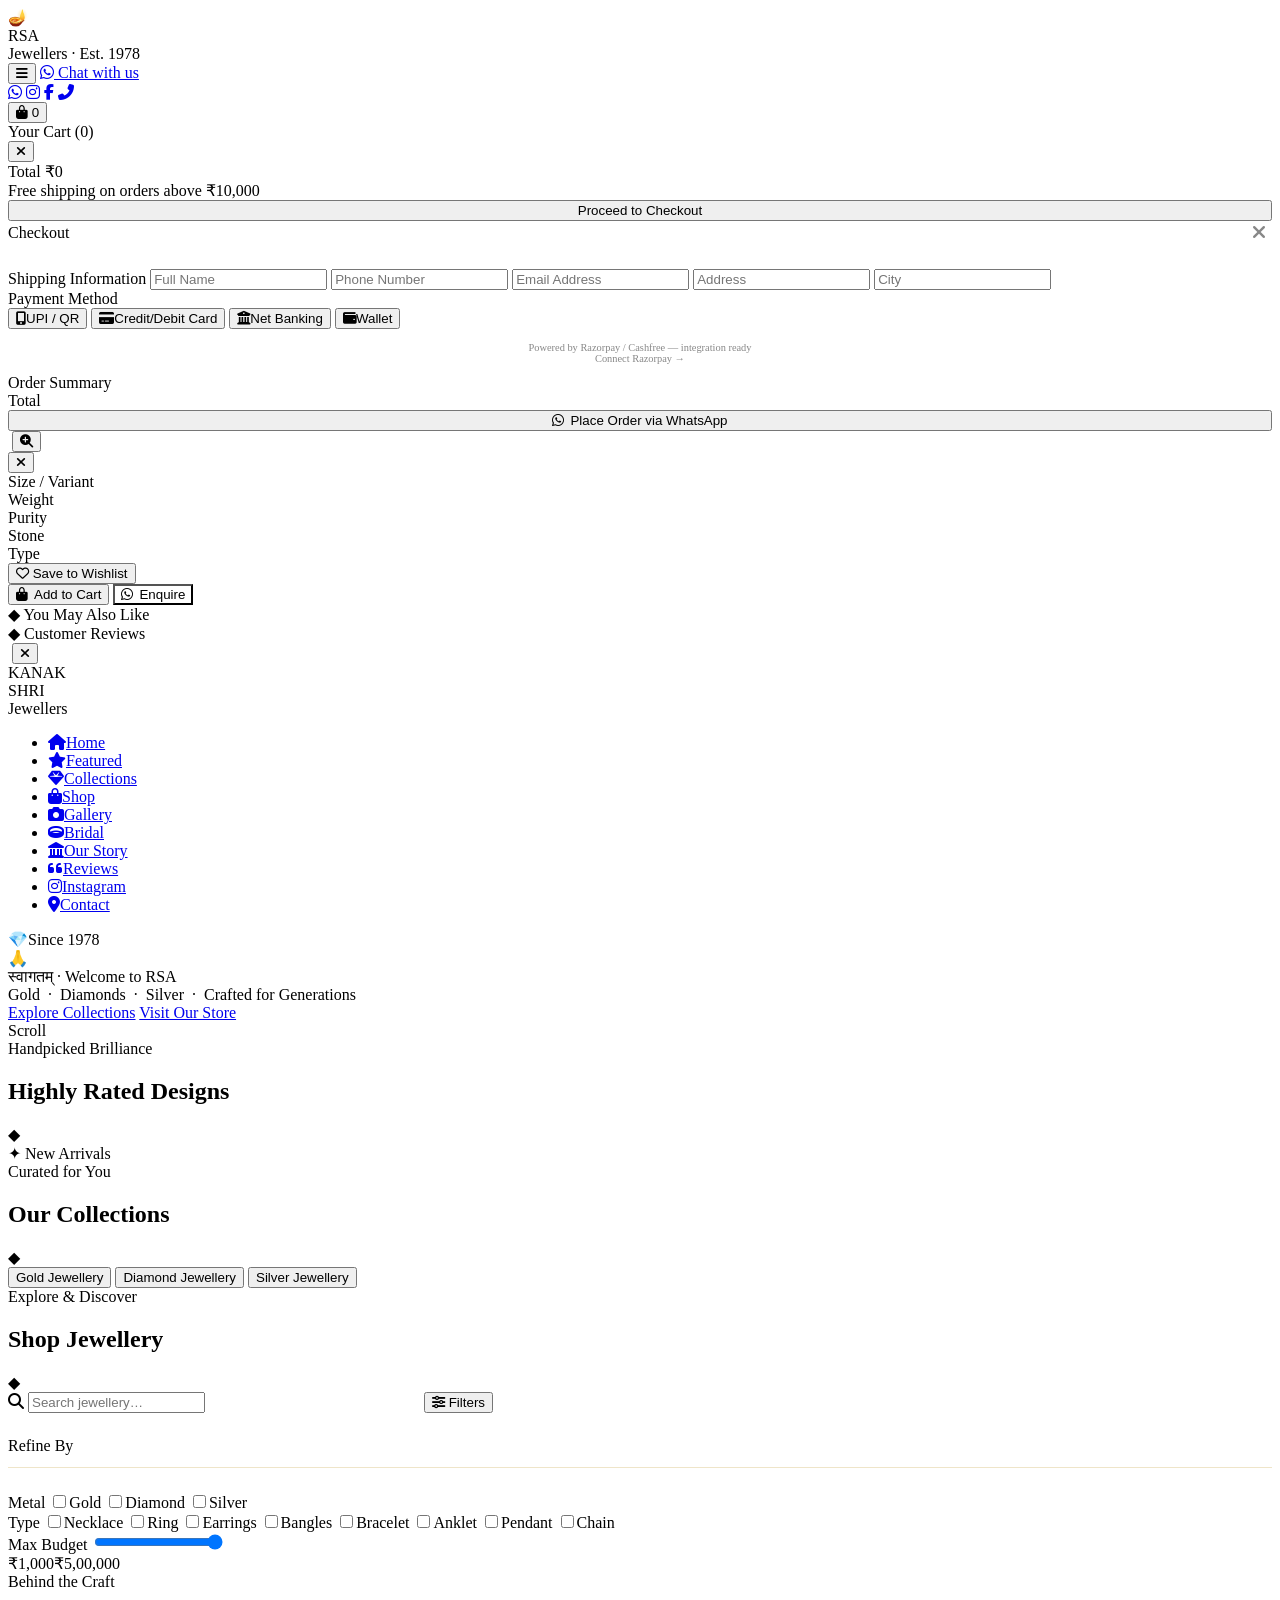
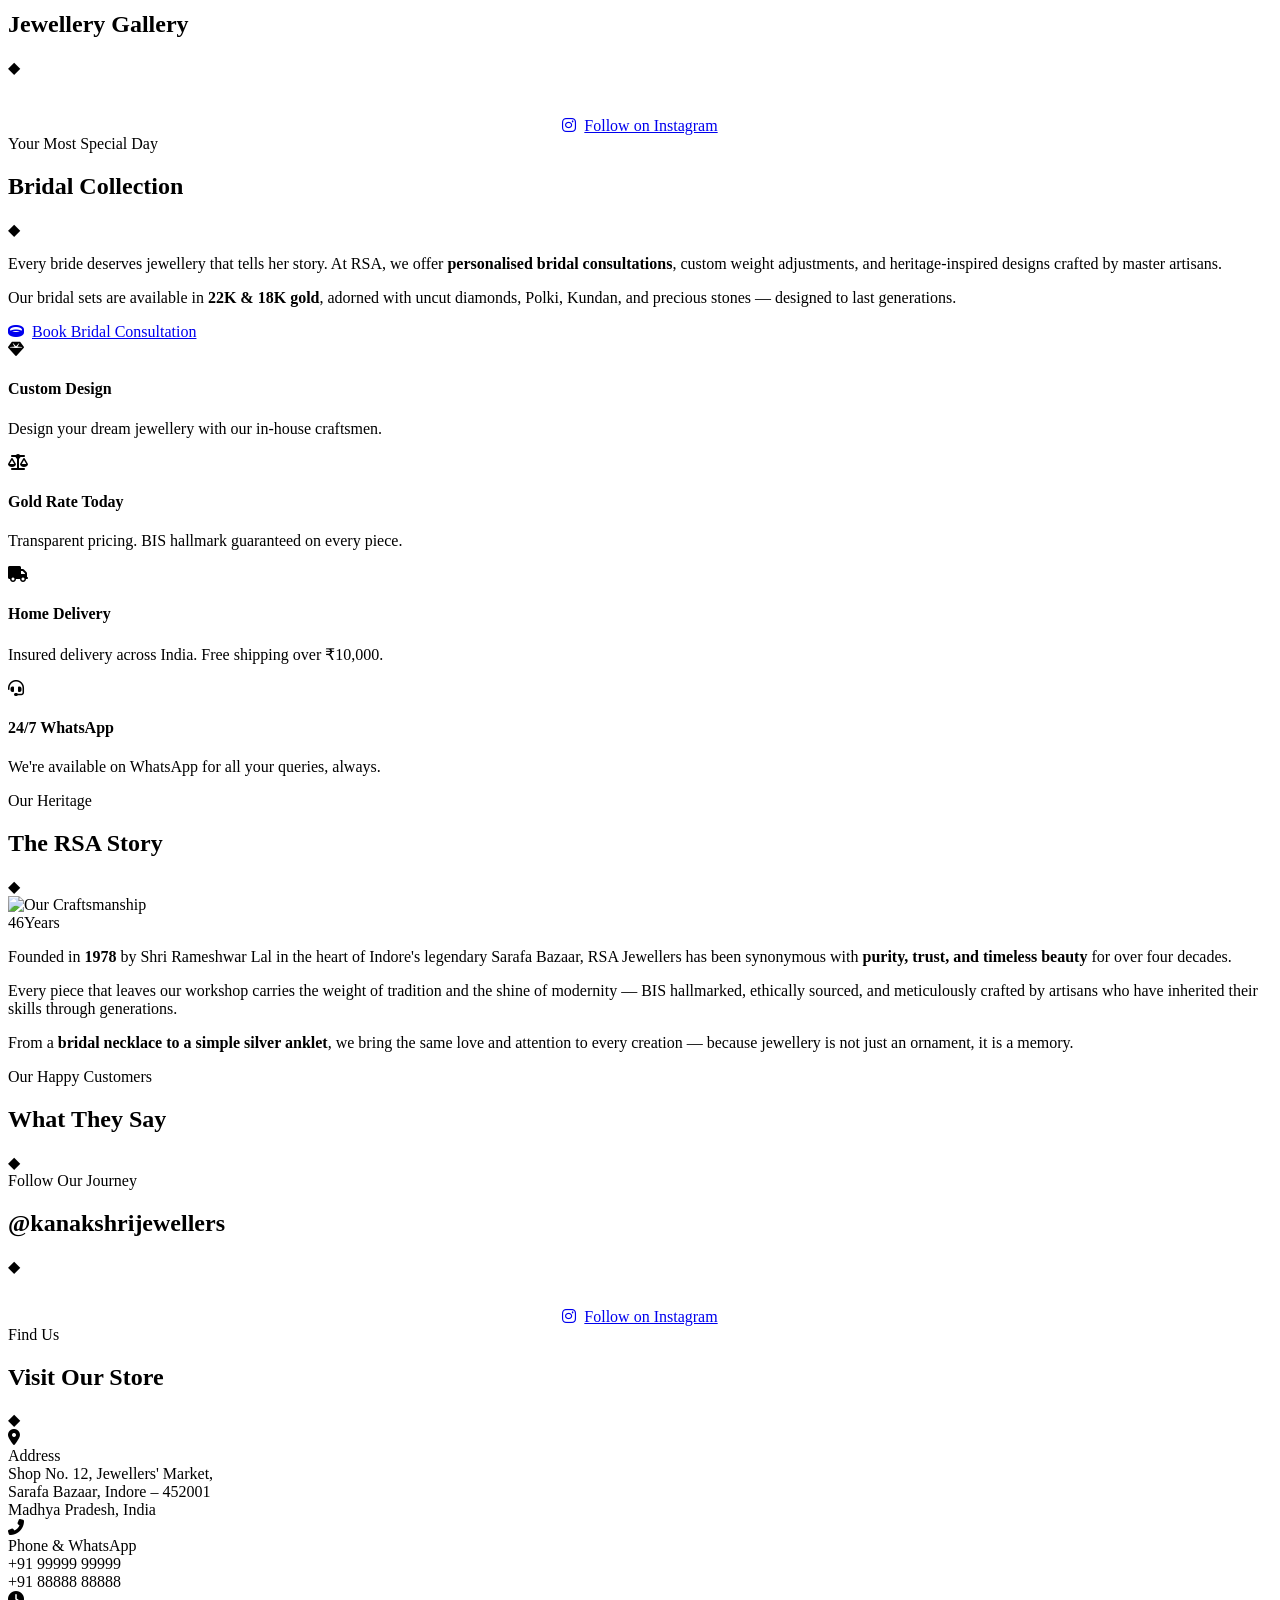
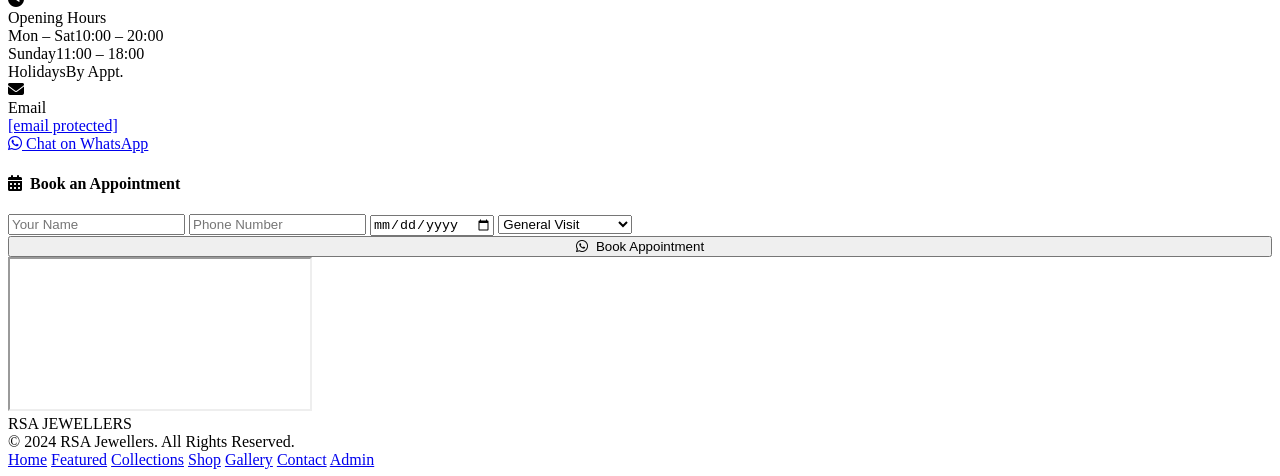
==== index.html @ d543070a "Add files via upload" ====
<!DOCTYPE html>
<html lang="en">
<head>
<meta charset="UTF-8">
<meta name="viewport" content="width=device-width, initial-scale=1.0">
<title>RSA Jewellers | Buy. Wear. Invest.</title>

<!-- SEO Meta Tags -->
<meta name="description" content="RSA Jewellers — premium gold, diamond and silver jewellery since 1978. Shop bridal sets, rings, necklaces, bangles and more. Located in Sarafa Bazaar, Indore.">
<meta name="keywords"    content="jewellers indore, gold jewellery, diamond rings, bridal set, RSA, Sarafa Bazaar">
<meta property="og:title"       content="RSA Jewellers | Buy. Wear. Invest.">
<meta property="og:description" content="Premium gold, diamond & silver jewellery since 1978. Indore's most trusted jewellers.">
<meta property="og:image"       content="https://images.unsplash.com/photo-1599643478524-fb66f4568e64?w=1200">
<meta property="og:type"        content="website">
<link rel="canonical" href="https://kanakshrijewellers.com/">

<!-- Fonts -->
<link rel="preconnect" href="https://fonts.googleapis.com">
<link rel="preconnect" href="https://fonts.gstatic.com" crossorigin>
<link href="https://fonts.googleapis.com/css2?family=Cormorant+Garamond:ital,wght@0,300;0,400;0,600;0,700;1,300;1,400&family=Montserrat:wght@200;300;400;500;600&family=Cinzel:wght@400;600;700&display=swap" rel="stylesheet">
<link rel="stylesheet" href="https://cdnjs.cloudflare.com/ajax/libs/font-awesome/6.4.0/css/all.min.css">
<link rel="stylesheet" href="https://cdn.jsdelivr.net/npm/swiper@11/swiper-bundle.min.css">

<!-- Stylesheet -->
<link rel="stylesheet" href="css/style.css">

<!-- Google Analytics placeholder -->
<!-- <script async src="https://www.googletagmanager.com/gtag/js?id=G-XXXXXXXXXX"></script> -->

<!-- Facebook Pixel placeholder -->
<!-- Paste Meta Pixel base code here -->

<!-- Razorpay / Cashfree / Stripe SDK placeholder -->
<!-- <script src="https://checkout.razorpay.com/v1/checkout.js"></script> -->

<!-- CDN Image Delivery hint (Cloudinary / imgix) -->
<!-- Replace img src with CDN URL for production -->
</head>
<body>

<!-- ── Page Transition Overlay ── -->
<div id="page-transition"></div>

<!-- ── Loader ── -->
<div id="loader">
  <div class="ld">🪔</div>
  <div class="ll">RSA</div>
  <div class="ls">Jewellers · Est. 1978</div>
  <div class="lb"></div>
</div>

<!-- ── Custom Cursor ── -->
<div id="cursor-o"></div>
<div id="cursor-i"></div>

<!-- ── Hamburger (mobile) ── -->
<button class="hbg" id="hbg"><i class="fas fa-bars"></i></button>

<!-- ── WhatsApp Float ── -->
<a href="https://wa.me/919999999999?text=Namaste!" class="wa-float" target="_blank" title="Chat on WhatsApp" id="wa-catalogue">
  <i class="fab fa-whatsapp"></i>
  <span class="wa-tooltip">Chat with us</span>
</a>

<!-- ── Social Float Bar ── -->
<div class="fsoc">
  <a href="https://wa.me/919999999999" class="sb" target="_blank" title="WhatsApp"><i class="fab fa-whatsapp"></i></a>
  <a href="#" class="sb" title="Instagram"><i class="fab fa-instagram"></i></a>
  <a href="#" class="sb" title="Facebook"><i class="fab fa-facebook-f"></i></a>
  <a href="tel:+919999999999" class="sb" title="Call"><i class="fas fa-phone-alt"></i></a>
</div>

<!-- ── Cart Trigger ── -->
<button class="cart-trigger" id="cart-trigger">
  <i class="fas fa-shopping-bag"></i>
  <span class="cart-count" id="cart-count">0</span>
</button>

<!-- ── Cart Drawer ── -->
<div class="cart-drawer" id="cart-drawer">
  <div class="cart-header">
    <div class="cart-title">Your Cart (<span id="cart-count-nav">0</span>)</div>
    <button class="cart-close" id="cart-close"><i class="fas fa-times"></i></button>
  </div>
  <div class="cart-body" id="cart-body"></div>
  <div class="cart-footer">
    <div class="cart-total-row">
      <span class="cart-total-label">Total</span>
      <span class="cart-total-val" id="cart-total-val">₹0</span>
    </div>
    <div class="cart-ship" id="cart-ship">Free shipping on orders above ₹10,000</div>
    <button class="btn-p" style="width:100%" id="cart-checkout-btn">Proceed to Checkout</button>
  </div>
</div>

<!-- ── Checkout Overlay ── -->
<div class="checkout-overlay" id="checkout-overlay">
  <div class="checkout-box">
    <div style="display:flex;justify-content:space-between;align-items:center;margin-bottom:1.5rem">
      <div class="checkout-title">Checkout</div>
      <button id="co-close" style="background:none;border:none;font-size:1.2rem;color:#888;cursor:pointer"><i class="fas fa-times"></i></button>
    </div>

    <div class="checkout-section">
      <span class="cs-label">Shipping Information</span>
      <input class="checkout-input" id="co-name"  type="text"  placeholder="Full Name">
      <input class="checkout-input" id="co-phone" type="tel"   placeholder="Phone Number">
      <input class="checkout-input" id="co-email" type="email" placeholder="Email Address">
      <input class="checkout-input" id="co-addr"  type="text"  placeholder="Address">
      <input class="checkout-input" id="co-city"  type="text"  placeholder="City">
    </div>

    <div class="checkout-section">
      <span class="cs-label">Payment Method</span>
      <div class="payment-methods">
        <button class="pay-method active" data-method="UPI"><i class="fas fa-mobile-alt"></i>UPI / QR</button>
        <button class="pay-method" data-method="Card"><i class="fas fa-credit-card"></i>Credit/Debit Card</button>
        <button class="pay-method" data-method="Net Banking"><i class="fas fa-university"></i>Net Banking</button>
        <button class="pay-method" data-method="Wallet"><i class="fas fa-wallet"></i>Wallet</button>
      </div>
      <p style="font-size:.65rem;color:#888;margin-top:.8rem;text-align:center">
        Powered by Razorpay / Cashfree — integration ready<br>
        <a href="https://razorpay.com" target="_blank" style="color:var(--gold);text-decoration:none">Connect Razorpay →</a>
      </p>
    </div>

    <div class="checkout-section">
      <span class="cs-label">Order Summary</span>
      <div class="checkout-summary">
        <div id="co-items"></div>
        <div class="cs-row total"><span>Total</span><span id="co-total"></span></div>
      </div>
    </div>

    <button class="btn-p" style="width:100%" id="co-place-order"><i class="fab fa-whatsapp" style="margin-right:6px"></i>Place Order via WhatsApp</button>
  </div>
</div>

<!-- ── Product Modal ── -->
<div class="movo" id="modal">
  <div class="mbox">
    <div class="mgallery">
      <img class="mimg" id="mi" src="" alt="">
      <button class="mzoom" id="mzoom" title="Zoom"><i class="fas fa-search-plus"></i></button>
    </div>
    <div class="mcon">
      <button class="mcls" id="mcls"><i class="fas fa-times"></i></button>
      <div class="mmet" id="mm"></div>
      <div class="mnam" id="mn"></div>
      <div class="mpri" id="mp"></div>

      <!-- Variants -->
      <div class="mvariants">
        <span class="mv-label">Size / Variant</span>
        <div class="mv-opts" id="mvar-opts"></div>
      </div>

      <div class="msps">
        <div><div class="slb">Weight</div><div class="svl" id="mw"></div></div>
        <div><div class="slb">Purity</div><div class="svl" id="mpu"></div></div>
        <div><div class="slb">Stone</div><div class="svl" id="ms"></div></div>
        <div><div class="slb">Type</div><div class="svl" id="mt"></div></div>
      </div>

      <button class="mwl-btn" id="mwl-btn"><i class="far fa-heart"></i>&nbsp;Save to Wishlist</button>

      <div class="mcta">
        <button class="btn-p" id="madd"><i class="fas fa-shopping-bag" style="margin-right:6px"></i>Add to Cart</button>
        <button class="btn-p" id="menq" style="background:var(--maroon)"><i class="fab fa-whatsapp" style="margin-right:6px"></i>Enquire</button>
      </div>
    </div>

    <!-- Related Products -->
    <div class="mrelated">
      <div class="mrel-title">◆ You May Also Like</div>
      <div class="mrel-grid" id="mrel-grid"></div>
    </div>

    <!-- Reviews -->
    <div class="mreviews">
      <div class="mrev-title">◆ Customer Reviews</div>
      <div id="mrev-list"></div>
    </div>
  </div>
</div>

<!-- ── Lightbox ── -->
<div class="lightbox" id="lightbox">
  <img id="lb-img" src="" alt="">
  <button class="lightbox-close"><i class="fas fa-times"></i></button>
</div>

<!-- ── Toast ── -->
<div class="toast" id="toast"></div>

<!-- ============================================================
     MAIN LAYOUT
     ============================================================ -->
<div class="wrap">

  <!-- ── Side Navigation ── -->
  <nav class="snav" id="snav">
    <div class="nlogo">
      <div class="nlm">KANAK<br>SHRI</div>
      <div class="nld"></div>
      <div class="nls">Jewellers</div>
    </div>
    <ul class="nmenu">
      <li><a href="#hero"         class="nl active"><i class="fas fa-home"></i>Home</a></li>
      <li><a href="#featured"     class="nl"><i class="fas fa-star"></i>Featured</a></li>
      <li><a href="#categories"   class="nl"><i class="fas fa-gem"></i>Collections</a></li>
      <li><a href="#shop"         class="nl"><i class="fas fa-shopping-bag"></i>Shop</a></li>
      <li><a href="#gallery"      class="nl"><i class="fas fa-camera"></i>Gallery</a></li>
      <li><a href="#bridal"       class="nl"><i class="fas fa-ring"></i>Bridal</a></li>
      <li><a href="#about"        class="nl"><i class="fas fa-landmark"></i>Our Story</a></li>
      <li><a href="#testimonials" class="nl"><i class="fas fa-quote-left"></i>Reviews</a></li>
      <li><a href="#instagram"    class="nl"><i class="fab fa-instagram"></i>Instagram</a></li>
      <li><a href="#contact"      class="nl"><i class="fas fa-map-marker-alt"></i>Contact</a></li>
    </ul>
    <div class="nbot"><span class="nbot-g">💎</span>Since 1978</div>
  </nav>

  <main class="mc">

    <!-- ══════════════════════════════════════
         SECTION 1 — HERO
    ══════════════════════════════════════ -->
    <section id="hero">
      <div class="hbg-img"></div>
      <div class="hov"></div>
      <div class="hparticles"></div>
      <div class="hcon">
        <div class="hnam">🙏</div>
        <div class="hwb">स्वागतम् · Welcome to RSA</div>
        <div class="htw"><span id="ht"></span><span class="tcur"></span></div>
        <div class="htag">Gold &nbsp;·&nbsp; Diamonds &nbsp;·&nbsp; Silver &nbsp;·&nbsp; Crafted for Generations</div>
        <div class="hcta">
          <a href="#featured" class="btn-p ripple-wrap">Explore Collections</a>
          <a href="#contact"  class="btn-o">Visit Our Store</a>
        </div>
      </div>
      <div class="hsh"><div class="sline"></div>Scroll</div>
    </section>

    <!-- ══════════════════════════════════════
         SECTION 2 — FEATURED
    ══════════════════════════════════════ -->
    <section id="featured">
      <div class="ey">Handpicked Brilliance</div>
      <h2 class="st">Highly Rated Designs</h2>
      <div class="sdiv"><span class="sdg">◆</span></div>
      <div class="swiper swiper-featured">
        <div class="swiper-wrapper" id="fs"></div>
        <div class="swiper-pagination"></div>
      </div>
    </section>

    <!-- ── New Arrivals strip ── -->
    <div class="nas">
      <div class="nast">✦ New Arrivals</div>
      <div class="nasc" id="nasc"></div>
    </div>

    <!-- ══════════════════════════════════════
         SECTION 3 — CATEGORIES
    ══════════════════════════════════════ -->
    <section id="categories">
      <div class="ey">Curated for You</div>
      <h2 class="st">Our Collections</h2>
      <div class="sdiv"><span class="sdg">◆</span></div>
      <div class="ctabs">
        <button class="ctab active" data-cat="gold">Gold Jewellery</button>
        <button class="ctab"        data-cat="diamond">Diamond Jewellery</button>
        <button class="ctab"        data-cat="silver">Silver Jewellery</button>
      </div>
      <div class="cgrid" id="cgrid"></div>
    </section>

    <!-- ══════════════════════════════════════
         SECTION 4 — SHOP
    ══════════════════════════════════════ -->
    <section id="shop">
      <div class="ey">Explore &amp; Discover</div>
      <h2 class="st">Shop Jewellery</h2>
      <div class="sdiv"><span class="sdg">◆</span></div>
      <div style="display:flex;gap:1rem;align-items:center;flex-wrap:wrap;margin-bottom:1.5rem">
        <div class="srch" style="flex:1;min-width:220px;max-width:400px;margin-bottom:0">
          <i class="fas fa-search"></i>
          <input type="text" id="si" placeholder="Search jewellery…">
        </div>
        <button class="ftoggle" id="ftog"><i class="fas fa-sliders-h"></i>&nbsp;Filters</button>
      </div>
      <div class="shlayout">
        <aside class="shfilt" id="shfilt">
          <div style="display:flex;justify-content:space-between;align-items:center;margin-bottom:1.5rem;border-bottom:1px solid rgba(201,168,76,.3);padding-bottom:.8rem">
            <span class="ftt" style="margin:0;border:none;padding:0">Refine By</span>
            <button id="fcls" style="display:none;background:none;border:none;color:var(--maroon);font-size:1.2rem;cursor:none"><i class="fas fa-times"></i></button>
          </div>
          <div class="fg">
            <span class="fgl">Metal</span>
            <label class="fo"><input type="checkbox" data-f="metal" value="gold"><label>Gold</label></label>
            <label class="fo"><input type="checkbox" data-f="metal" value="diamond"><label>Diamond</label></label>
            <label class="fo"><input type="checkbox" data-f="metal" value="silver"><label>Silver</label></label>
          </div>
          <div class="fg">
            <span class="fgl">Type</span>
            <label class="fo"><input type="checkbox" data-f="type" value="necklace"><label>Necklace</label></label>
            <label class="fo"><input type="checkbox" data-f="type" value="ring"><label>Ring</label></label>
            <label class="fo"><input type="checkbox" data-f="type" value="earring"><label>Earrings</label></label>
            <label class="fo"><input type="checkbox" data-f="type" value="bangle"><label>Bangles</label></label>
            <label class="fo"><input type="checkbox" data-f="type" value="bracelet"><label>Bracelet</label></label>
            <label class="fo"><input type="checkbox" data-f="type" value="anklet"><label>Anklet</label></label>
            <label class="fo"><input type="checkbox" data-f="type" value="pendant"><label>Pendant</label></label>
            <label class="fo"><input type="checkbox" data-f="type" value="chain"><label>Chain</label></label>
          </div>
          <div class="fg">
            <span class="fgl">Max Budget</span>
            <input type="range" class="psl" id="psl" min="1000" max="500000" step="1000" value="500000">
            <div class="prd"><span>₹1,000</span><span id="pdisp">₹5,00,000</span></div>
          </div>
        </aside>
        <div class="shm"><div class="pgrid" id="pgrid"></div></div>
      </div>
    </section>

    <!-- ══════════════════════════════════════
         SECTION 5 — GALLERY
    ══════════════════════════════════════ -->
    <section id="gallery">
      <div class="ey">Behind the Craft</div>
      <h2 class="st">Jewellery Gallery</h2>
      <div class="sdiv"><span class="sdg">◆</span></div>
      <div class="gal-grid" id="gal-grid"></div>
      <div style="text-align:center;margin-top:2.5rem">
        <a href="#instagram" class="btn-o"><i class="fab fa-instagram" style="margin-right:.5rem"></i>Follow on Instagram</a>
      </div>
    </section>

    <!-- ══════════════════════════════════════
         SECTION 6 — BRIDAL
    ══════════════════════════════════════ -->
    <section id="bridal">
      <div class="bridal-bg"></div>
      <div class="ey">Your Most Special Day</div>
      <h2 class="st">Bridal Collection</h2>
      <div class="sdiv"><span class="sdg">◆</span></div>
      <div class="bridal-content">
        <div>
          <p class="bridal-text">Every bride deserves jewellery that tells her story. At RSA, we offer <strong>personalised bridal consultations</strong>, custom weight adjustments, and heritage-inspired designs crafted by master artisans.</p>
          <p class="bridal-text">Our bridal sets are available in <strong>22K & 18K gold</strong>, adorned with uncut diamonds, Polki, Kundan, and precious stones — designed to last generations.</p>
          <a href="https://wa.me/919999999999?text=Namaste! I would like to book a bridal consultation." target="_blank" class="btn-p ripple-wrap" style="margin-top:1rem"><i class="fas fa-ring" style="margin-right:.5rem"></i>Book Bridal Consultation</a>
        </div>
        <div class="bridal-cards">
          <div class="bridal-card fi"><i class="fas fa-gem"></i><h4>Custom Design</h4><p>Design your dream jewellery with our in-house craftsmen.</p></div>
          <div class="bridal-card fi"><i class="fas fa-balance-scale"></i><h4>Gold Rate Today</h4><p>Transparent pricing. BIS hallmark guaranteed on every piece.</p></div>
          <div class="bridal-card fi"><i class="fas fa-truck"></i><h4>Home Delivery</h4><p>Insured delivery across India. Free shipping over ₹10,000.</p></div>
          <div class="bridal-card fi"><i class="fas fa-headset"></i><h4>24/7 WhatsApp</h4><p>We're available on WhatsApp for all your queries, always.</p></div>
        </div>
      </div>
    </section>

    <!-- ══════════════════════════════════════
         SECTION 7 — ABOUT / BRAND STORY
    ══════════════════════════════════════ -->
    <section id="about">
      <div class="ey">Our Heritage</div>
      <h2 class="st">The RSA Story</h2>
      <div class="sdiv"><span class="sdg">◆</span></div>
      <div class="about-grid">
        <div class="about-img-wrap fi">
          <img class="about-img" src="https://images.unsplash.com/photo-1611591437281-460bfbe1220a?w=800&auto=format&fit=crop" alt="Our Craftsmanship">
          <div class="about-badge"><span>46</span><span>Years</span></div>
        </div>
        <div>
          <p class="about-text fi">Founded in <strong>1978</strong> by Shri Rameshwar Lal in the heart of Indore's legendary Sarafa Bazaar, RSA Jewellers has been synonymous with <strong>purity, trust, and timeless beauty</strong> for over four decades.</p>
          <p class="about-text fi">Every piece that leaves our workshop carries the weight of tradition and the shine of modernity — BIS hallmarked, ethically sourced, and meticulously crafted by artisans who have inherited their skills through generations.</p>
          <p class="about-text fi">From a <strong>bridal necklace to a simple silver anklet</strong>, we bring the same love and attention to every creation — because jewellery is not just an ornament, it is a memory.</p>
          <!-- Heritage Timeline -->
          <div class="timeline" id="timeline"></div>
        </div>
      </div>
    </section>

    <!-- ══════════════════════════════════════
         SECTION 8 — TESTIMONIALS
    ══════════════════════════════════════ -->
    <section id="testimonials">
      <div class="ey">Our Happy Customers</div>
      <h2 class="st">What They Say</h2>
      <div class="sdiv"><span class="sdg">◆</span></div>
      <div class="test-grid" id="test-grid"></div>
    </section>

    <!-- ══════════════════════════════════════
         SECTION 9 — INSTAGRAM
    ══════════════════════════════════════ -->
    <section id="instagram">
      <div class="ey">Follow Our Journey</div>
      <h2 class="st">@kanakshrijewellers</h2>
      <div class="sdiv"><span class="sdg">◆</span></div>
      <div class="insta-grid" id="insta-grid"></div>
      <div style="text-align:center;margin-top:2rem">
        <a href="https://instagram.com" target="_blank" class="btn-o"><i class="fab fa-instagram" style="margin-right:.5rem"></i>Follow on Instagram</a>
      </div>
    </section>

    <!-- ══════════════════════════════════════
         SECTION 10 — CONTACT
    ══════════════════════════════════════ -->
    <section id="contact">
      <div class="ey">Find Us</div>
      <h2 class="st">Visit Our Store</h2>
      <div class="sdiv"><span class="sdg">◆</span></div>
      <div class="cgr">
        <div class="cib">
          <div class="cdet fi">
            <div class="cion"><i class="fas fa-map-marker-alt"></i></div>
            <div><span class="ctl">Address</span><div class="ctv">Shop No. 12, Jewellers' Market,<br>Sarafa Bazaar, Indore – 452001<br>Madhya Pradesh, India</div></div>
          </div>
          <div class="cdet fi">
            <div class="cion"><i class="fas fa-phone-alt"></i></div>
            <div><span class="ctl">Phone &amp; WhatsApp</span><div class="ctv">+91 99999 99999<br>+91 88888 88888</div></div>
          </div>
          <div class="cdet fi">
            <div class="cion"><i class="fas fa-clock"></i></div>
            <div>
              <span class="ctl">Opening Hours</span>
              <div class="hgr">
                <div class="hrow"><span>Mon – Sat</span><span>10:00 – 20:00</span></div>
                <div class="hrow"><span>Sunday</span><span>11:00 – 18:00</span></div>
                <div class="hrow"><span>Holidays</span><span>By Appt.</span></div>
              </div>
            </div>
          </div>
          <div class="cdet fi">
            <div class="cion"><i class="fas fa-envelope"></i></div>
            <div><span class="ctl">Email</span><div class="ctv"><a href="/cdn-cgi/l/email-protection" class="__cf_email__" data-cfemail="e881868e87a883898689839b809a81828d9f8d84848d9a9bc68b8785">[email&#160;protected]</a></div></div>
          </div>
          <a href="https://wa.me/919999999999?text=Namaste!" class="wabtn" target="_blank"><i class="fab fa-whatsapp"></i> Chat on WhatsApp</a>

          <!-- Appointment Booking -->
          <div class="appt-form fi">
            <h4><i class="fas fa-calendar-alt" style="margin-right:.5rem"></i>Book an Appointment</h4>
            <input class="appt-input" id="appt-name"  type="text"   placeholder="Your Name">
            <input class="appt-input" id="appt-phone" type="tel"    placeholder="Phone Number">
            <input class="appt-input" id="appt-date"  type="date">
            <select class="appt-input" id="appt-type">
              <option value="General Visit">General Visit</option>
              <option value="Bridal Consultation">Bridal Consultation</option>
              <option value="Custom Design">Custom Design</option>
              <option value="Repair / Service">Repair / Service</option>
            </select>
            <button class="btn-p" id="appt-submit" style="width:100%"><i class="fab fa-whatsapp" style="margin-right:.5rem"></i>Book Appointment</button>
          </div>
        </div>

        <!-- Google Map -->
        <div class="mapw fi">
          <iframe
            src="https://www.google.com/maps/embed?pb=!1m18!1m12!1m3!1d117898.73!2d75.74900!3d22.72400!2m3!1f0!2f0!3f0!3m2!1i1024!2i768!4f13.1!3m3!1m2!1s0x3962fcad1b410ddb%3A0x96ec4da356240f4!2sSarafa%20Bazaar%2C%20Indore!5e0!3m2!1sen!2sin!4v1700000000000"
            allowfullscreen loading="lazy" referrerpolicy="no-referrer-when-downgrade">
          </iframe>
        </div>
      </div>
    </section>

    <!-- ── Footer ── -->
    <footer>
      <div class="flogo">RSA JEWELLERS</div>
      <div class="fcp">© 2024 RSA Jewellers. All Rights Reserved.</div>
      <div class="flinks">
        <a href="#hero">Home</a>
        <a href="#featured">Featured</a>
        <a href="#categories">Collections</a>
        <a href="#shop">Shop</a>
        <a href="#gallery">Gallery</a>
        <a href="#contact">Contact</a>
        <a href="admin.html" target="_blank">Admin</a>
      </div>
    </footer>

  </main>
</div><!-- /.wrap -->

<!-- ── Scripts ── -->
<script src="https://cdn.jsdelivr.net/npm/swiper@11/swiper-bundle.min.js"></script>
<script src="js/data.js"></script>
<script type="module" src="js/app.js"></script>
</body>
</html>
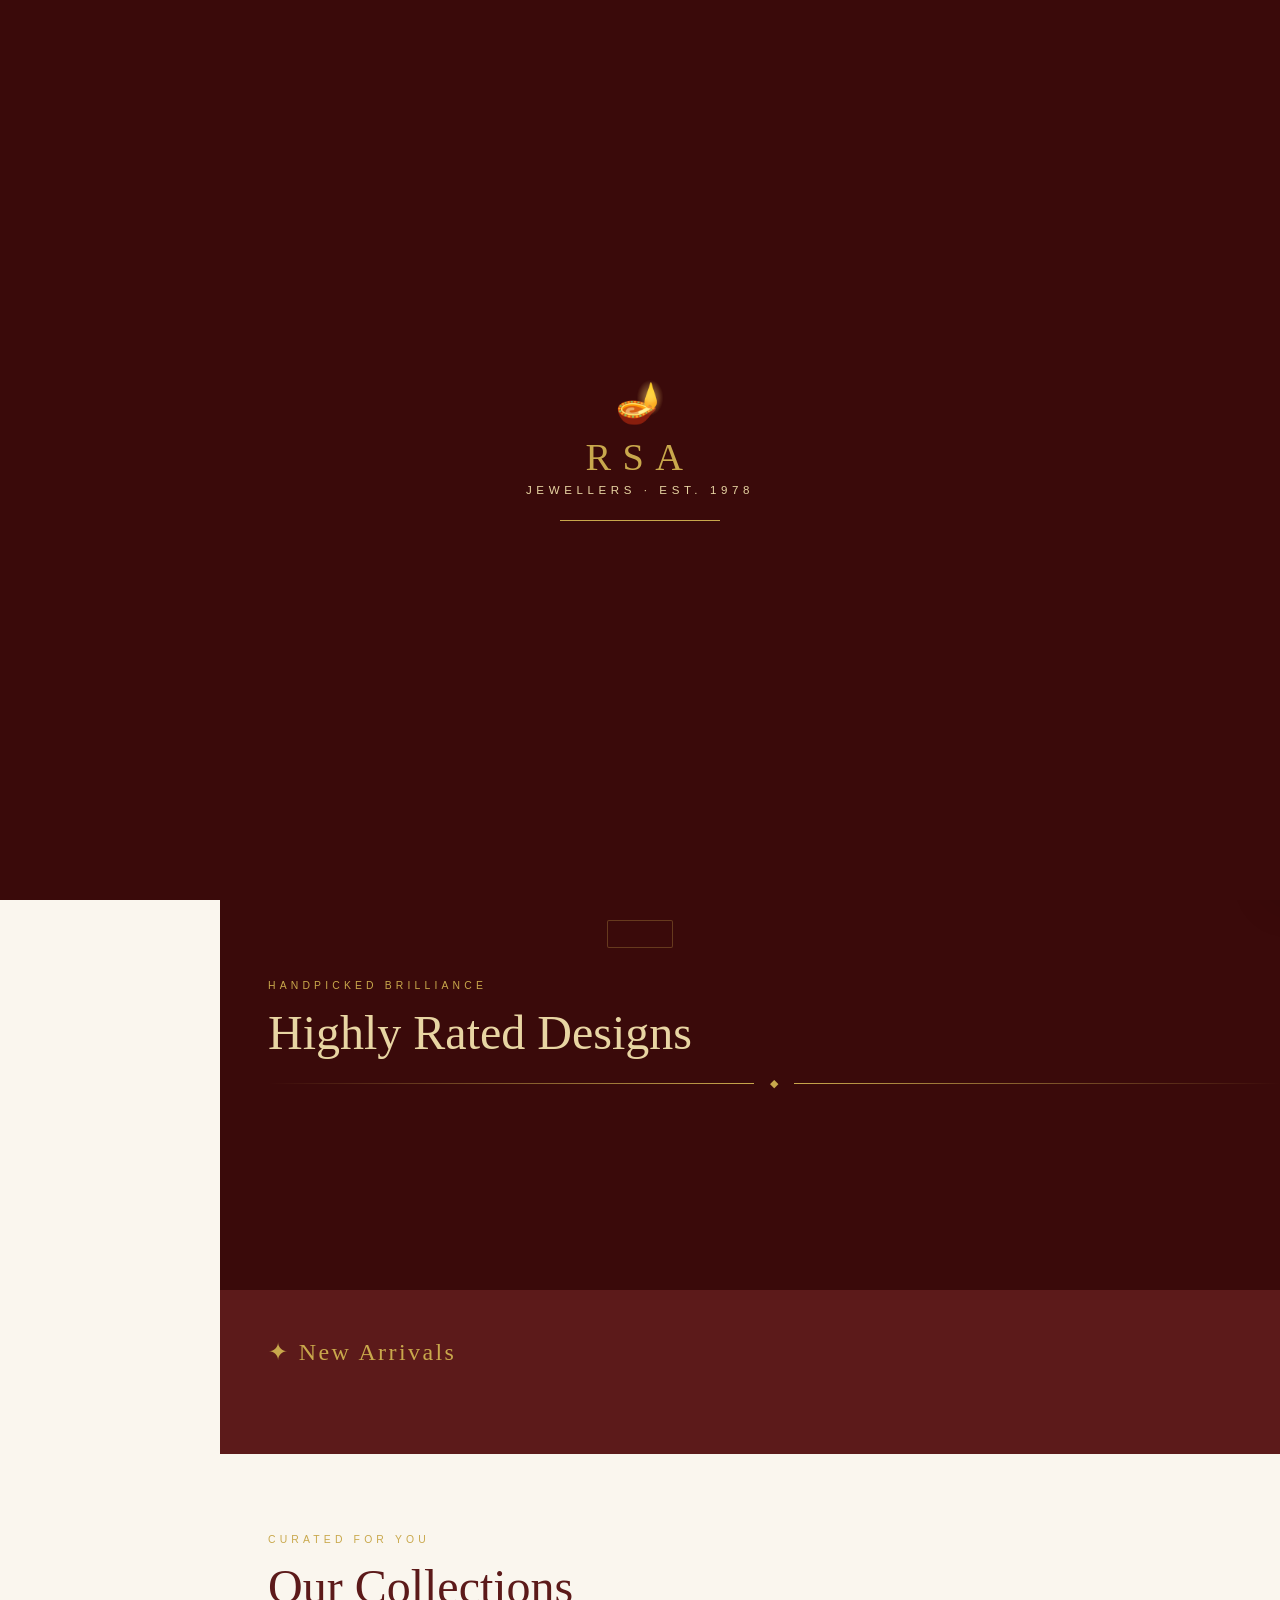
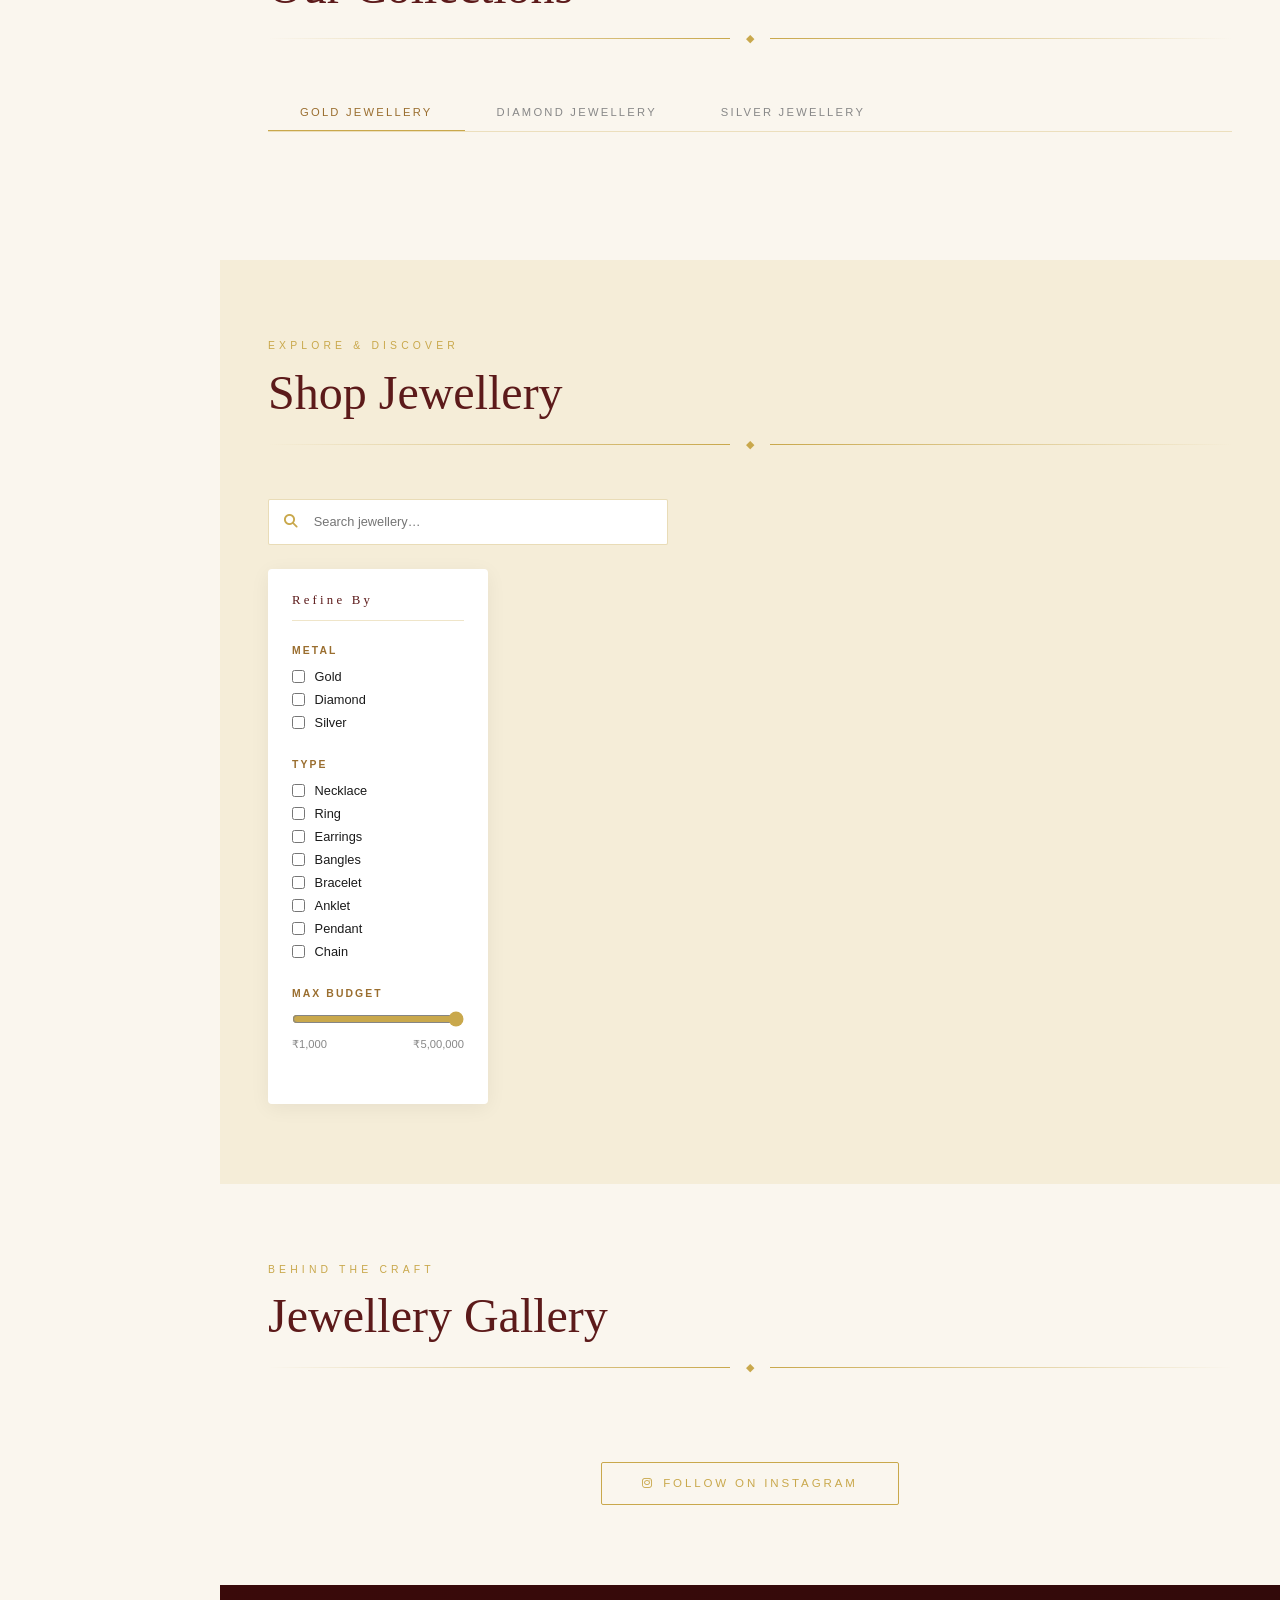
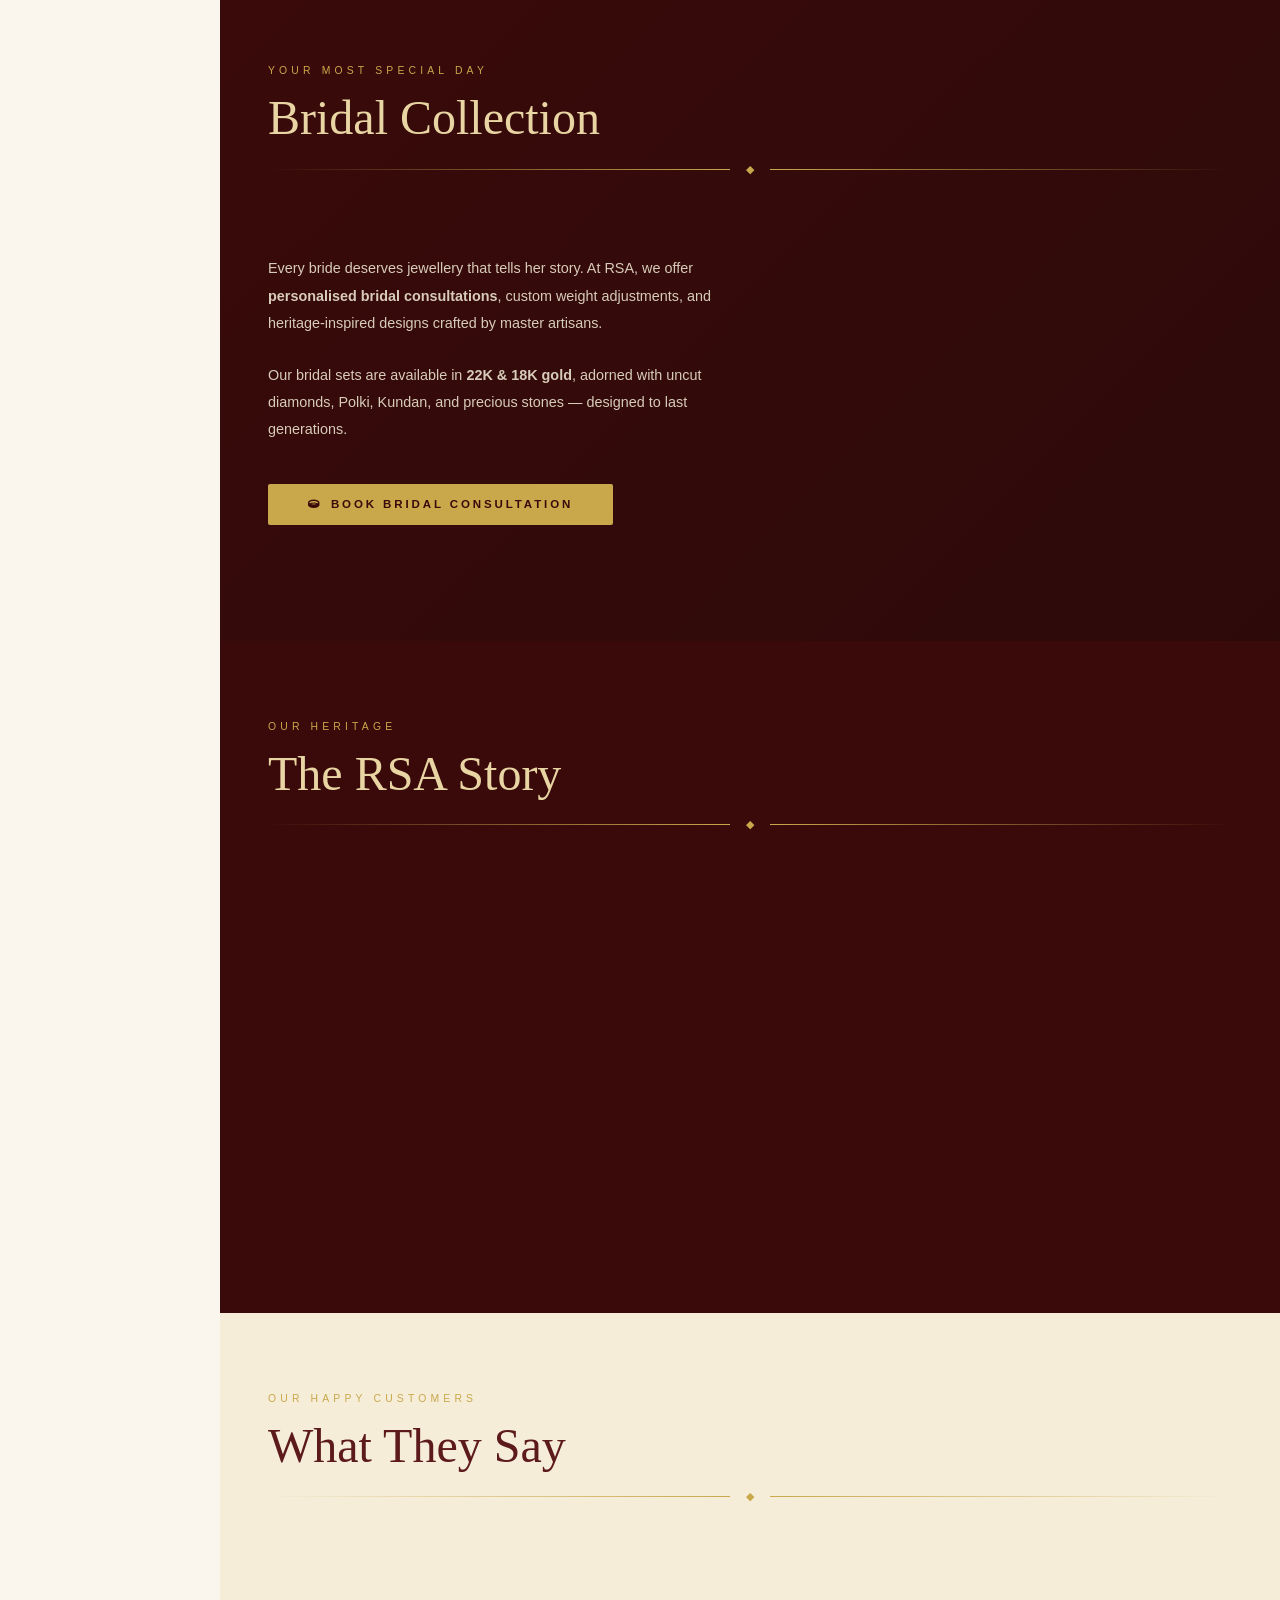
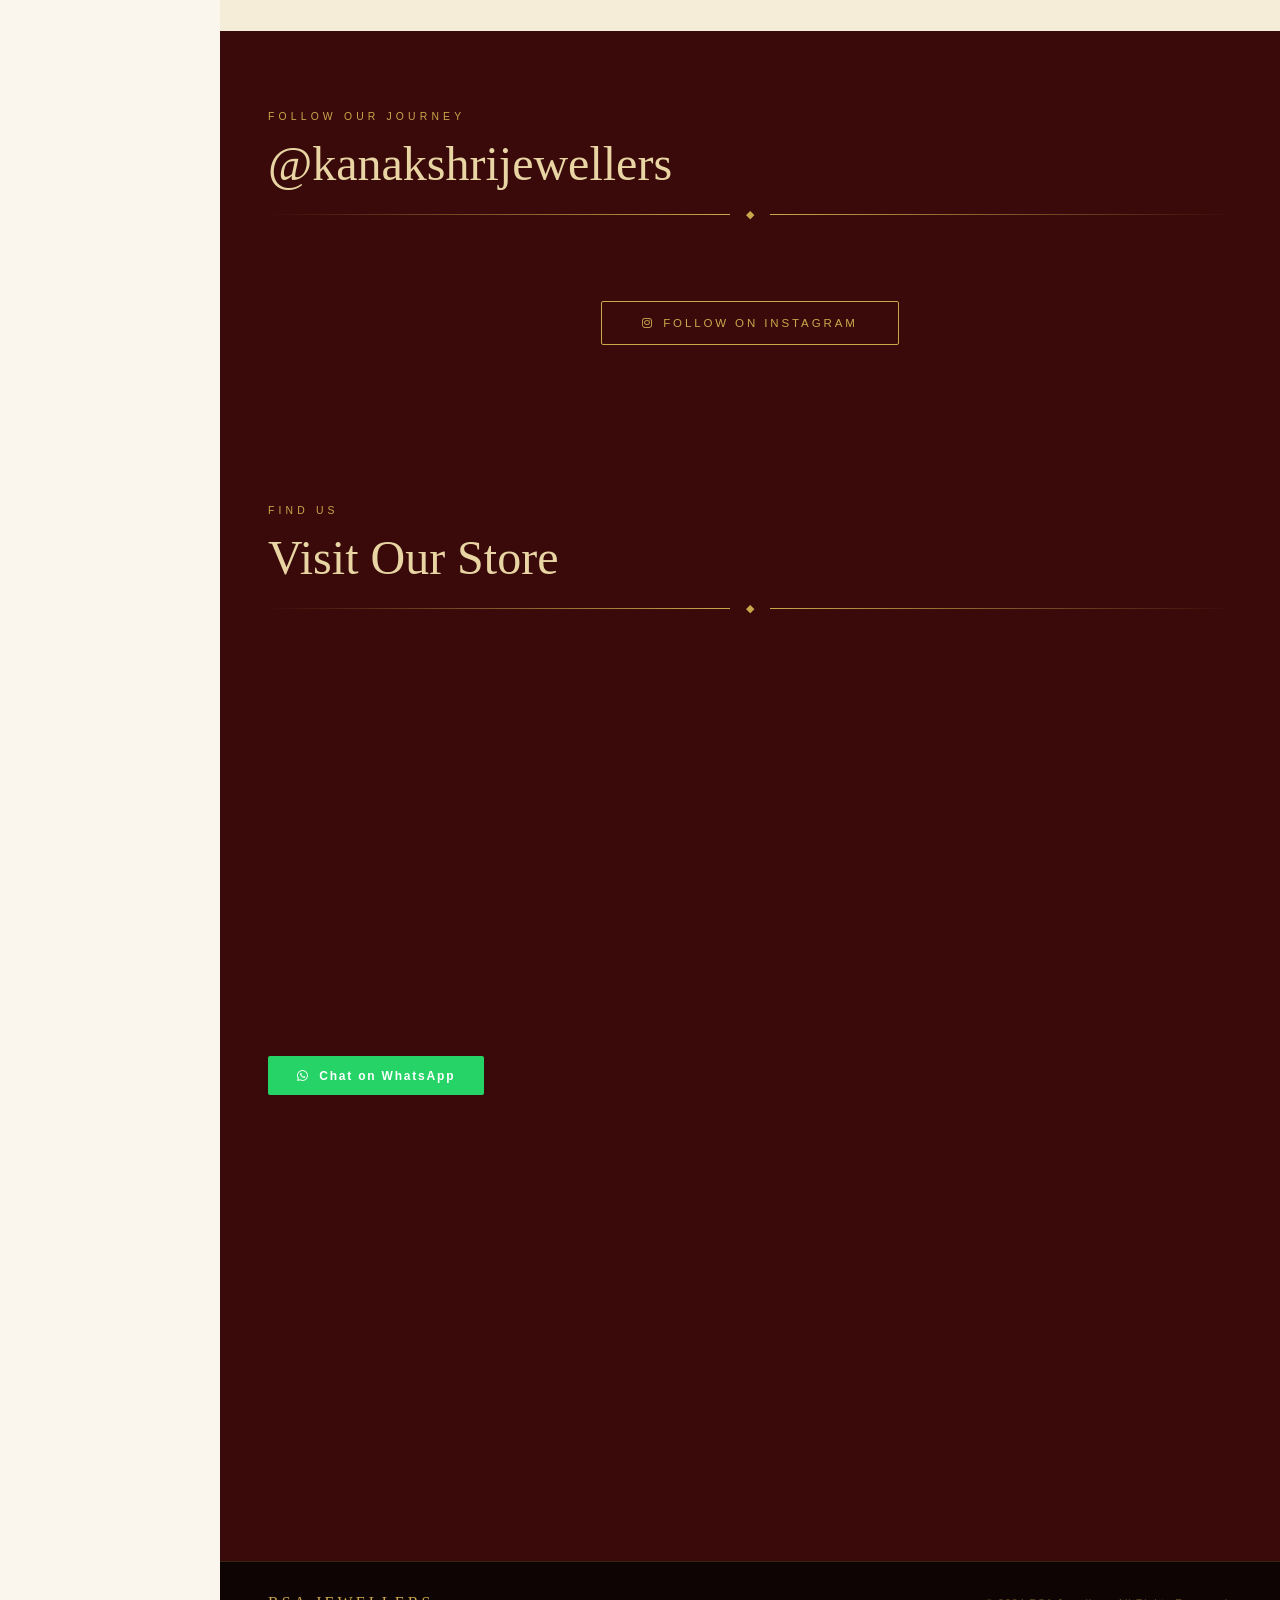
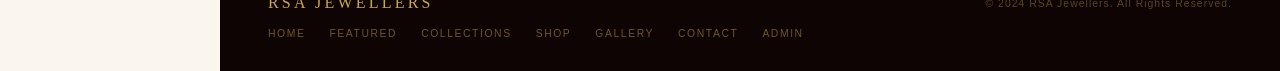
==== commit fec45d60: "Add files via upload" ====
--- a/index.html
+++ b/index.html
@@ -12,6 +12,7 @@
 <meta property="og:description" content="Premium gold, diamond & silver jewellery since 1978. Indore's most trusted jewellers.">
 <meta property="og:image"       content="https://images.unsplash.com/photo-1599643478524-fb66f4568e64?w=1200">
 <meta property="og:type"        content="website">
+<link rel="preload" as="image" href="https://images.unsplash.com/photo-1599643478524-fb66f4568e64?q=60&w=1200" fetchpriority="high">
 <link rel="canonical" href="https://kanakshrijewellers.com/">
 
 <!-- Fonts -->
@@ -22,6 +23,18 @@
 <link rel="stylesheet" href="https://cdn.jsdelivr.net/npm/swiper@11/swiper-bundle.min.css">
 
 <!-- Stylesheet -->
+
+<style>
+/* Critical: Above-the-fold styles to prevent FOUC */
+body{margin:0;background:#FAF6EE;font-family:'Montserrat',sans-serif;overflow-x:hidden}
+#loader{position:fixed;inset:0;background:#3A0A0A;z-index:99998;display:flex;flex-direction:column;align-items:center;justify-content:center}
+#hero{height:100svh;min-height:560px;background:#3A0A0A;display:flex;align-items:center;justify-content:center;text-align:center;position:relative;overflow:hidden}
+.wrap{display:flex;min-height:100vh}
+.mc{margin-left:0;flex:1;width:100%}
+.snav{position:fixed;width:100vw;max-width:280px;height:100%;top:0;left:0;background:#3A0A0A;transform:translateX(-100%);z-index:500}
+.hbg{display:flex;position:fixed;top:12px;left:12px;z-index:600;background:#3A0A0A;border:1px solid #C9A84C;color:#C9A84C;width:46px;height:46px;border-radius:6px;align-items:center;justify-content:center;font-size:1.1rem}
+#cursor-o,#cursor-i{display:none}
+</style>
 <link rel="stylesheet" href="css/style.css">
 
 <!-- Google Analytics placeholder -->
@@ -140,7 +153,7 @@
 <div class="movo" id="modal">
   <div class="mbox">
     <div class="mgallery">
-      <img class="mimg" id="mi" src="" alt="">
+      <img loading="lazy" class="mimg" id="mi" src="" alt="">
       <button class="mzoom" id="mzoom" title="Zoom"><i class="fas fa-search-plus"></i></button>
     </div>
     <div class="mcon">
@@ -186,7 +199,7 @@
 
 <!-- ── Lightbox ── -->
 <div class="lightbox" id="lightbox">
-  <img id="lb-img" src="" alt="">
+  <img loading="lazy" id="lb-img" src="" alt="">
   <button class="lightbox-close"><i class="fas fa-times"></i></button>
 </div>
 
@@ -219,6 +232,7 @@
     </ul>
     <div class="nbot"><span class="nbot-g">💎</span>Since 1978</div>
   </nav>
+  <div class="snav-overlay" id="snav-overlay"></div>
 
   <main class="mc">
 
@@ -294,7 +308,7 @@
         <aside class="shfilt" id="shfilt">
           <div style="display:flex;justify-content:space-between;align-items:center;margin-bottom:1.5rem;border-bottom:1px solid rgba(201,168,76,.3);padding-bottom:.8rem">
             <span class="ftt" style="margin:0;border:none;padding:0">Refine By</span>
-            <button id="fcls" style="display:none;background:none;border:none;color:var(--maroon);font-size:1.2rem;cursor:none"><i class="fas fa-times"></i></button>
+            <button id="fcls" style="display:none;background:none;border:none;color:var(--maroon);font-size:1.2rem;cursor:pointer"><i class="fas fa-times"></i></button>
           </div>
           <div class="fg">
             <span class="fgl">Metal</span>
@@ -368,7 +382,7 @@
       <div class="sdiv"><span class="sdg">◆</span></div>
       <div class="about-grid">
         <div class="about-img-wrap fi">
-          <img class="about-img" src="https://images.unsplash.com/photo-1611591437281-460bfbe1220a?w=800&auto=format&fit=crop" alt="Our Craftsmanship">
+          <img loading="lazy" class="about-img" src="https://images.unsplash.com/photo-1611591437281-460bfbe1220a?w=800&auto=format&fit=crop" alt="Our Craftsmanship">
           <div class="about-badge"><span>46</span><span>Years</span></div>
         </div>
         <div>
@@ -486,5 +500,17 @@
 <script src="https://cdn.jsdelivr.net/npm/swiper@11/swiper-bundle.min.js"></script>
 <script src="js/data.js"></script>
 <script type="module" src="js/app.js"></script>
+
+<script>
+// Mobile nav overlay click-to-close
+document.getElementById('snav-overlay')?.addEventListener('click', () => {
+  document.getElementById('snav')?.classList.remove('open');
+  document.getElementById('snav-overlay')?.classList.remove('open');
+});
+// Ensure touch cursor is auto
+if ('ontouchstart' in window) {
+  document.body.style.cursor = 'auto';
+}
+</script>
 </body>
 </html>
--- a/css/style.css
+++ b/css/style.css
@@ -0,0 +1,714 @@
+/* ============================================================
+   KANAK SHRI JEWELLERS — style.css
+   Premium luxury jewellery website stylesheet
+   ============================================================ */
+
+/* ── CSS Variables ── */
+:root {
+  --gold:        #C9A84C;
+  --gold-light:  #E8D5A3;
+  --gold-dark:   #9A6E2F;
+  --gold-vivid:  #F0C040;
+  --ivory:       #FAF6EE;
+  --cream:       #F5EDD8;
+  --maroon:      #5C1A1A;
+  --maroon-dark: #3A0A0A;
+  --charcoal:    #1A1A1A;
+  --muted:       #888;
+  --white:       #FFFFFF;
+  --gold-shadow: rgba(201,168,76,0.3);
+  --ease:        cubic-bezier(0.25,0.46,0.45,0.94);
+  --ease-out:    cubic-bezier(0.16,1,0.3,1);
+  --transition:  0.35s;
+}
+
+/* ── Reset ── */
+*, *::before, *::after { margin:0; padding:0; box-sizing:border-box; }
+html { scroll-behavior: smooth; }
+body {
+  font-family: 'Montserrat', sans-serif;
+  background: var(--ivory);
+  color: var(--charcoal);
+  overflow-x: hidden;
+  cursor: none;
+}
+h1, h2, h3, h4 { font-family: 'Cormorant Garamond', serif; }
+
+/* ── Scrollbar ── */
+::-webkit-scrollbar { width: 6px; }
+::-webkit-scrollbar-track { background: var(--ivory); }
+::-webkit-scrollbar-thumb { background: var(--gold); border-radius: 3px; }
+::-webkit-scrollbar-thumb:hover { background: var(--gold-dark); }
+
+/* ── Page Transition Overlay ── */
+#page-transition {
+  position: fixed; inset: 0;
+  background: var(--maroon-dark);
+  z-index: 99997;
+  pointer-events: none;
+  transform: scaleY(0);
+  transform-origin: bottom;
+}
+#page-transition.entering {
+  transform: scaleY(1);
+  transition: transform 0.5s var(--ease);
+  transform-origin: bottom;
+}
+#page-transition.leaving {
+  transform: scaleY(0);
+  transition: transform 0.5s var(--ease);
+  transform-origin: top;
+}
+
+/* ── Custom Cursor ── */
+#cursor-o {
+  width: 36px; height: 36px;
+  border: 1.5px solid var(--gold);
+  border-radius: 50%;
+  position: fixed;
+  pointer-events: none;
+  z-index: 99999;
+  transform: translate(-50%,-50%);
+  transition: width .35s, height .35s, background .35s;
+}
+#cursor-i {
+  width: 6px; height: 6px;
+  background: var(--gold);
+  border-radius: 50%;
+  position: fixed;
+  pointer-events: none;
+  z-index: 99999;
+  transform: translate(-50%,-50%);
+}
+body.ch #cursor-o { width: 56px; height: 56px; background: rgba(201,168,76,.12); }
+@media(max-width:768px) { #cursor-o, #cursor-i { display:none; } * { cursor: auto !important; } }
+
+/* ── Loader ── */
+#loader {
+  position: fixed; inset: 0;
+  background: var(--maroon-dark);
+  z-index: 99998;
+  display: flex; flex-direction: column; align-items: center; justify-content: center;
+  transition: opacity .8s, visibility .8s;
+}
+#loader.hide { opacity: 0; visibility: hidden; pointer-events: none; }
+.ld { font-size: 2.5rem; opacity: 0; animation: lfu 1s .2s var(--ease-out) forwards, dip 2s 1.5s infinite alternate; }
+.ll { font-family: 'Cinzel', serif; font-size: 2.4rem; color: var(--gold); letter-spacing: .3em; margin: .6rem 0 .3rem; opacity: 0; animation: lfu 1s .5s var(--ease-out) forwards; }
+.ls { font-size: .72rem; letter-spacing: .4em; text-transform: uppercase; color: var(--gold-light); font-family: 'Montserrat', sans-serif; opacity: 0; animation: lfu 1s .8s var(--ease-out) forwards; }
+.lb { width: 0; height: 1px; background: var(--gold); margin-top: 1.5rem; animation: llw 1.4s .6s var(--ease-out) forwards; }
+
+/* ── Keyframes ── */
+@keyframes lfu  { from { opacity:0; transform:translateY(20px); } to { opacity:1; transform:translateY(0); } }
+@keyframes llw  { to { width: 160px; } }
+@keyframes dip  { from { filter:brightness(1); } to { filter:brightness(1.6) drop-shadow(0 0 10px var(--gold)); } }
+@keyframes fsu  { from { opacity:0; transform:translateY(24px); } to { opacity:1; transform:translateY(0); } }
+@keyframes blink { 0%,50% { opacity:1; } 51%,100% { opacity:0; } }
+@keyframes hzoom { from { transform:scale(1.05); } to { transform:scale(1.15); } }
+@keyframes scrl {
+  0%   { transform:scaleY(0); transform-origin:top; }
+  50%  { transform:scaleY(1); transform-origin:top; }
+  51%  { transform:scaleY(1); transform-origin:bottom; }
+  100% { transform:scaleY(0); transform-origin:bottom; }
+}
+@keyframes shimmer { 0% { background-position:-200% 0; } 100% { background-position:200% 0; } }
+@keyframes ripple  { 0% { transform:scale(0); opacity:.6; } 100% { transform:scale(2.5); opacity:0; } }
+@keyframes float   { 0%,100% { transform:translateY(0); } 50% { transform:translateY(-8px); } }
+@keyframes glowPulse { 0%,100% { box-shadow:0 0 20px var(--gold-shadow); } 50% { box-shadow:0 0 40px rgba(201,168,76,.5); } }
+@keyframes parallaxBg { 0% { background-position: 50% 0%; } 100% { background-position: 50% 100%; } }
+
+/* ── Layout Wrap ── */
+.wrap { display: flex; min-height: 100vh; }
+
+/* ── Side Navigation ── */
+.snav {
+  width: 220px; background: var(--maroon-dark);
+  position: fixed; height: 100vh;
+  display: flex; flex-direction: column; align-items: center;
+  padding: 2.5rem 1.2rem; z-index: 500;
+  border-right: 1px solid rgba(201,168,76,.3);
+  transition: transform .4s var(--ease);
+  overflow-y: auto;
+}
+.nlogo { text-align: center; margin-bottom: 2.5rem; }
+.nlm { font-family: 'Cinzel', serif; font-size: 1.3rem; color: var(--gold); letter-spacing: .15em; line-height: 1.4; }
+.nld { width: 60px; height: 1px; background: linear-gradient(to right,transparent,var(--gold),transparent); margin: .6rem auto; }
+.nls { font-size: .6rem; letter-spacing: .35em; text-transform: uppercase; color: var(--gold-light); font-family: 'Montserrat',sans-serif; font-weight: 300; }
+.nmenu { list-style: none; width: 100%; }
+.nmenu li { margin-bottom: .3rem; }
+.nmenu a {
+  display: flex; align-items: center; gap: .8rem;
+  padding: .7rem 1rem; color: rgba(245,237,216,.7);
+  text-decoration: none; font-size: .72rem; letter-spacing: .2em;
+  text-transform: uppercase; font-weight: 500; border-radius: 4px;
+  transition: all .3s; border-left: 2px solid transparent;
+}
+.nmenu a i { font-size: .85rem; width: 16px; color: var(--gold); opacity: .7; transition: opacity .3s; }
+.nmenu a:hover, .nmenu a.active { color: var(--gold); background: rgba(201,168,76,.08); border-left-color: var(--gold); }
+.nmenu a:hover i, .nmenu a.active i { opacity: 1; }
+.nbot { margin-top: auto; text-align: center; font-size: .6rem; letter-spacing: .15em; color: rgba(201,168,76,.4); font-family: 'Montserrat',sans-serif; padding-top: 1rem; }
+.nbot-g { font-size: 1.2rem; display: block; margin-bottom: .5rem; }
+
+/* Hamburger */
+.hbg {
+  display: none; position: fixed; top: 16px; left: 16px; z-index: 600;
+  background: var(--maroon-dark); border: 1px solid var(--gold);
+  color: var(--gold); width: 42px; height: 42px; border-radius: 6px;
+  align-items: center; justify-content: center; font-size: 1rem;
+}
+
+/* ── Main Content ── */
+.mc { margin-left: 220px; flex: 1; width: calc(100% - 220px); }
+section { padding: 5rem 3rem; }
+
+/* ── Section Eyebrow / Title ── */
+.ey { font-size: .65rem; letter-spacing: .4em; text-transform: uppercase; color: var(--gold); margin-bottom: .8rem; font-family: 'Montserrat',sans-serif; }
+.st { font-family: 'Cormorant Garamond',serif; font-size: clamp(2rem,4vw,3rem); color: var(--maroon); font-weight: 300; line-height: 1.2; margin-bottom: 1rem; }
+.sdiv { display: flex; align-items: center; gap: 1rem; margin-bottom: 3rem; }
+.sdiv::before, .sdiv::after { content:''; flex:1; height:1px; background:linear-gradient(to right,transparent,var(--gold)); }
+.sdiv::after { background: linear-gradient(to left,transparent,var(--gold)); }
+.sdg { color: var(--gold); font-size: .7rem; }
+
+/* ── Hero Section ── */
+#hero {
+  height: 100vh; padding: 0; position: relative; overflow: hidden;
+  background: var(--maroon-dark);
+  display: flex; align-items: center; justify-content: center; text-align: center;
+}
+.hbg-img {
+  position: absolute; inset: 0;
+  background: url('https://images.unsplash.com/photo-1599643478524-fb66f4568e64?q=80&w=2000') center/cover;
+  opacity: .2;
+  animation: hzoom 20s ease-in-out infinite alternate;
+  will-change: transform;
+}
+/* Parallax enhancement */
+.hbg-img.parallax { transform: translateY(calc(var(--scroll-pct, 0) * 80px)); }
+.hov {
+  position: absolute; inset: 0;
+  background: radial-gradient(ellipse at center, rgba(92,26,26,.3) 0%, rgba(30,8,8,.88) 100%);
+}
+/* Floating particles */
+.hparticles { position:absolute; inset:0; pointer-events:none; z-index:1; overflow:hidden; }
+.hparticle {
+  position: absolute; width: 2px; height: 2px;
+  background: var(--gold); border-radius: 50%;
+  animation: float calc(3s + var(--d,0s)) calc(var(--delay,0s)) infinite ease-in-out;
+  opacity: .4;
+}
+.hcon { position: relative; z-index: 2; padding: 2rem; }
+.hnam  { font-size: 2rem; margin-bottom: .5rem; opacity:0; animation:fsu 1s 2.2s forwards; }
+.hwb   { background:rgba(201,168,76,.1); border:1px solid rgba(201,168,76,.3); border-radius:30px; padding:.4rem 1.5rem; display:inline-block; margin-bottom:2rem; font-size:.7rem; letter-spacing:.35em; text-transform:uppercase; color:var(--gold-light); font-family:'Montserrat',sans-serif; font-weight:300; opacity:0; animation:fsu 1s 2.5s forwards; }
+.htw   { font-family:'Cormorant Garamond',serif; font-size:clamp(2.8rem,7vw,6rem); font-weight:300; color:var(--gold-light); line-height:1.1; min-height:1.3em; margin-bottom:1.5rem; }
+.tcur  { display:inline-block; width:3px; background:var(--gold); animation:blink .8s infinite; margin-left:2px; vertical-align:middle; height:.85em; }
+.htag  { font-size:1rem; letter-spacing:.2em; color:rgba(245,237,216,.7); font-family:'Montserrat',sans-serif; font-weight:200; opacity:0; animation:fsu 1s 3s forwards; }
+.hcta  { margin-top:2.5rem; display:flex; gap:1rem; justify-content:center; flex-wrap:wrap; opacity:0; animation:fsu 1s 3.3s forwards; }
+.hsh   { position:absolute; bottom:2rem; left:50%; transform:translateX(-50%); display:flex; flex-direction:column; align-items:center; gap:.5rem; color:rgba(201,168,76,.5); font-size:.6rem; letter-spacing:.3em; text-transform:uppercase; font-family:'Montserrat',sans-serif; opacity:0; animation:fsu 1s 3.8s forwards; }
+.sline { width:1px; height:50px; background:linear-gradient(to bottom,var(--gold),transparent); animation:scrl 2s infinite; }
+
+/* ── Buttons ── */
+.btn-p {
+  padding:.9rem 2.5rem; background:var(--gold); color:var(--maroon-dark);
+  border:none; font-family:'Montserrat',sans-serif; font-size:.72rem;
+  letter-spacing:.25em; text-transform:uppercase; font-weight:600;
+  text-decoration:none; border-radius:2px; transition:all .3s;
+  display:inline-block; cursor:none; position:relative; overflow:hidden;
+}
+.btn-p::after {
+  content:''; position:absolute; inset:0;
+  background:linear-gradient(120deg,transparent 30%,rgba(255,255,255,.3) 50%,transparent 70%);
+  background-size:200% 100%; transform:translateX(-100%);
+  transition:transform .5s;
+}
+.btn-p:hover::after { transform:translateX(100%); }
+.btn-p:hover { background:var(--gold-light); transform:translateY(-2px); box-shadow:0 8px 24px var(--gold-shadow); }
+.btn-o {
+  padding:.9rem 2.5rem; background:transparent; color:var(--gold);
+  border:1px solid var(--gold); font-family:'Montserrat',sans-serif;
+  font-size:.72rem; letter-spacing:.25em; text-transform:uppercase;
+  font-weight:500; text-decoration:none; border-radius:2px;
+  transition:all .3s; display:inline-block; cursor:none;
+}
+.btn-o:hover { background:rgba(201,168,76,.1); transform:translateY(-2px); }
+
+/* Ripple effect container */
+.ripple-wrap { position:relative; overflow:hidden; }
+.ripple-effect {
+  position:absolute; border-radius:50%;
+  background:rgba(201,168,76,.3);
+  width:10px; height:10px;
+  transform:scale(0); opacity:.6;
+  animation:ripple .6s linear;
+  pointer-events:none;
+}
+
+/* ── Featured Swiper ── */
+#featured { background:var(--maroon-dark); padding:5rem 0 5rem 3rem; }
+#featured .st  { color:var(--gold-light); }
+#featured .ey  { color:var(--gold); }
+#featured .sdiv::before { background:linear-gradient(to right,transparent,var(--gold)); }
+#featured .sdiv::after  { background:linear-gradient(to left,transparent,var(--gold)); }
+.swiper-featured { padding:1.5rem 0 3rem !important; }
+.swiper-featured .swiper-slide { width:280px; height:380px; border-radius:4px; overflow:hidden; position:relative; }
+.sli { width:100%; height:100%; object-fit:cover; transition:transform .6s var(--ease); }
+.swiper-featured .swiper-slide:hover .sli { transform:scale(1.06); }
+.sinf {
+  position:absolute; bottom:0; left:0; right:0;
+  background:linear-gradient(to top,rgba(30,8,8,.97),transparent);
+  padding:2.5rem 1.2rem 1.2rem;
+  transform:translateY(40px); transition:transform .4s var(--ease);
+}
+.swiper-featured .swiper-slide:hover .sinf { transform:translateY(0); }
+.snam { font-family:'Cormorant Garamond',serif; font-size:1.2rem; color:var(--gold-light); margin-bottom:.3rem; }
+.spri { font-size:.75rem; letter-spacing:.1em; color:var(--gold); font-weight:500; }
+.stag { display:inline-block; padding:.2rem .7rem; background:var(--gold); color:var(--maroon-dark); font-size:.55rem; letter-spacing:.2em; text-transform:uppercase; border-radius:2px; margin-bottom:.5rem; font-weight:600; }
+.swiper-pagination-bullet       { background:var(--gold-light) !important; opacity:.5; }
+.swiper-pagination-bullet-active { opacity:1 !important; background:var(--gold) !important; }
+
+/* ── New Arrivals ── */
+.nas  { background:var(--maroon); padding:3rem; overflow:hidden; }
+.nast { font-family:'Cormorant Garamond',serif; font-size:1.5rem; color:var(--gold); margin-bottom:1.5rem; letter-spacing:.1em; }
+.nasc { display:flex; gap:1.5rem; overflow-x:auto; padding-bottom:1rem; scrollbar-width:none; }
+.nasc::-webkit-scrollbar { display:none; }
+.nac  { flex-shrink:0; width:180px; border-radius:4px; overflow:hidden; background:rgba(255,255,255,.05); border:1px solid rgba(201,168,76,.2); cursor:none; transition:all .3s; }
+.nac:hover { border-color:var(--gold); transform:translateY(-4px); box-shadow:0 12px 28px rgba(201,168,76,.15); }
+.nac img  { width:100%; height:160px; object-fit:cover; }
+.naci { padding:.8rem; }
+.nacn { font-family:'Cormorant Garamond',serif; font-size:.95rem; color:var(--gold-light); }
+.nacp { font-size:.7rem; color:var(--gold); margin-top:.2rem; font-weight:500; }
+
+/* ── Categories ── */
+#categories { background:var(--ivory); }
+.ctabs { display:flex; border-bottom:1px solid rgba(201,168,76,.3); margin-bottom:3rem; overflow-x:auto; scrollbar-width:none; }
+.ctabs::-webkit-scrollbar { display:none; }
+.ctab {
+  padding:.8rem 2rem; background:none; border:none;
+  border-bottom:2px solid transparent;
+  font-family:'Montserrat',sans-serif; font-size:.7rem;
+  letter-spacing:.2em; text-transform:uppercase; color:var(--muted);
+  cursor:none; transition:all .3s; white-space:nowrap; margin-bottom:-1px;
+}
+.ctab.active, .ctab:hover { color:var(--gold-dark); border-bottom-color:var(--gold); }
+.cgrid { display:grid; grid-template-columns:repeat(auto-fill,minmax(200px,1fr)); gap:1.5rem; }
+.ccard {
+  aspect-ratio:3/4; border-radius:4px; overflow:hidden; position:relative;
+  background:var(--cream); cursor:none; box-shadow:0 4px 20px rgba(0,0,0,.06);
+  transition:transform .4s var(--ease), box-shadow .4s;
+}
+.ccard:hover { transform:translateY(-6px); box-shadow:0 16px 40px rgba(0,0,0,.12); }
+.ccard img  { width:100%; height:100%; object-fit:cover; transition:transform .6s var(--ease); }
+.ccard:hover img { transform:scale(1.04); }
+.cclab { position:absolute; bottom:0; left:0; right:0; padding:2rem 1rem 1rem; background:linear-gradient(to top,rgba(30,8,8,.9),transparent); }
+.ccn { font-family:'Cormorant Garamond',serif; font-size:1.1rem; color:var(--gold-light); }
+.ccc { font-size:.6rem; letter-spacing:.2em; color:rgba(201,168,76,.7); font-family:'Montserrat',sans-serif; }
+
+/* ── Shop / Products ── */
+#shop { background:var(--cream); }
+.shlayout { display:flex; gap:2rem; }
+.shfilt {
+  width:220px; flex-shrink:0; position:sticky; top:2rem; align-self:flex-start;
+  background:white; border-radius:4px; padding:1.5rem;
+  box-shadow:0 4px 20px rgba(0,0,0,.06);
+}
+.ftt  { font-family:'Cinzel',serif; font-size:.8rem; letter-spacing:.25em; color:var(--maroon); margin-bottom:1.5rem; border-bottom:1px solid rgba(201,168,76,.3); padding-bottom:.8rem; }
+.fg   { margin-bottom:1.8rem; }
+.fgl  { font-size:.65rem; letter-spacing:.2em; text-transform:uppercase; color:var(--gold-dark); font-weight:600; margin-bottom:.8rem; display:block; }
+.fo   { display:flex; align-items:center; gap:.6rem; margin-bottom:.5rem; cursor:none; }
+.fo input[type=checkbox] { accent-color:var(--gold); }
+.fo label { font-size:.8rem; color:var(--charcoal); cursor:none; }
+.psl  { width:100%; accent-color:var(--gold); }
+.prd  { display:flex; justify-content:space-between; font-size:.7rem; color:var(--muted); margin-top:.4rem; }
+.srch { position:relative; margin-bottom:2rem; }
+.srch input { width:100%; padding:.9rem 1rem .9rem 2.8rem; border:1px solid rgba(201,168,76,.4); border-radius:2px; background:white; font-family:'Montserrat',sans-serif; font-size:.8rem; color:var(--charcoal); outline:none; transition:border-color .3s; }
+.srch input:focus { border-color:var(--gold); }
+.srch i { position:absolute; left:1rem; top:50%; transform:translateY(-50%); color:var(--gold); font-size:.85rem; }
+.shm  { flex:1; }
+.pgrid { display:grid; grid-template-columns:repeat(auto-fill,minmax(220px,1fr)); gap:1.5rem; }
+.pcard {
+  background:white; border-radius:4px; overflow:hidden;
+  cursor:none; box-shadow:0 2px 12px rgba(0,0,0,.06);
+  transition:all .4s var(--ease); position:relative;
+}
+.pcard:hover { transform:translateY(-8px); box-shadow:0 20px 40px rgba(0,0,0,.1); }
+/* Glow effect on hover */
+.pcard::before {
+  content:''; position:absolute; inset:0; opacity:0; z-index:0;
+  box-shadow:inset 0 0 0 1px var(--gold);
+  transition:opacity .3s; border-radius:4px;
+}
+.pcard:hover::before { opacity:1; }
+.pbadge { position:absolute; top:.8rem; left:.8rem; background:var(--maroon); color:var(--gold-light); font-size:.55rem; letter-spacing:.15em; text-transform:uppercase; padding:.3rem .7rem; border-radius:2px; z-index:2; }
+.pbadge.nb { background:var(--gold); color:var(--maroon-dark); }
+.pwl {
+  position:absolute; top:.8rem; right:.8rem;
+  width:32px; height:32px; background:white; border-radius:50%;
+  display:flex; align-items:center; justify-content:center;
+  color:var(--muted); z-index:2; transition:all .3s;
+  opacity:0; cursor:none; border:none; box-shadow:0 2px 8px rgba(0,0,0,.1);
+}
+.pcard:hover .pwl { opacity:1; }
+.pwl.active { color:#e74c3c; opacity:1; }
+.piw  { position:relative; overflow:hidden; height:260px; background:var(--cream); }
+.pim  { width:100%; height:100%; object-fit:cover; transition:transform .6s var(--ease); }
+.pcard:hover .pim { transform:scale(1.05); }
+.pqv {
+  position:absolute; bottom:0; left:0; right:0;
+  background:rgba(92,26,26,.9); color:var(--gold); text-align:center;
+  padding:.7rem; font-size:.65rem; letter-spacing:.2em; text-transform:uppercase;
+  font-weight:600; font-family:'Montserrat',sans-serif;
+  transform:translateY(100%); transition:transform .3s var(--ease);
+  cursor:none; border:none; width:100%;
+}
+.pcard:hover .pqv { transform:translateY(0); }
+.pbd  { padding:1.2rem; }
+.pmet { font-size:.6rem; letter-spacing:.2em; text-transform:uppercase; color:var(--gold-dark); font-weight:600; margin-bottom:.3rem; }
+.pnm  { font-family:'Cormorant Garamond',serif; font-size:1.1rem; color:var(--charcoal); margin-bottom:.5rem; line-height:1.3; }
+.ppr  { font-size:.9rem; color:var(--maroon); font-weight:600; }
+.pwt  { font-size:.65rem; color:var(--muted); margin-top:.2rem; }
+/* Rating stars */
+.prating { display:flex; gap:2px; margin-top:.4rem; }
+.prating i { font-size:.65rem; color:var(--gold); }
+.prating i.empty { color:var(--cream); }
+.nores { grid-column:1/-1; text-align:center; padding:4rem 2rem; color:var(--muted); }
+.nores i { font-size:2rem; color:var(--gold-light); margin-bottom:1rem; display:block; }
+.ftoggle { display:none; align-items:center; gap:.5rem; padding:.7rem 1.4rem; background:var(--maroon); color:var(--gold); border:1px solid var(--gold); border-radius:2px; font-family:'Montserrat',sans-serif; font-size:.7rem; letter-spacing:.15em; cursor:none; }
+
+/* ── Product Popup/Modal ── */
+.movo {
+  position:fixed; inset:0; background:rgba(10,2,2,.88);
+  z-index:1000; display:flex; align-items:center; justify-content:center;
+  padding:2rem; opacity:0; visibility:hidden; transition:all .3s;
+}
+.movo.open { opacity:1; visibility:visible; }
+.mbox {
+  background:white; border-radius:4px; max-width:820px; width:100%;
+  max-height:90vh; overflow-y:auto;
+  display:grid; grid-template-columns:1fr 1fr;
+  transform:scale(.95); transition:transform .3s var(--ease-out);
+}
+.movo.open .mbox { transform:scale(1); }
+/* Image gallery inside modal */
+.mgallery { position:relative; overflow:hidden; }
+.mimg { height:100%; min-height:350px; object-fit:cover; width:100%; display:block; }
+.mzoom { position:absolute; top:.8rem; right:.8rem; background:rgba(255,255,255,.8); border:none; width:32px; height:32px; border-radius:50%; display:flex; align-items:center; justify-content:center; color:var(--maroon); font-size:.9rem; cursor:none; }
+.mcon  { padding:2rem; display:flex; flex-direction:column; }
+.mcls  { align-self:flex-end; background:none; border:none; font-size:1.3rem; color:var(--muted); cursor:none; margin-bottom:1rem; transition:color .2s; }
+.mcls:hover { color:var(--maroon); }
+.mmet  { font-size:.6rem; letter-spacing:.25em; text-transform:uppercase; color:var(--gold-dark); font-weight:600; margin-bottom:.5rem; }
+.mnam  { font-family:'Cormorant Garamond',serif; font-size:1.8rem; color:var(--charcoal); margin-bottom:.5rem; }
+.mpri  { font-size:1.3rem; font-weight:600; color:var(--maroon); margin-bottom:.8rem; }
+/* Product variants (size/weight) */
+.mvariants { margin-bottom:1.2rem; }
+.mv-label  { font-size:.6rem; letter-spacing:.2em; text-transform:uppercase; color:var(--muted); margin-bottom:.5rem; display:block; }
+.mv-opts   { display:flex; gap:.4rem; flex-wrap:wrap; }
+.mv-opt {
+  padding:.3rem .8rem; border:1px solid rgba(201,168,76,.4);
+  border-radius:2px; font-size:.7rem; color:var(--charcoal);
+  cursor:none; transition:all .2s;
+  background:none; font-family:'Montserrat',sans-serif;
+}
+.mv-opt:hover, .mv-opt.active { border-color:var(--gold); background:rgba(201,168,76,.1); color:var(--maroon); }
+.msps  { display:grid; grid-template-columns:1fr 1fr; gap:.8rem; margin-bottom:1.2rem; }
+.slb   { font-size:.6rem; letter-spacing:.15em; text-transform:uppercase; color:var(--muted); }
+.svl   { font-size:.85rem; color:var(--charcoal); font-weight:500; }
+/* Wishlist in modal */
+.mwl-btn { display:flex; align-items:center; gap:.4rem; background:none; border:1px solid rgba(0,0,0,.1); border-radius:2px; padding:.5rem 1rem; font-size:.7rem; color:var(--muted); cursor:none; font-family:'Montserrat',sans-serif; transition:all .3s; margin-bottom:1rem; }
+.mwl-btn.active { color:#e74c3c; border-color:#e74c3c; }
+.mcta  { display:flex; gap:.8rem; margin-top:auto; flex-wrap:wrap; }
+/* Related products in modal */
+.mrelated { padding:1.5rem 2rem; border-top:1px solid rgba(0,0,0,.05); grid-column:1/-1; }
+.mrel-title { font-family:'Cinzel',serif; font-size:.7rem; letter-spacing:.2em; color:var(--gold-dark); margin-bottom:1rem; }
+.mrel-grid  { display:grid; grid-template-columns:repeat(4,1fr); gap:.8rem; }
+.mrel-item  { cursor:none; }
+.mrel-item img { width:100%; aspect-ratio:1; object-fit:cover; border-radius:2px; transition:opacity .2s; }
+.mrel-item:hover img { opacity:.8; }
+.mrel-item p { font-size:.65rem; color:var(--muted); margin-top:.3rem; font-family:'Cormorant Garamond',serif; }
+/* Reviews */
+.mreviews { padding:0 2rem 1.5rem; }
+.mrev-title { font-family:'Cinzel',serif; font-size:.7rem; letter-spacing:.2em; color:var(--gold-dark); margin-bottom:1rem; }
+.mrev-item  { padding:.8rem 0; border-bottom:1px solid rgba(0,0,0,.05); }
+.mrev-stars { display:flex; gap:2px; margin-bottom:.3rem; }
+.mrev-stars i { font-size:.7rem; color:var(--gold); }
+.mrev-text { font-size:.8rem; color:var(--charcoal); font-style:italic; margin-bottom:.2rem; }
+.mrev-auth  { font-size:.65rem; color:var(--muted); }
+
+/* ── Cart Sidebar ── */
+.cart-drawer {
+  position:fixed; right:0; top:0; bottom:0; width:380px;
+  background:white; z-index:1100; transform:translateX(100%);
+  transition:transform .4s var(--ease-out);
+  display:flex; flex-direction:column;
+  box-shadow:-8px 0 40px rgba(0,0,0,.15);
+}
+.cart-drawer.open { transform:translateX(0); }
+.cart-header { padding:1.5rem; border-bottom:1px solid rgba(0,0,0,.08); display:flex; align-items:center; justify-content:space-between; }
+.cart-title  { font-family:'Cinzel',serif; font-size:.9rem; letter-spacing:.2em; color:var(--maroon); }
+.cart-close  { background:none; border:none; font-size:1.2rem; color:var(--muted); cursor:none; }
+.cart-body   { flex:1; overflow-y:auto; padding:1.5rem; }
+.cart-item   { display:flex; gap:1rem; padding:1rem 0; border-bottom:1px solid rgba(0,0,0,.05); }
+.cart-item img { width:70px; height:70px; object-fit:cover; border-radius:2px; flex-shrink:0; }
+.ci-info { flex:1; }
+.ci-name  { font-family:'Cormorant Garamond',serif; font-size:1rem; color:var(--charcoal); margin-bottom:.2rem; }
+.ci-meta  { font-size:.65rem; color:var(--muted); }
+.ci-price { font-size:.85rem; font-weight:600; color:var(--maroon); margin-top:.3rem; }
+.ci-qty   { display:flex; align-items:center; gap:.5rem; margin-top:.5rem; }
+.ci-qty button { width:24px; height:24px; background:var(--cream); border:none; cursor:none; border-radius:2px; font-size:.8rem; color:var(--charcoal); }
+.ci-qty span { font-size:.8rem; min-width:20px; text-align:center; }
+.ci-del   { background:none; border:none; color:var(--muted); font-size:.8rem; cursor:none; padding:.2rem; transition:color .2s; }
+.ci-del:hover { color:#e74c3c; }
+.cart-footer { padding:1.5rem; border-top:1px solid rgba(0,0,0,.08); }
+.cart-total-row { display:flex; justify-content:space-between; margin-bottom:1rem; }
+.cart-total-label { font-size:.7rem; letter-spacing:.15em; text-transform:uppercase; color:var(--muted); }
+.cart-total-val   { font-family:'Cormorant Garamond',serif; font-size:1.4rem; color:var(--maroon); font-weight:600; }
+.cart-ship { font-size:.65rem; color:var(--muted); margin-bottom:1rem; }
+.cart-empty { text-align:center; padding:3rem 1rem; }
+.cart-empty i { font-size:2.5rem; color:var(--gold-light); margin-bottom:1rem; display:block; }
+.cart-empty p { font-size:.85rem; color:var(--muted); }
+
+/* Cart icon button in nav */
+.cart-trigger {
+  position:fixed; bottom:5rem; right:1.5rem; z-index:400;
+  width:52px; height:52px; background:var(--maroon-dark);
+  border:1px solid var(--gold); border-radius:50%;
+  display:flex; align-items:center; justify-content:center;
+  color:var(--gold); font-size:1.1rem; cursor:none;
+  transition:all .3s; box-shadow:0 4px 20px rgba(0,0,0,.2);
+}
+.cart-trigger:hover { background:var(--gold); color:var(--maroon-dark); transform:scale(1.1); }
+.cart-count {
+  position:absolute; top:-4px; right:-4px;
+  background:var(--gold); color:var(--maroon-dark);
+  width:18px; height:18px; border-radius:50%;
+  font-size:.6rem; font-weight:700;
+  display:flex; align-items:center; justify-content:center;
+}
+
+/* ── Payment / Checkout Overlay ── */
+.checkout-overlay {
+  position:fixed; inset:0; background:rgba(10,2,2,.92);
+  z-index:1200; display:flex; align-items:center; justify-content:center;
+  padding:2rem; opacity:0; visibility:hidden; transition:all .3s;
+}
+.checkout-overlay.open { opacity:1; visibility:visible; }
+.checkout-box {
+  background:white; border-radius:4px; max-width:580px; width:100%;
+  max-height:90vh; overflow-y:auto; padding:2.5rem;
+}
+.checkout-title { font-family:'Cinzel',serif; font-size:1.1rem; letter-spacing:.2em; color:var(--maroon); margin-bottom:2rem; }
+.checkout-section { margin-bottom:2rem; }
+.cs-label { font-size:.65rem; letter-spacing:.2em; text-transform:uppercase; color:var(--gold-dark); font-weight:600; display:block; margin-bottom:1rem; }
+.checkout-input {
+  width:100%; padding:.8rem 1rem;
+  border:1px solid rgba(0,0,0,.12); border-radius:2px;
+  font-family:'Montserrat',sans-serif; font-size:.8rem;
+  color:var(--charcoal); outline:none; margin-bottom:.8rem;
+  transition:border-color .3s;
+}
+.checkout-input:focus { border-color:var(--gold); }
+.payment-methods { display:grid; grid-template-columns:1fr 1fr; gap:.8rem; }
+.pay-method {
+  border:1px solid rgba(0,0,0,.12); border-radius:2px; padding:.8rem;
+  cursor:none; text-align:center; transition:all .2s; background:none;
+  font-family:'Montserrat',sans-serif; font-size:.7rem; color:var(--charcoal);
+}
+.pay-method:hover, .pay-method.active { border-color:var(--gold); background:rgba(201,168,76,.05); color:var(--maroon); }
+.pay-method i { display:block; font-size:1.2rem; margin-bottom:.3rem; color:var(--gold); }
+.checkout-summary { background:var(--cream); border-radius:2px; padding:1rem; margin-bottom:1.5rem; }
+.cs-row { display:flex; justify-content:space-between; font-size:.8rem; color:var(--charcoal); padding:.3rem 0; }
+.cs-row.total { font-weight:600; color:var(--maroon); border-top:1px solid rgba(0,0,0,.08); margin-top:.5rem; padding-top:.8rem; }
+
+/* ── WhatsApp Automation ── */
+.wa-float {
+  position:fixed; left:1.5rem; bottom:2rem; z-index:400;
+  background:#25D366; color:white; width:52px; height:52px;
+  border-radius:50%; display:flex; align-items:center; justify-content:center;
+  font-size:1.4rem; text-decoration:none; cursor:none;
+  transition:all .3s; box-shadow:0 4px 16px rgba(37,211,102,.3);
+  animation:glowPulse 3s ease-in-out infinite;
+}
+.wa-float:hover { transform:scale(1.15); background:#128c5e; }
+.wa-tooltip {
+  position:absolute; left:65px; background:var(--charcoal); color:white;
+  padding:.4rem .9rem; border-radius:2px; font-size:.65rem;
+  letter-spacing:.1em; white-space:nowrap; opacity:0;
+  transition:opacity .2s; pointer-events:none;
+}
+.wa-float:hover .wa-tooltip { opacity:1; }
+
+/* ── Contact Section ── */
+#contact { background:var(--maroon-dark); }
+#contact .st   { color:var(--gold-light); }
+#contact .ey   { color:var(--gold); }
+#contact .sdiv::before { background:linear-gradient(to right,transparent,var(--gold)); }
+#contact .sdiv::after  { background:linear-gradient(to left,transparent,var(--gold)); }
+.cgr  { display:grid; grid-template-columns:1fr 1fr; gap:3rem; }
+.cib  { display:flex; flex-direction:column; gap:2rem; }
+.cdet { display:flex; gap:1.2rem; align-items:flex-start; }
+.cion { width:44px; height:44px; background:rgba(201,168,76,.1); border:1px solid rgba(201,168,76,.3); border-radius:4px; display:flex; align-items:center; justify-content:center; color:var(--gold); font-size:1rem; flex-shrink:0; }
+.ctl  { font-size:.6rem; letter-spacing:.25em; text-transform:uppercase; color:var(--gold); font-weight:500; margin-bottom:.3rem; font-family:'Montserrat',sans-serif; display:block; }
+.ctv  { font-family:'Cormorant Garamond',serif; font-size:1.1rem; color:var(--gold-light); line-height:1.5; }
+.hgr  { display:grid; grid-template-columns:1fr 1fr; gap:.5rem 1.5rem; margin-top:.5rem; }
+.hrow { display:flex; justify-content:space-between; font-size:.8rem; color:rgba(245,237,216,.7); }
+.hrow span:last-child { color:var(--gold); }
+.wabtn { display:inline-flex; align-items:center; gap:.6rem; background:#25D366; color:white; padding:.8rem 1.8rem; border-radius:2px; text-decoration:none; font-size:.75rem; letter-spacing:.15em; font-weight:600; font-family:'Montserrat',sans-serif; transition:all .3s; align-self:flex-start; }
+.wabtn:hover { background:#128c5e; transform:translateY(-2px); }
+.mapw { border-radius:4px; overflow:hidden; border:1px solid rgba(201,168,76,.2); }
+.mapw iframe { display:block; width:100%; height:100%; min-height:420px; border:none; }
+
+/* Appointment booking form */
+.appt-form { background:rgba(201,168,76,.06); border:1px solid rgba(201,168,76,.2); border-radius:4px; padding:1.5rem; margin-top:1rem; }
+.appt-form h4 { font-family:'Cinzel',serif; font-size:.8rem; letter-spacing:.2em; color:var(--gold); margin-bottom:1.2rem; }
+.appt-input { width:100%; padding:.7rem .9rem; background:rgba(255,255,255,.07); border:1px solid rgba(201,168,76,.3); border-radius:2px; color:var(--gold-light); font-family:'Montserrat',sans-serif; font-size:.8rem; outline:none; margin-bottom:.8rem; transition:border-color .3s; }
+.appt-input:focus { border-color:var(--gold); }
+.appt-input option { background:var(--maroon-dark); color:var(--gold-light); }
+
+/* ── Social Float ── */
+.fsoc { position:fixed; right:1.5rem; top:50%; transform:translateY(-50%); display:flex; flex-direction:column; gap:.6rem; z-index:400; }
+.sb   { width:44px; height:44px; background:white; border-radius:6px; display:flex; align-items:center; justify-content:center; color:var(--maroon); font-size:1.1rem; text-decoration:none; box-shadow:0 4px 16px rgba(0,0,0,.12); border:1px solid rgba(201,168,76,.3); transition:all .3s var(--ease); }
+.sb:hover { background:var(--gold); color:white; transform:translateX(-4px); box-shadow:0 6px 20px var(--gold-shadow); }
+
+/* ── Gallery Section ── */
+#gallery { background:var(--ivory); }
+.gal-grid { display:grid; grid-template-columns:repeat(3,1fr); gap:1rem; }
+.gal-item { position:relative; overflow:hidden; border-radius:4px; aspect-ratio:1; cursor:none; }
+.gal-item img { width:100%; height:100%; object-fit:cover; transition:transform .6s var(--ease); }
+.gal-item:hover img { transform:scale(1.08); }
+.gal-item:first-child { grid-column:span 2; aspect-ratio:auto; min-height:300px; }
+.gal-overlay { position:absolute; inset:0; background:rgba(30,8,8,0); transition:background .3s; display:flex; align-items:center; justify-content:center; }
+.gal-item:hover .gal-overlay { background:rgba(30,8,8,.4); }
+.gal-icon { color:white; font-size:1.4rem; opacity:0; transform:scale(.8); transition:all .3s; }
+.gal-item:hover .gal-icon { opacity:1; transform:scale(1); }
+
+/* Lightbox */
+.lightbox { position:fixed; inset:0; background:rgba(0,0,0,.95); z-index:2000; display:flex; align-items:center; justify-content:center; opacity:0; visibility:hidden; transition:all .3s; }
+.lightbox.open { opacity:1; visibility:visible; }
+.lightbox img { max-width:90vw; max-height:85vh; object-fit:contain; border-radius:2px; }
+.lightbox-close { position:absolute; top:1.5rem; right:1.5rem; background:none; border:none; color:white; font-size:1.5rem; cursor:none; }
+
+/* ── About / Brand Story ── */
+#about { background:var(--maroon-dark); overflow:hidden; }
+#about .st  { color:var(--gold-light); }
+#about .ey  { color:var(--gold); }
+#about .sdiv::before { background:linear-gradient(to right,transparent,var(--gold)); }
+#about .sdiv::after  { background:linear-gradient(to left,transparent,var(--gold)); }
+.about-grid { display:grid; grid-template-columns:1fr 1fr; gap:4rem; align-items:center; }
+.about-img-wrap { position:relative; }
+.about-img { width:100%; border-radius:4px; object-fit:cover; height:450px; }
+.about-badge {
+  position:absolute; bottom:-1.5rem; right:-1.5rem;
+  background:var(--gold); color:var(--maroon-dark);
+  width:110px; height:110px; border-radius:50%;
+  display:flex; flex-direction:column; align-items:center; justify-content:center;
+  font-family:'Cinzel',serif; text-align:center;
+}
+.about-badge span:first-child { font-size:1.6rem; font-weight:700; line-height:1; }
+.about-badge span:last-child  { font-size:.5rem; letter-spacing:.15em; }
+.about-text { color:rgba(245,237,216,.8); line-height:1.9; font-size:.9rem; margin-bottom:1.5rem; }
+.about-text strong { color:var(--gold); }
+/* Heritage timeline */
+.timeline { margin-top:2rem; }
+.tl-item { display:flex; gap:1.5rem; padding-bottom:1.5rem; position:relative; }
+.tl-item::before { content:''; position:absolute; left:14px; top:30px; bottom:0; width:1px; background:rgba(201,168,76,.2); }
+.tl-item:last-child::before { display:none; }
+.tl-dot { width:30px; height:30px; border-radius:50%; background:rgba(201,168,76,.15); border:1px solid var(--gold); display:flex; align-items:center; justify-content:center; flex-shrink:0; margin-top:.2rem; }
+.tl-dot i { font-size:.65rem; color:var(--gold); }
+.tl-year { font-family:'Cinzel',serif; font-size:.75rem; color:var(--gold); letter-spacing:.15em; margin-bottom:.2rem; }
+.tl-desc { font-size:.8rem; color:rgba(245,237,216,.65); line-height:1.6; }
+
+/* ── Testimonials ── */
+#testimonials { background:var(--cream); }
+.test-grid { display:grid; grid-template-columns:repeat(auto-fill,minmax(280px,1fr)); gap:1.5rem; }
+.test-card { background:white; border-radius:4px; padding:1.8rem; box-shadow:0 2px 16px rgba(0,0,0,.06); border-top:3px solid var(--gold); transition:transform .3s; }
+.test-card:hover { transform:translateY(-4px); }
+.test-quote { font-family:'Cormorant Garamond',serif; font-size:1rem; color:var(--charcoal); line-height:1.7; margin-bottom:1rem; font-style:italic; }
+.test-stars { display:flex; gap:3px; margin-bottom:.8rem; }
+.test-stars i { font-size:.7rem; color:var(--gold); }
+.test-author { display:flex; align-items:center; gap:.8rem; }
+.test-avatar { width:36px; height:36px; border-radius:50%; background:var(--cream); border:2px solid var(--gold); display:flex; align-items:center; justify-content:center; color:var(--gold); font-size:.8rem; }
+.test-name { font-size:.75rem; font-weight:600; color:var(--maroon); }
+.test-loc  { font-size:.65rem; color:var(--muted); }
+
+/* ── Instagram Feed ── */
+#instagram { background:var(--maroon-dark); }
+#instagram .st  { color:var(--gold-light); }
+#instagram .ey  { color:var(--gold); }
+.insta-grid { display:grid; grid-template-columns:repeat(6,1fr); gap:.5rem; }
+.insta-item { aspect-ratio:1; overflow:hidden; border-radius:2px; cursor:none; position:relative; }
+.insta-item img { width:100%; height:100%; object-fit:cover; transition:transform .4s; }
+.insta-item:hover img { transform:scale(1.1); }
+.insta-ov { position:absolute; inset:0; background:rgba(201,168,76,.0); display:flex; align-items:center; justify-content:center; transition:background .3s; }
+.insta-item:hover .insta-ov { background:rgba(201,168,76,.3); }
+.insta-ov i { color:white; font-size:1.2rem; opacity:0; transition:opacity .3s; }
+.insta-item:hover .insta-ov i { opacity:1; }
+
+/* ── Bridal Section ── */
+#bridal { background: linear-gradient(135deg, var(--maroon-dark) 0%, #2d0a0a 100%); overflow:hidden; position:relative; }
+#bridal .st  { color:var(--gold-light); }
+#bridal .ey  { color:var(--gold); }
+.bridal-bg { position:absolute; inset:0; background:url('https://images.unsplash.com/photo-1599643478524-fb66f4568e64?q=80&w=2000') center/cover; opacity:.07; }
+.bridal-content { position:relative; z-index:2; display:grid; grid-template-columns:1fr 1fr; gap:4rem; align-items:center; }
+.bridal-text  { color:rgba(245,237,216,.85); line-height:1.9; font-size:.9rem; margin-bottom:1.5rem; }
+.bridal-cards { display:grid; grid-template-columns:1fr 1fr; gap:1rem; }
+.bridal-card  { background:rgba(201,168,76,.07); border:1px solid rgba(201,168,76,.2); border-radius:4px; padding:1.5rem; transition:all .3s; }
+.bridal-card:hover { background:rgba(201,168,76,.12); transform:translateY(-3px); }
+.bridal-card i { font-size:1.4rem; color:var(--gold); margin-bottom:.8rem; display:block; }
+.bridal-card h4 { font-family:'Cormorant Garamond',serif; font-size:1.1rem; color:var(--gold-light); margin-bottom:.4rem; }
+.bridal-card p  { font-size:.75rem; color:rgba(245,237,216,.6); line-height:1.6; }
+
+/* ── SEO / Analytics placeholders ── */
+/* These are invisible helpers for Google/Meta tracking */
+.seo-meta-placeholder { display:none; }
+
+/* ── Footer ── */
+footer { background:#0f0404; padding:2rem 3rem; display:flex; align-items:center; justify-content:space-between; flex-wrap:wrap; gap:1rem; border-top:1px solid rgba(201,168,76,.2); }
+.flogo  { font-family:'Cinzel',serif; font-size:1rem; color:var(--gold); letter-spacing:.2em; }
+.fcp    { font-size:.65rem; color:rgba(201,168,76,.4); font-family:'Montserrat',sans-serif; letter-spacing:.1em; }
+.flinks { display:flex; gap:1.5rem; }
+.flinks a { font-size:.65rem; color:rgba(201,168,76,.5); text-decoration:none; letter-spacing:.15em; text-transform:uppercase; transition:color .3s; }
+.flinks a:hover { color:var(--gold); }
+
+/* ── Fade-in animation utility ── */
+.fi { opacity:0; transform:translateY(24px); transition:opacity .6s var(--ease-out), transform .6s var(--ease-out); }
+.fi.vis { opacity:1; transform:none; }
+
+/* ── Shimmer loading skeleton ── */
+.skel { background:linear-gradient(90deg,var(--cream) 25%,var(--ivory) 50%,var(--cream) 75%); background-size:200% 100%; animation:shimmer 1.5s infinite; border-radius:4px; }
+
+/* ── Toast notification ── */
+.toast {
+  position:fixed; bottom:2rem; left:50%; transform:translateX(-50%) translateY(80px);
+  background:var(--maroon-dark); color:var(--gold-light);
+  padding:.8rem 2rem; border-radius:2px; border:1px solid rgba(201,168,76,.3);
+  font-size:.75rem; letter-spacing:.1em; z-index:9999;
+  transition:transform .4s var(--ease-out); white-space:nowrap;
+}
+.toast.show { transform:translateX(-50%) translateY(0); }
+
+/* ── Responsive ── */
+@media(max-width:1024px) { .cgr { grid-template-columns:1fr; } .about-grid { grid-template-columns:1fr; } .bridal-content { grid-template-columns:1fr; } }
+@media(max-width:900px) {
+  .snav { transform:translateX(-100%); width:240px; }
+  .snav.open { transform:translateX(0); }
+  .hbg { display:flex; }
+  .mc  { margin-left:0; width:100%; }
+  .shfilt { display:none; position:fixed; inset:0; z-index:800; overflow-y:auto; padding:2rem; border-radius:0; box-shadow:none; }
+  .shfilt.open { display:block; }
+  .ftoggle { display:flex; }
+  .mbox { grid-template-columns:1fr; }
+  .mimg { height:250px; min-height:unset; }
+  section { padding:3.5rem 1.5rem; }
+  #featured { padding:3.5rem 0 3.5rem 1.5rem; }
+  .fsoc { bottom:1rem; top:auto; right:50%; transform:translateX(50%); flex-direction:row; }
+  .cart-drawer { width:100%; }
+  .insta-grid { grid-template-columns:repeat(3,1fr); }
+  .mrel-grid { grid-template-columns:repeat(3,1fr); }
+}
+@media(max-width:600px) {
+  .htw { font-size:2.8rem; }
+  .pgrid { grid-template-columns:1fr 1fr; }
+  .cgrid { grid-template-columns:1fr 1fr; }
+  footer { flex-direction:column; text-align:center; }
+  .gal-grid { grid-template-columns:1fr 1fr; }
+  .bridal-cards { grid-template-columns:1fr; }
+  .insta-grid { grid-template-columns:repeat(3,1fr); }
+}
+@media(max-width:400px) { .pgrid { grid-template-columns:1fr; } }
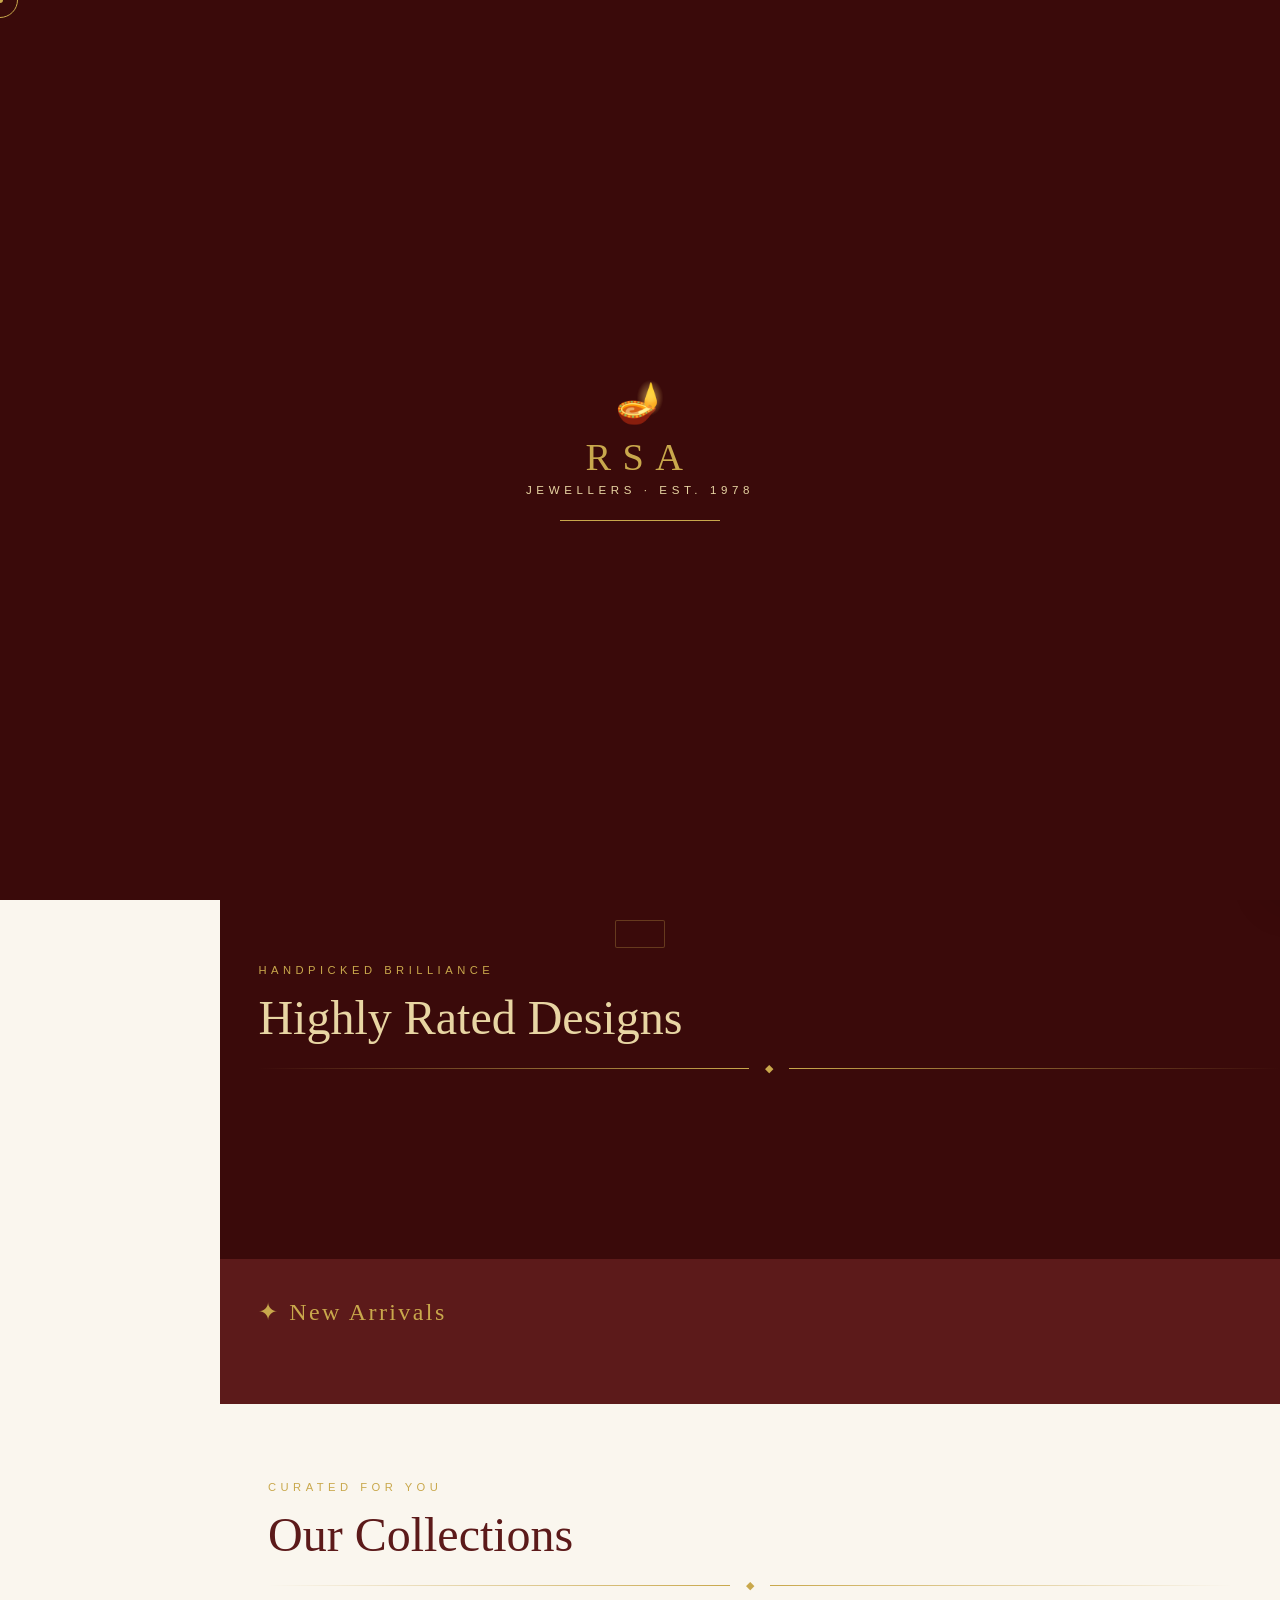
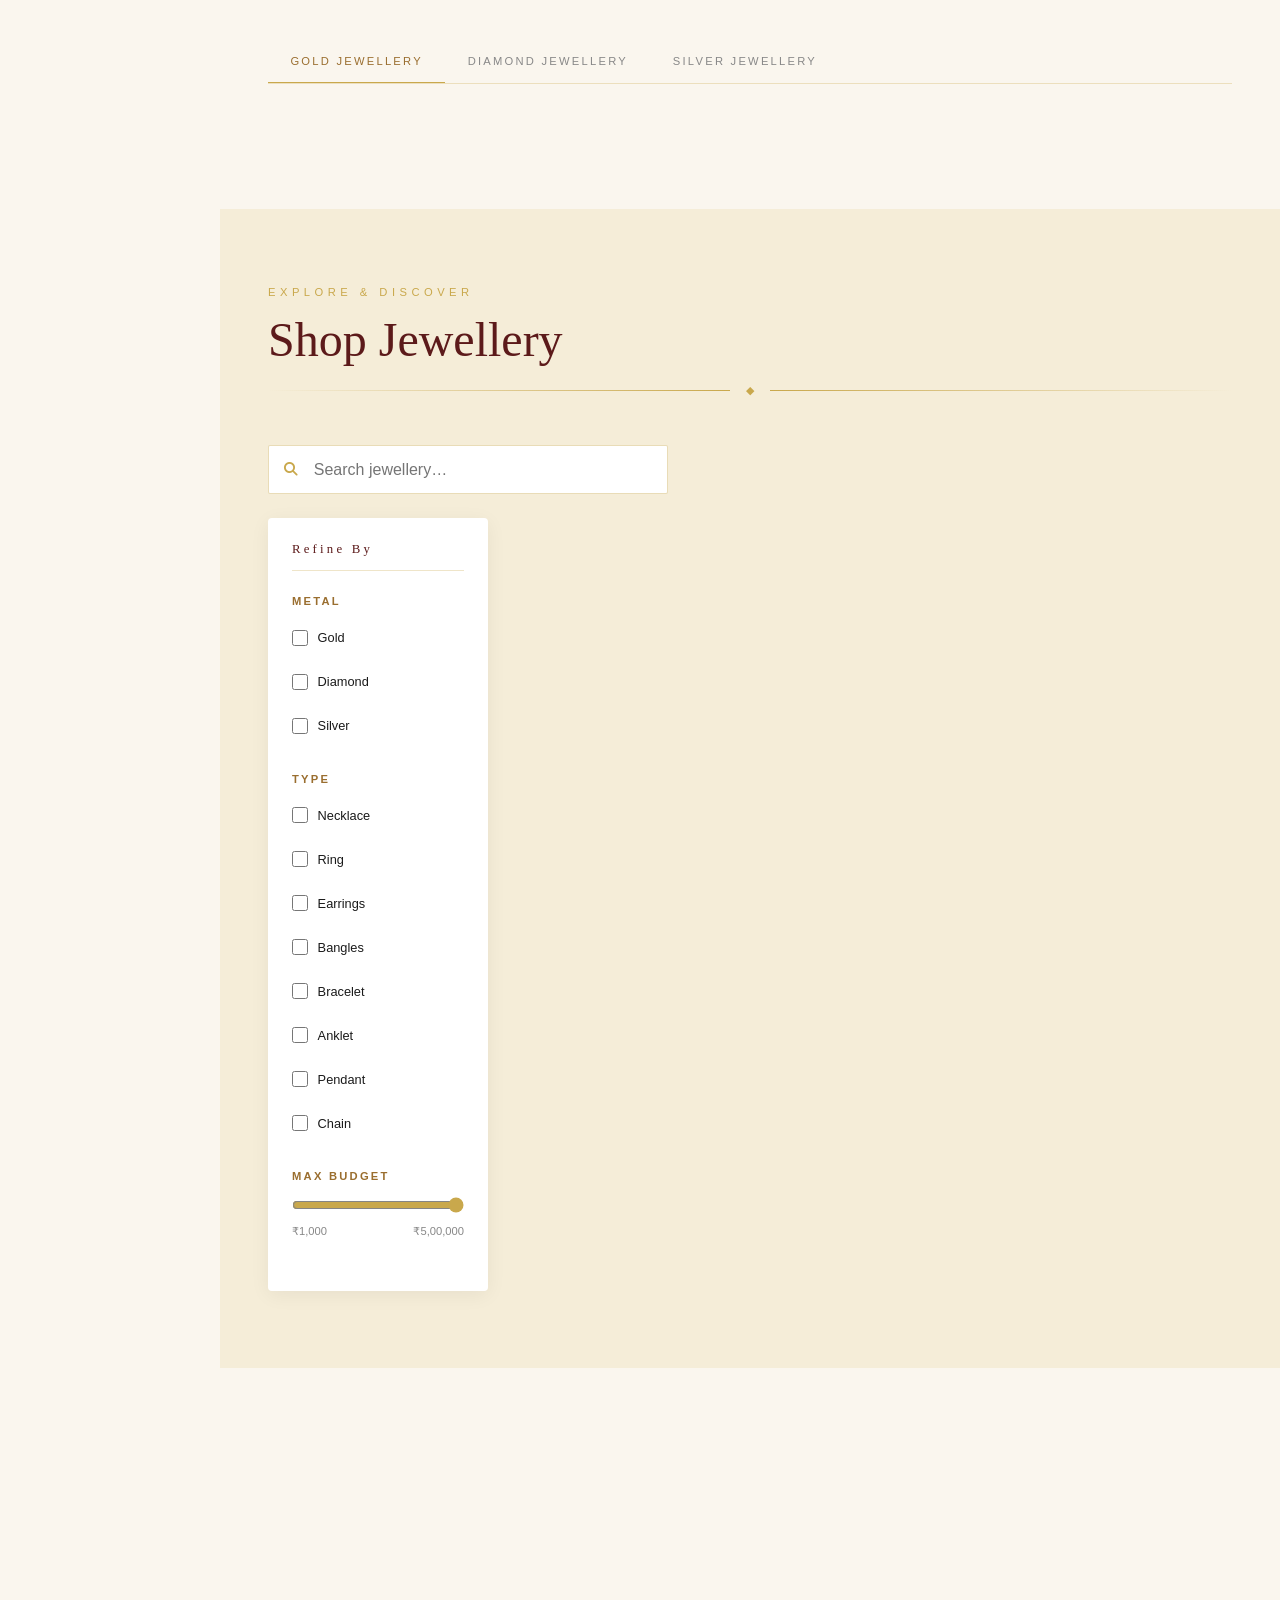
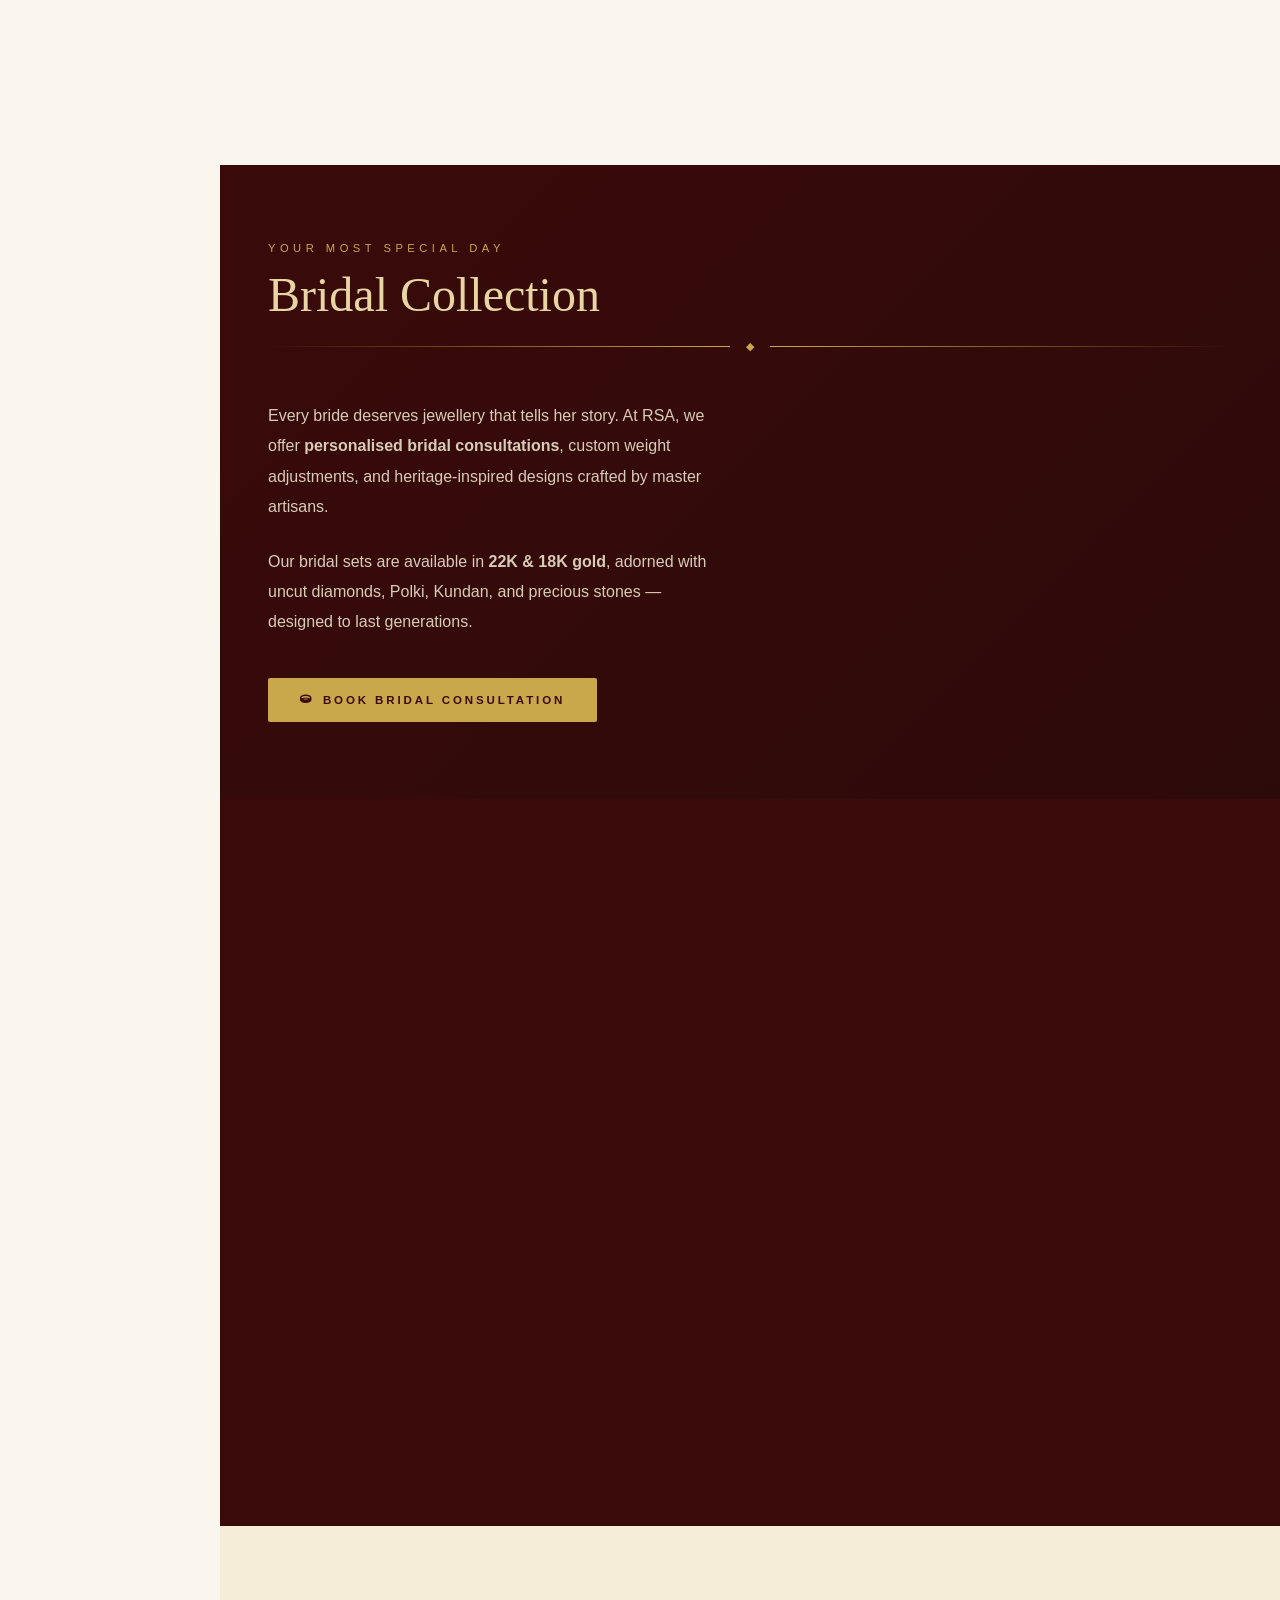
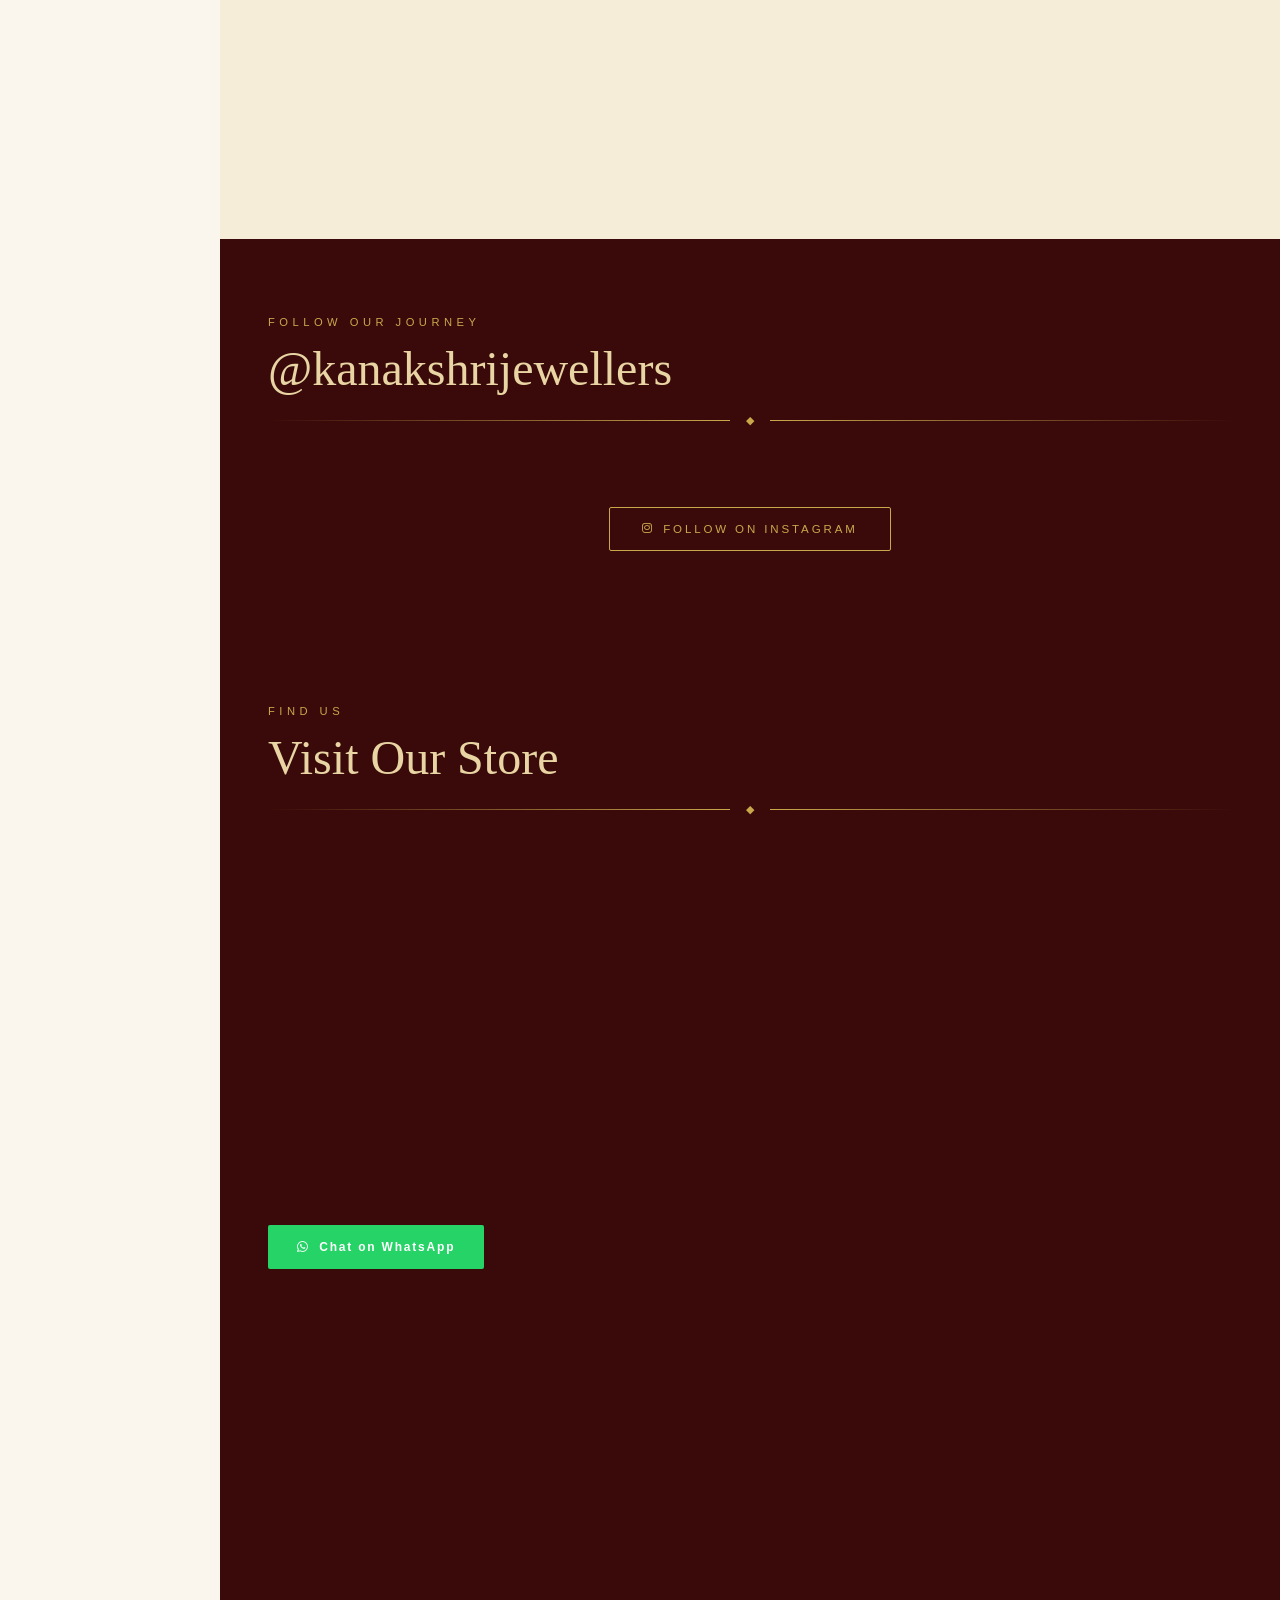
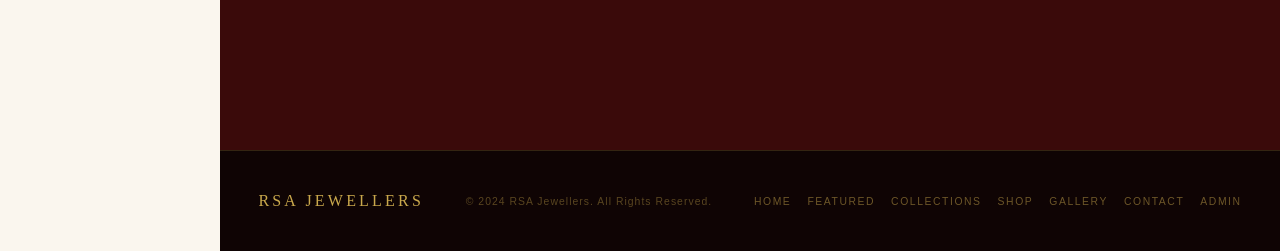
==== commit 9f4a6740: "Add files via upload" ====
--- a/index.html
+++ b/index.html
@@ -25,15 +25,26 @@
 <!-- Stylesheet -->
 
 <style>
-/* Critical: Above-the-fold styles to prevent FOUC */
-body{margin:0;background:#FAF6EE;font-family:'Montserrat',sans-serif;overflow-x:hidden}
+/* Critical: Above-the-fold — MOBILE FIRST */
+*{box-sizing:border-box}
+body{margin:0;background:#FAF6EE;font-family:'Montserrat',sans-serif;overflow-x:hidden;font-size:16px}
 #loader{position:fixed;inset:0;background:#3A0A0A;z-index:99998;display:flex;flex-direction:column;align-items:center;justify-content:center}
 #hero{height:100svh;min-height:560px;background:#3A0A0A;display:flex;align-items:center;justify-content:center;text-align:center;position:relative;overflow:hidden}
-.wrap{display:flex;min-height:100vh}
-.mc{margin-left:0;flex:1;width:100%}
-.snav{position:fixed;width:100vw;max-width:280px;height:100%;top:0;left:0;background:#3A0A0A;transform:translateX(-100%);z-index:500}
-.hbg{display:flex;position:fixed;top:12px;left:12px;z-index:600;background:#3A0A0A;border:1px solid #C9A84C;color:#C9A84C;width:46px;height:46px;border-radius:6px;align-items:center;justify-content:center;font-size:1.1rem}
+.wrap{display:block;min-height:100vh}
+/* Nav HIDDEN on mobile by default */
+.snav{position:fixed;width:280px;height:100%;top:0;left:0;background:#3A0A0A;transform:translateX(-100%);z-index:500;transition:transform .38s ease}
+.snav.open{transform:translateX(0)}
+/* Main content FULL WIDTH on mobile */
+.mc{margin-left:0!important;width:100%!important;display:block}
+.hbg{display:flex;position:fixed;top:12px;left:12px;z-index:600;background:#3A0A0A;border:1px solid #C9A84C;color:#C9A84C;width:46px;height:46px;border-radius:6px;align-items:center;justify-content:center;font-size:1.1rem;cursor:pointer}
 #cursor-o,#cursor-i{display:none}
+/* Desktop: nav visible, content offset */
+@media(min-width:900px){
+  .wrap{display:flex}
+  .snav{transform:translateX(0)!important;width:220px}
+  .mc{margin-left:220px!important;width:calc(100% - 220px)!important}
+  .hbg{display:none!important}
+}
 </style>
 <link rel="stylesheet" href="css/style.css">
 
--- a/css/style.css
+++ b/css/style.css
@@ -1,6 +1,5 @@
 /* ============================================================
-   KANAK SHRI JEWELLERS — style.css
-   Premium luxury jewellery website stylesheet
+   KANAK SHRI JEWELLERS — style.css  (Mobile-First Optimized)
    ============================================================ */
 
 /* ── CSS Variables ── */
@@ -20,6 +19,7 @@
   --ease:        cubic-bezier(0.25,0.46,0.45,0.94);
   --ease-out:    cubic-bezier(0.16,1,0.3,1);
   --transition:  0.35s;
+  --section-pad: clamp(3rem, 6vw, 5rem) clamp(1.5rem, 4vw, 3rem);
 }
 
 /* ── Reset ── */
@@ -27,12 +27,18 @@
 html { scroll-behavior: smooth; }
 body {
   font-family: 'Montserrat', sans-serif;
+  font-size: 16px;
   background: var(--ivory);
   color: var(--charcoal);
   overflow-x: hidden;
-  cursor: none;
+  cursor: auto;
 }
 h1, h2, h3, h4 { font-family: 'Cormorant Garamond', serif; }
+
+/* ── Desktop cursor (pointer device only) ── */
+@media (hover: hover) and (pointer: fine) {
+  body { cursor: none; }
+}
 
 /* ── Scrollbar ── */
 ::-webkit-scrollbar { width: 6px; }
@@ -60,28 +66,33 @@
   transform-origin: top;
 }
 
-/* ── Custom Cursor ── */
-#cursor-o {
-  width: 36px; height: 36px;
-  border: 1.5px solid var(--gold);
-  border-radius: 50%;
-  position: fixed;
-  pointer-events: none;
-  z-index: 99999;
-  transform: translate(-50%,-50%);
-  transition: width .35s, height .35s, background .35s;
-}
-#cursor-i {
-  width: 6px; height: 6px;
-  background: var(--gold);
-  border-radius: 50%;
-  position: fixed;
-  pointer-events: none;
-  z-index: 99999;
-  transform: translate(-50%,-50%);
-}
-body.ch #cursor-o { width: 56px; height: 56px; background: rgba(201,168,76,.12); }
-@media(max-width:768px) { #cursor-o, #cursor-i { display:none; } * { cursor: auto !important; } }
+/* ── Custom Cursor — desktop pointer devices only ── */
+#cursor-o, #cursor-i { display: none; }
+
+@media (hover: hover) and (pointer: fine) {
+  #cursor-o {
+    display: block;
+    width: 36px; height: 36px;
+    border: 1.5px solid var(--gold);
+    border-radius: 50%;
+    position: fixed;
+    pointer-events: none;
+    z-index: 99999;
+    transform: translate(-50%,-50%);
+    transition: width .35s, height .35s, background .35s;
+  }
+  #cursor-i {
+    display: block;
+    width: 6px; height: 6px;
+    background: var(--gold);
+    border-radius: 50%;
+    position: fixed;
+    pointer-events: none;
+    z-index: 99999;
+    transform: translate(-50%,-50%);
+  }
+  body.ch #cursor-o { width: 56px; height: 56px; background: rgba(201,168,76,.12); }
+}
 
 /* ── Loader ── */
 #loader {
@@ -93,7 +104,7 @@
 }
 #loader.hide { opacity: 0; visibility: hidden; pointer-events: none; }
 .ld { font-size: 2.5rem; opacity: 0; animation: lfu 1s .2s var(--ease-out) forwards, dip 2s 1.5s infinite alternate; }
-.ll { font-family: 'Cinzel', serif; font-size: 2.4rem; color: var(--gold); letter-spacing: .3em; margin: .6rem 0 .3rem; opacity: 0; animation: lfu 1s .5s var(--ease-out) forwards; }
+.ll { font-family: 'Cinzel', serif; font-size: clamp(2rem, 5vw, 2.4rem); color: var(--gold); letter-spacing: .3em; margin: .6rem 0 .3rem; opacity: 0; animation: lfu 1s .5s var(--ease-out) forwards; }
 .ls { font-size: .72rem; letter-spacing: .4em; text-transform: uppercase; color: var(--gold-light); font-family: 'Montserrat', sans-serif; opacity: 0; animation: lfu 1s .8s var(--ease-out) forwards; }
 .lb { width: 0; height: 1px; background: var(--gold); margin-top: 1.5rem; animation: llw 1.4s .6s var(--ease-out) forwards; }
 
@@ -114,21 +125,53 @@
 @keyframes ripple  { 0% { transform:scale(0); opacity:.6; } 100% { transform:scale(2.5); opacity:0; } }
 @keyframes float   { 0%,100% { transform:translateY(0); } 50% { transform:translateY(-8px); } }
 @keyframes glowPulse { 0%,100% { box-shadow:0 0 20px var(--gold-shadow); } 50% { box-shadow:0 0 40px rgba(201,168,76,.5); } }
-@keyframes parallaxBg { 0% { background-position: 50% 0%; } 100% { background-position: 50% 100%; } }
-
-/* ── Layout Wrap ── */
-.wrap { display: flex; min-height: 100vh; }
-
-/* ── Side Navigation ── */
+
+/* ── Reduced Motion ── */
+@media (prefers-reduced-motion: reduce) {
+  *, *::before, *::after {
+    animation-duration: 0.01ms !important;
+    animation-iteration-count: 1 !important;
+    transition-duration: 0.01ms !important;
+  }
+  .hbg-img, .hparticle, .wa-float, .sline { animation: none !important; }
+  .fi { opacity: 1 !important; transform: none !important; transition: none !important; }
+}
+
+/* ── Layout ── */
+.wrap { display: block; min-height: 100vh; }
+
+/* ── Side Navigation — Mobile-First (full-width slide-in) ── */
 .snav {
-  width: 220px; background: var(--maroon-dark);
-  position: fixed; height: 100vh;
+  width: 100vw;
+  max-width: 280px;
+  background: var(--maroon-dark);
+  position: fixed;
+  height: 100%;
+  top: 0; left: 0;
   display: flex; flex-direction: column; align-items: center;
-  padding: 2.5rem 1.2rem; z-index: 500;
+  padding: 2.5rem 1.2rem;
+  z-index: 500;
   border-right: 1px solid rgba(201,168,76,.3);
-  transition: transform .4s var(--ease);
+  transform: translateX(-100%) !important;
+  transition: transform .38s var(--ease-out);
   overflow-y: auto;
-}
+  -webkit-overflow-scrolling: touch;
+  will-change: transform;
+}
+.snav.open { transform: translateX(0) !important; }
+
+/* Dark overlay behind open nav */
+.snav::after {
+  content: '';
+  display: none;
+  position: fixed;
+  inset: 0;
+  left: 280px;
+  background: rgba(10,2,2,.6);
+  z-index: -1;
+}
+.snav.open::after { display: block; }
+
 .nlogo { text-align: center; margin-bottom: 2.5rem; }
 .nlm { font-family: 'Cinzel', serif; font-size: 1.3rem; color: var(--gold); letter-spacing: .15em; line-height: 1.4; }
 .nld { width: 60px; height: 1px; background: linear-gradient(to right,transparent,var(--gold),transparent); margin: .6rem auto; }
@@ -137,7 +180,9 @@
 .nmenu li { margin-bottom: .3rem; }
 .nmenu a {
   display: flex; align-items: center; gap: .8rem;
-  padding: .7rem 1rem; color: rgba(245,237,216,.7);
+  min-height: 44px;
+  padding: .7rem 1rem;
+  color: rgba(245,237,216,.7);
   text-decoration: none; font-size: .72rem; letter-spacing: .2em;
   text-transform: uppercase; font-weight: 500; border-radius: 4px;
   transition: all .3s; border-left: 2px solid transparent;
@@ -150,44 +195,61 @@
 
 /* Hamburger */
 .hbg {
-  display: none; position: fixed; top: 16px; left: 16px; z-index: 600;
+  display: flex;
+  position: fixed; top: 12px; left: 12px; z-index: 600;
   background: var(--maroon-dark); border: 1px solid var(--gold);
-  color: var(--gold); width: 42px; height: 42px; border-radius: 6px;
-  align-items: center; justify-content: center; font-size: 1rem;
-}
-
-/* ── Main Content ── */
-.mc { margin-left: 220px; flex: 1; width: calc(100% - 220px); }
-section { padding: 5rem 3rem; }
-
-/* ── Section Eyebrow / Title ── */
-.ey { font-size: .65rem; letter-spacing: .4em; text-transform: uppercase; color: var(--gold); margin-bottom: .8rem; font-family: 'Montserrat',sans-serif; }
-.st { font-family: 'Cormorant Garamond',serif; font-size: clamp(2rem,4vw,3rem); color: var(--maroon); font-weight: 300; line-height: 1.2; margin-bottom: 1rem; }
-.sdiv { display: flex; align-items: center; gap: 1rem; margin-bottom: 3rem; }
+  color: var(--gold);
+  width: 46px; height: 46px;
+  border-radius: 6px;
+  align-items: center; justify-content: center;
+  font-size: 1.1rem; cursor: pointer;
+  -webkit-tap-highlight-color: transparent;
+}
+
+/* Main Content */
+.mc { margin-left: 0 !important; width: 100% !important; display: block; }
+section { padding: var(--section-pad); }
+
+/* ── Desktop: fixed sidebar ── */
+@media (min-width: 900px) {
+  .snav {
+    width: 220px; max-width: none;
+    transform: translateX(0) !important;
+    position: fixed;
+  }
+  .snav.open::after { display: none; }
+  .hbg { display: none; }
+  .wrap { display: flex; min-height: 100vh; }
+  .mc { margin-left: 220px !important; width: calc(100% - 220px) !important; }
+}
+
+/* ── Section Titles ── */
+.ey { font-size: .7rem; letter-spacing: .4em; text-transform: uppercase; color: var(--gold); margin-bottom: .8rem; font-family: 'Montserrat',sans-serif; }
+.st { font-family: 'Cormorant Garamond',serif; font-size: clamp(2rem, 4vw, 3rem); color: var(--maroon); font-weight: 300; line-height: 1.2; margin-bottom: 1rem; }
+.sdiv { display: flex; align-items: center; gap: 1rem; margin-bottom: clamp(1.5rem, 4vw, 3rem); }
 .sdiv::before, .sdiv::after { content:''; flex:1; height:1px; background:linear-gradient(to right,transparent,var(--gold)); }
 .sdiv::after { background: linear-gradient(to left,transparent,var(--gold)); }
 .sdg { color: var(--gold); font-size: .7rem; }
 
-/* ── Hero Section ── */
+/* ── Hero ── */
 #hero {
-  height: 100vh; padding: 0; position: relative; overflow: hidden;
+  height: 100svh; min-height: 560px;
+  padding: 0; position: relative; overflow: hidden;
   background: var(--maroon-dark);
   display: flex; align-items: center; justify-content: center; text-align: center;
 }
 .hbg-img {
   position: absolute; inset: 0;
-  background: url('https://images.unsplash.com/photo-1599643478524-fb66f4568e64?q=80&w=2000') center/cover;
+  background: url('https://images.unsplash.com/photo-1599643478524-fb66f4568e64?q=60&w=1200') center/cover;
   opacity: .2;
   animation: hzoom 20s ease-in-out infinite alternate;
   will-change: transform;
 }
-/* Parallax enhancement */
 .hbg-img.parallax { transform: translateY(calc(var(--scroll-pct, 0) * 80px)); }
 .hov {
   position: absolute; inset: 0;
   background: radial-gradient(ellipse at center, rgba(92,26,26,.3) 0%, rgba(30,8,8,.88) 100%);
 }
-/* Floating particles */
 .hparticles { position:absolute; inset:0; pointer-events:none; z-index:1; overflow:hidden; }
 .hparticle {
   position: absolute; width: 2px; height: 2px;
@@ -195,23 +257,26 @@
   animation: float calc(3s + var(--d,0s)) calc(var(--delay,0s)) infinite ease-in-out;
   opacity: .4;
 }
-.hcon { position: relative; z-index: 2; padding: 2rem; }
-.hnam  { font-size: 2rem; margin-bottom: .5rem; opacity:0; animation:fsu 1s 2.2s forwards; }
-.hwb   { background:rgba(201,168,76,.1); border:1px solid rgba(201,168,76,.3); border-radius:30px; padding:.4rem 1.5rem; display:inline-block; margin-bottom:2rem; font-size:.7rem; letter-spacing:.35em; text-transform:uppercase; color:var(--gold-light); font-family:'Montserrat',sans-serif; font-weight:300; opacity:0; animation:fsu 1s 2.5s forwards; }
-.htw   { font-family:'Cormorant Garamond',serif; font-size:clamp(2.8rem,7vw,6rem); font-weight:300; color:var(--gold-light); line-height:1.1; min-height:1.3em; margin-bottom:1.5rem; }
+.hcon { position: relative; z-index: 2; padding: clamp(1rem, 4vw, 2rem); width: 100%; }
+.hnam  { font-size: clamp(1.8rem, 4vw, 2rem); margin-bottom: .5rem; opacity:0; animation:fsu 1s 2.2s forwards; }
+.hwb   { background:rgba(201,168,76,.1); border:1px solid rgba(201,168,76,.3); border-radius:30px; padding:.4rem 1.2rem; display:inline-block; margin-bottom:1.5rem; font-size:.7rem; letter-spacing:.2em; text-transform:uppercase; color:var(--gold-light); font-family:'Montserrat',sans-serif; font-weight:300; opacity:0; animation:fsu 1s 2.5s forwards; }
+.htw   { font-family:'Cormorant Garamond',serif; font-size:clamp(2.8rem,7vw,6rem); font-weight:300; color:var(--gold-light); line-height:1.1; min-height:1.3em; margin-bottom:1.2rem; }
 .tcur  { display:inline-block; width:3px; background:var(--gold); animation:blink .8s infinite; margin-left:2px; vertical-align:middle; height:.85em; }
-.htag  { font-size:1rem; letter-spacing:.2em; color:rgba(245,237,216,.7); font-family:'Montserrat',sans-serif; font-weight:200; opacity:0; animation:fsu 1s 3s forwards; }
-.hcta  { margin-top:2.5rem; display:flex; gap:1rem; justify-content:center; flex-wrap:wrap; opacity:0; animation:fsu 1s 3.3s forwards; }
-.hsh   { position:absolute; bottom:2rem; left:50%; transform:translateX(-50%); display:flex; flex-direction:column; align-items:center; gap:.5rem; color:rgba(201,168,76,.5); font-size:.6rem; letter-spacing:.3em; text-transform:uppercase; font-family:'Montserrat',sans-serif; opacity:0; animation:fsu 1s 3.8s forwards; }
-.sline { width:1px; height:50px; background:linear-gradient(to bottom,var(--gold),transparent); animation:scrl 2s infinite; }
-
-/* ── Buttons ── */
+.htag  { font-size:clamp(.85rem,2vw,1rem); letter-spacing:.15em; color:rgba(245,237,216,.7); font-family:'Montserrat',sans-serif; font-weight:200; opacity:0; animation:fsu 1s 3s forwards; }
+.hcta  { margin-top:2rem; display:flex; gap:1rem; justify-content:center; flex-wrap:wrap; opacity:0; animation:fsu 1s 3.3s forwards; }
+.hsh   { position:absolute; bottom:1.5rem; left:50%; transform:translateX(-50%); display:flex; flex-direction:column; align-items:center; gap:.5rem; color:rgba(201,168,76,.5); font-size:.6rem; letter-spacing:.3em; text-transform:uppercase; font-family:'Montserrat',sans-serif; opacity:0; animation:fsu 1s 3.8s forwards; }
+.sline { width:1px; height:40px; background:linear-gradient(to bottom,var(--gold),transparent); animation:scrl 2s infinite; }
+
+/* ── Buttons — 44px min touch target ── */
 .btn-p {
-  padding:.9rem 2.5rem; background:var(--gold); color:var(--maroon-dark);
+  min-height: 44px;
+  padding:.7rem 2rem; background:var(--gold); color:var(--maroon-dark);
   border:none; font-family:'Montserrat',sans-serif; font-size:.72rem;
   letter-spacing:.25em; text-transform:uppercase; font-weight:600;
   text-decoration:none; border-radius:2px; transition:all .3s;
-  display:inline-block; cursor:none; position:relative; overflow:hidden;
+  display:inline-flex; align-items:center; justify-content:center;
+  cursor:pointer; position:relative; overflow:hidden;
+  -webkit-tap-highlight-color: transparent;
 }
 .btn-p::after {
   content:''; position:absolute; inset:0;
@@ -222,33 +287,30 @@
 .btn-p:hover::after { transform:translateX(100%); }
 .btn-p:hover { background:var(--gold-light); transform:translateY(-2px); box-shadow:0 8px 24px var(--gold-shadow); }
 .btn-o {
-  padding:.9rem 2.5rem; background:transparent; color:var(--gold);
+  min-height: 44px;
+  padding:.7rem 2rem; background:transparent; color:var(--gold);
   border:1px solid var(--gold); font-family:'Montserrat',sans-serif;
   font-size:.72rem; letter-spacing:.25em; text-transform:uppercase;
   font-weight:500; text-decoration:none; border-radius:2px;
-  transition:all .3s; display:inline-block; cursor:none;
+  transition:all .3s; display:inline-flex; align-items:center; justify-content:center;
+  cursor:pointer; -webkit-tap-highlight-color: transparent;
 }
 .btn-o:hover { background:rgba(201,168,76,.1); transform:translateY(-2px); }
-
-/* Ripple effect container */
 .ripple-wrap { position:relative; overflow:hidden; }
 .ripple-effect {
   position:absolute; border-radius:50%;
-  background:rgba(201,168,76,.3);
-  width:10px; height:10px;
-  transform:scale(0); opacity:.6;
-  animation:ripple .6s linear;
-  pointer-events:none;
+  background:rgba(201,168,76,.3); width:10px; height:10px;
+  transform:scale(0); opacity:.6; animation:ripple .6s linear; pointer-events:none;
 }
 
 /* ── Featured Swiper ── */
-#featured { background:var(--maroon-dark); padding:5rem 0 5rem 3rem; }
+#featured { background:var(--maroon-dark); padding:clamp(2.5rem,5vw,5rem) 0 clamp(2.5rem,5vw,5rem) clamp(1rem,3vw,3rem); }
 #featured .st  { color:var(--gold-light); }
 #featured .ey  { color:var(--gold); }
 #featured .sdiv::before { background:linear-gradient(to right,transparent,var(--gold)); }
 #featured .sdiv::after  { background:linear-gradient(to left,transparent,var(--gold)); }
 .swiper-featured { padding:1.5rem 0 3rem !important; }
-.swiper-featured .swiper-slide { width:280px; height:380px; border-radius:4px; overflow:hidden; position:relative; }
+.swiper-featured .swiper-slide { width:clamp(200px,60vw,280px); height:clamp(280px,50vw,380px); border-radius:4px; overflow:hidden; position:relative; }
 .sli { width:100%; height:100%; object-fit:cover; transition:transform .6s var(--ease); }
 .swiper-featured .swiper-slide:hover .sli { transform:scale(1.06); }
 .sinf {
@@ -257,6 +319,7 @@
   padding:2.5rem 1.2rem 1.2rem;
   transform:translateY(40px); transition:transform .4s var(--ease);
 }
+@media (hover: none) { .sinf { transform: translateY(0); } }
 .swiper-featured .swiper-slide:hover .sinf { transform:translateY(0); }
 .snam { font-family:'Cormorant Garamond',serif; font-size:1.2rem; color:var(--gold-light); margin-bottom:.3rem; }
 .spri { font-size:.75rem; letter-spacing:.1em; color:var(--gold); font-weight:500; }
@@ -265,33 +328,36 @@
 .swiper-pagination-bullet-active { opacity:1 !important; background:var(--gold) !important; }
 
 /* ── New Arrivals ── */
-.nas  { background:var(--maroon); padding:3rem; overflow:hidden; }
-.nast { font-family:'Cormorant Garamond',serif; font-size:1.5rem; color:var(--gold); margin-bottom:1.5rem; letter-spacing:.1em; }
-.nasc { display:flex; gap:1.5rem; overflow-x:auto; padding-bottom:1rem; scrollbar-width:none; }
+.nas  { background:var(--maroon); padding:clamp(1.5rem,3vw,3rem); overflow:hidden; }
+.nast { font-family:'Cormorant Garamond',serif; font-size:clamp(1.3rem,3vw,1.5rem); color:var(--gold); margin-bottom:1.5rem; letter-spacing:.1em; }
+.nasc { display:flex; gap:1.5rem; overflow-x:auto; padding-bottom:1rem; scrollbar-width:none; -webkit-overflow-scrolling: touch; }
 .nasc::-webkit-scrollbar { display:none; }
-.nac  { flex-shrink:0; width:180px; border-radius:4px; overflow:hidden; background:rgba(255,255,255,.05); border:1px solid rgba(201,168,76,.2); cursor:none; transition:all .3s; }
+.nac  { flex-shrink:0; width:clamp(140px,38vw,180px); border-radius:4px; overflow:hidden; background:rgba(255,255,255,.05); border:1px solid rgba(201,168,76,.2); cursor:pointer; transition:all .3s; }
 .nac:hover { border-color:var(--gold); transform:translateY(-4px); box-shadow:0 12px 28px rgba(201,168,76,.15); }
-.nac img  { width:100%; height:160px; object-fit:cover; }
+.nac img  { width:100%; height:clamp(130px,30vw,160px); object-fit:cover; }
 .naci { padding:.8rem; }
 .nacn { font-family:'Cormorant Garamond',serif; font-size:.95rem; color:var(--gold-light); }
 .nacp { font-size:.7rem; color:var(--gold); margin-top:.2rem; font-weight:500; }
 
 /* ── Categories ── */
 #categories { background:var(--ivory); }
-.ctabs { display:flex; border-bottom:1px solid rgba(201,168,76,.3); margin-bottom:3rem; overflow-x:auto; scrollbar-width:none; }
+.ctabs { display:flex; border-bottom:1px solid rgba(201,168,76,.3); margin-bottom:clamp(1.5rem,4vw,3rem); overflow-x:auto; scrollbar-width:none; -webkit-overflow-scrolling: touch; }
 .ctabs::-webkit-scrollbar { display:none; }
 .ctab {
-  padding:.8rem 2rem; background:none; border:none;
+  min-height: 44px;
+  padding:.6rem 1.4rem; background:none; border:none;
   border-bottom:2px solid transparent;
   font-family:'Montserrat',sans-serif; font-size:.7rem;
   letter-spacing:.2em; text-transform:uppercase; color:var(--muted);
-  cursor:none; transition:all .3s; white-space:nowrap; margin-bottom:-1px;
+  cursor:pointer; transition:all .3s; white-space:nowrap; margin-bottom:-1px;
+  -webkit-tap-highlight-color: transparent;
 }
 .ctab.active, .ctab:hover { color:var(--gold-dark); border-bottom-color:var(--gold); }
-.cgrid { display:grid; grid-template-columns:repeat(auto-fill,minmax(200px,1fr)); gap:1.5rem; }
+.cgrid { display:grid; grid-template-columns:repeat(2,1fr); gap:1rem; }
+@media (min-width: 500px) { .cgrid { grid-template-columns:repeat(auto-fill,minmax(180px,1fr)); gap:1.5rem; } }
 .ccard {
   aspect-ratio:3/4; border-radius:4px; overflow:hidden; position:relative;
-  background:var(--cream); cursor:none; box-shadow:0 4px 20px rgba(0,0,0,.06);
+  background:var(--cream); cursor:pointer; box-shadow:0 4px 20px rgba(0,0,0,.06);
   transition:transform .4s var(--ease), box-shadow .4s;
 }
 .ccard:hover { transform:translateY(-6px); box-shadow:0 16px 40px rgba(0,0,0,.12); }
@@ -311,119 +377,129 @@
 }
 .ftt  { font-family:'Cinzel',serif; font-size:.8rem; letter-spacing:.25em; color:var(--maroon); margin-bottom:1.5rem; border-bottom:1px solid rgba(201,168,76,.3); padding-bottom:.8rem; }
 .fg   { margin-bottom:1.8rem; }
-.fgl  { font-size:.65rem; letter-spacing:.2em; text-transform:uppercase; color:var(--gold-dark); font-weight:600; margin-bottom:.8rem; display:block; }
-.fo   { display:flex; align-items:center; gap:.6rem; margin-bottom:.5rem; cursor:none; }
-.fo input[type=checkbox] { accent-color:var(--gold); }
-.fo label { font-size:.8rem; color:var(--charcoal); cursor:none; }
-.psl  { width:100%; accent-color:var(--gold); }
+.fgl  { font-size:.7rem; letter-spacing:.2em; text-transform:uppercase; color:var(--gold-dark); font-weight:600; margin-bottom:.8rem; display:block; }
+.fo   { display:flex; align-items:center; gap:.6rem; margin-bottom:.5rem; cursor:pointer; min-height:36px; }
+.fo input[type=checkbox] { accent-color:var(--gold); width:16px; height:16px; }
+.fo label { font-size:.8rem; color:var(--charcoal); cursor:pointer; }
+.psl  { width:100%; accent-color:var(--gold); height:20px; }
 .prd  { display:flex; justify-content:space-between; font-size:.7rem; color:var(--muted); margin-top:.4rem; }
 .srch { position:relative; margin-bottom:2rem; }
-.srch input { width:100%; padding:.9rem 1rem .9rem 2.8rem; border:1px solid rgba(201,168,76,.4); border-radius:2px; background:white; font-family:'Montserrat',sans-serif; font-size:.8rem; color:var(--charcoal); outline:none; transition:border-color .3s; }
+.srch input { width:100%; padding:.9rem 1rem .9rem 2.8rem; border:1px solid rgba(201,168,76,.4); border-radius:2px; background:white; font-family:'Montserrat',sans-serif; font-size:1rem; color:var(--charcoal); outline:none; transition:border-color .3s; }
 .srch input:focus { border-color:var(--gold); }
 .srch i { position:absolute; left:1rem; top:50%; transform:translateY(-50%); color:var(--gold); font-size:.85rem; }
-.shm  { flex:1; }
-.pgrid { display:grid; grid-template-columns:repeat(auto-fill,minmax(220px,1fr)); gap:1.5rem; }
+.shm  { flex:1; min-width:0; }
+.pgrid { display:grid; grid-template-columns:repeat(2,1fr); gap:1rem; }
+@media (min-width: 500px) { .pgrid { grid-template-columns:repeat(auto-fill,minmax(180px,1fr)); gap:1.2rem; } }
+@media (min-width: 900px) { .pgrid { grid-template-columns:repeat(auto-fill,minmax(220px,1fr)); gap:1.5rem; } }
 .pcard {
   background:white; border-radius:4px; overflow:hidden;
-  cursor:none; box-shadow:0 2px 12px rgba(0,0,0,.06);
+  cursor:pointer; box-shadow:0 2px 12px rgba(0,0,0,.06);
   transition:all .4s var(--ease); position:relative;
 }
 .pcard:hover { transform:translateY(-8px); box-shadow:0 20px 40px rgba(0,0,0,.1); }
-/* Glow effect on hover */
 .pcard::before {
   content:''; position:absolute; inset:0; opacity:0; z-index:0;
-  box-shadow:inset 0 0 0 1px var(--gold);
-  transition:opacity .3s; border-radius:4px;
+  box-shadow:inset 0 0 0 1px var(--gold); transition:opacity .3s; border-radius:4px;
 }
 .pcard:hover::before { opacity:1; }
 .pbadge { position:absolute; top:.8rem; left:.8rem; background:var(--maroon); color:var(--gold-light); font-size:.55rem; letter-spacing:.15em; text-transform:uppercase; padding:.3rem .7rem; border-radius:2px; z-index:2; }
 .pbadge.nb { background:var(--gold); color:var(--maroon-dark); }
 .pwl {
   position:absolute; top:.8rem; right:.8rem;
-  width:32px; height:32px; background:white; border-radius:50%;
+  width:36px; height:36px; background:white; border-radius:50%;
   display:flex; align-items:center; justify-content:center;
   color:var(--muted); z-index:2; transition:all .3s;
-  opacity:0; cursor:none; border:none; box-shadow:0 2px 8px rgba(0,0,0,.1);
-}
+  opacity:0; cursor:pointer; border:none; box-shadow:0 2px 8px rgba(0,0,0,.1);
+}
+@media (hover: none) { .pwl { opacity: 1; } }
 .pcard:hover .pwl { opacity:1; }
 .pwl.active { color:#e74c3c; opacity:1; }
-.piw  { position:relative; overflow:hidden; height:260px; background:var(--cream); }
+.piw  { position:relative; overflow:hidden; height:clamp(200px,40vw,260px); background:var(--cream); }
 .pim  { width:100%; height:100%; object-fit:cover; transition:transform .6s var(--ease); }
 .pcard:hover .pim { transform:scale(1.05); }
 .pqv {
   position:absolute; bottom:0; left:0; right:0;
   background:rgba(92,26,26,.9); color:var(--gold); text-align:center;
-  padding:.7rem; font-size:.65rem; letter-spacing:.2em; text-transform:uppercase;
+  padding:.7rem; font-size:.7rem; letter-spacing:.2em; text-transform:uppercase;
   font-weight:600; font-family:'Montserrat',sans-serif;
   transform:translateY(100%); transition:transform .3s var(--ease);
-  cursor:none; border:none; width:100%;
-}
+  cursor:pointer; border:none; width:100%;
+  min-height:44px; display:flex; align-items:center; justify-content:center;
+}
+@media (hover: none) { .pqv { transform: translateY(0); } }
 .pcard:hover .pqv { transform:translateY(0); }
-.pbd  { padding:1.2rem; }
-.pmet { font-size:.6rem; letter-spacing:.2em; text-transform:uppercase; color:var(--gold-dark); font-weight:600; margin-bottom:.3rem; }
-.pnm  { font-family:'Cormorant Garamond',serif; font-size:1.1rem; color:var(--charcoal); margin-bottom:.5rem; line-height:1.3; }
+.pbd  { padding:1rem; }
+.pmet { font-size:.65rem; letter-spacing:.2em; text-transform:uppercase; color:var(--gold-dark); font-weight:600; margin-bottom:.3rem; }
+.pnm  { font-family:'Cormorant Garamond',serif; font-size:clamp(1rem,2.5vw,1.1rem); color:var(--charcoal); margin-bottom:.5rem; line-height:1.3; }
 .ppr  { font-size:.9rem; color:var(--maroon); font-weight:600; }
 .pwt  { font-size:.65rem; color:var(--muted); margin-top:.2rem; }
-/* Rating stars */
 .prating { display:flex; gap:2px; margin-top:.4rem; }
 .prating i { font-size:.65rem; color:var(--gold); }
 .prating i.empty { color:var(--cream); }
 .nores { grid-column:1/-1; text-align:center; padding:4rem 2rem; color:var(--muted); }
 .nores i { font-size:2rem; color:var(--gold-light); margin-bottom:1rem; display:block; }
-.ftoggle { display:none; align-items:center; gap:.5rem; padding:.7rem 1.4rem; background:var(--maroon); color:var(--gold); border:1px solid var(--gold); border-radius:2px; font-family:'Montserrat',sans-serif; font-size:.7rem; letter-spacing:.15em; cursor:none; }
-
-/* ── Product Popup/Modal ── */
+.ftoggle {
+  display:none; align-items:center; gap:.5rem;
+  min-height:44px; padding:.6rem 1.2rem;
+  background:var(--maroon); color:var(--gold);
+  border:1px solid var(--gold); border-radius:2px;
+  font-family:'Montserrat',sans-serif; font-size:.7rem; letter-spacing:.15em;
+  cursor:pointer; -webkit-tap-highlight-color: transparent;
+}
+
+/* ── Product Modal ── */
 .movo {
   position:fixed; inset:0; background:rgba(10,2,2,.88);
   z-index:1000; display:flex; align-items:center; justify-content:center;
-  padding:2rem; opacity:0; visibility:hidden; transition:all .3s;
+  padding:1rem; opacity:0; visibility:hidden; transition:all .3s;
+  overflow-y: auto;
 }
 .movo.open { opacity:1; visibility:visible; }
 .mbox {
-  background:white; border-radius:4px; max-width:820px; width:100%;
-  max-height:90vh; overflow-y:auto;
-  display:grid; grid-template-columns:1fr 1fr;
+  background:white; border-radius:4px; width:100%;
+  max-width:820px; max-height:92vh; overflow-y:auto;
+  display:grid; grid-template-columns:1fr;
   transform:scale(.95); transition:transform .3s var(--ease-out);
+  -webkit-overflow-scrolling: touch;
+  margin: auto;
 }
 .movo.open .mbox { transform:scale(1); }
-/* Image gallery inside modal */
+@media (min-width: 640px) { .mbox { grid-template-columns:1fr 1fr; } }
 .mgallery { position:relative; overflow:hidden; }
-.mimg { height:100%; min-height:350px; object-fit:cover; width:100%; display:block; }
-.mzoom { position:absolute; top:.8rem; right:.8rem; background:rgba(255,255,255,.8); border:none; width:32px; height:32px; border-radius:50%; display:flex; align-items:center; justify-content:center; color:var(--maroon); font-size:.9rem; cursor:none; }
-.mcon  { padding:2rem; display:flex; flex-direction:column; }
-.mcls  { align-self:flex-end; background:none; border:none; font-size:1.3rem; color:var(--muted); cursor:none; margin-bottom:1rem; transition:color .2s; }
+.mimg { height:clamp(200px,45vw,100%); min-height:220px; object-fit:cover; width:100%; display:block; }
+.mzoom { position:absolute; top:.8rem; right:.8rem; background:rgba(255,255,255,.8); border:none; width:36px; height:36px; border-radius:50%; display:flex; align-items:center; justify-content:center; color:var(--maroon); font-size:.9rem; cursor:pointer; }
+.mcon  { padding:1.5rem; display:flex; flex-direction:column; }
+.mcls  { align-self:flex-end; background:none; border:none; font-size:1.3rem; color:var(--muted); cursor:pointer; margin-bottom:.8rem; transition:color .2s; min-height:44px; min-width:44px; display:flex; align-items:center; justify-content:center; }
 .mcls:hover { color:var(--maroon); }
 .mmet  { font-size:.6rem; letter-spacing:.25em; text-transform:uppercase; color:var(--gold-dark); font-weight:600; margin-bottom:.5rem; }
-.mnam  { font-family:'Cormorant Garamond',serif; font-size:1.8rem; color:var(--charcoal); margin-bottom:.5rem; }
+.mnam  { font-family:'Cormorant Garamond',serif; font-size:clamp(1.5rem,4vw,1.8rem); color:var(--charcoal); margin-bottom:.5rem; }
 .mpri  { font-size:1.3rem; font-weight:600; color:var(--maroon); margin-bottom:.8rem; }
-/* Product variants (size/weight) */
 .mvariants { margin-bottom:1.2rem; }
 .mv-label  { font-size:.6rem; letter-spacing:.2em; text-transform:uppercase; color:var(--muted); margin-bottom:.5rem; display:block; }
 .mv-opts   { display:flex; gap:.4rem; flex-wrap:wrap; }
 .mv-opt {
-  padding:.3rem .8rem; border:1px solid rgba(201,168,76,.4);
+  padding:.5rem .8rem; border:1px solid rgba(201,168,76,.4);
   border-radius:2px; font-size:.7rem; color:var(--charcoal);
-  cursor:none; transition:all .2s;
-  background:none; font-family:'Montserrat',sans-serif;
+  cursor:pointer; transition:all .2s; background:none;
+  font-family:'Montserrat',sans-serif; min-height:36px;
 }
 .mv-opt:hover, .mv-opt.active { border-color:var(--gold); background:rgba(201,168,76,.1); color:var(--maroon); }
 .msps  { display:grid; grid-template-columns:1fr 1fr; gap:.8rem; margin-bottom:1.2rem; }
 .slb   { font-size:.6rem; letter-spacing:.15em; text-transform:uppercase; color:var(--muted); }
 .svl   { font-size:.85rem; color:var(--charcoal); font-weight:500; }
-/* Wishlist in modal */
-.mwl-btn { display:flex; align-items:center; gap:.4rem; background:none; border:1px solid rgba(0,0,0,.1); border-radius:2px; padding:.5rem 1rem; font-size:.7rem; color:var(--muted); cursor:none; font-family:'Montserrat',sans-serif; transition:all .3s; margin-bottom:1rem; }
+.mwl-btn { display:flex; align-items:center; gap:.4rem; background:none; border:1px solid rgba(0,0,0,.1); border-radius:2px; padding:.5rem 1rem; font-size:.7rem; color:var(--muted); cursor:pointer; font-family:'Montserrat',sans-serif; transition:all .3s; margin-bottom:1rem; min-height:44px; }
 .mwl-btn.active { color:#e74c3c; border-color:#e74c3c; }
 .mcta  { display:flex; gap:.8rem; margin-top:auto; flex-wrap:wrap; }
-/* Related products in modal */
-.mrelated { padding:1.5rem 2rem; border-top:1px solid rgba(0,0,0,.05); grid-column:1/-1; }
+.mrelated { padding:1.5rem; border-top:1px solid rgba(0,0,0,.05); }
+@media (min-width: 640px) { .mrelated { grid-column:1/-1; padding:1.5rem 2rem; } }
 .mrel-title { font-family:'Cinzel',serif; font-size:.7rem; letter-spacing:.2em; color:var(--gold-dark); margin-bottom:1rem; }
 .mrel-grid  { display:grid; grid-template-columns:repeat(4,1fr); gap:.8rem; }
-.mrel-item  { cursor:none; }
+.mrel-item  { cursor:pointer; }
 .mrel-item img { width:100%; aspect-ratio:1; object-fit:cover; border-radius:2px; transition:opacity .2s; }
 .mrel-item:hover img { opacity:.8; }
 .mrel-item p { font-size:.65rem; color:var(--muted); margin-top:.3rem; font-family:'Cormorant Garamond',serif; }
-/* Reviews */
-.mreviews { padding:0 2rem 1.5rem; }
+.mreviews { padding:0 1.5rem 1.5rem; }
+@media (min-width: 640px) { .mreviews { padding:0 2rem 1.5rem; grid-column:1/-1; } }
 .mrev-title { font-family:'Cinzel',serif; font-size:.7rem; letter-spacing:.2em; color:var(--gold-dark); margin-bottom:1rem; }
 .mrev-item  { padding:.8rem 0; border-bottom:1px solid rgba(0,0,0,.05); }
 .mrev-stars { display:flex; gap:2px; margin-bottom:.3rem; }
@@ -433,7 +509,8 @@
 
 /* ── Cart Sidebar ── */
 .cart-drawer {
-  position:fixed; right:0; top:0; bottom:0; width:380px;
+  position:fixed; right:0; top:0; bottom:0;
+  width:min(380px,100vw);
   background:white; z-index:1100; transform:translateX(100%);
   transition:transform .4s var(--ease-out);
   display:flex; flex-direction:column;
@@ -442,8 +519,8 @@
 .cart-drawer.open { transform:translateX(0); }
 .cart-header { padding:1.5rem; border-bottom:1px solid rgba(0,0,0,.08); display:flex; align-items:center; justify-content:space-between; }
 .cart-title  { font-family:'Cinzel',serif; font-size:.9rem; letter-spacing:.2em; color:var(--maroon); }
-.cart-close  { background:none; border:none; font-size:1.2rem; color:var(--muted); cursor:none; }
-.cart-body   { flex:1; overflow-y:auto; padding:1.5rem; }
+.cart-close  { background:none; border:none; font-size:1.2rem; color:var(--muted); cursor:pointer; min-height:44px; min-width:44px; display:flex; align-items:center; justify-content:center; }
+.cart-body   { flex:1; overflow-y:auto; padding:1.5rem; -webkit-overflow-scrolling: touch; }
 .cart-item   { display:flex; gap:1rem; padding:1rem 0; border-bottom:1px solid rgba(0,0,0,.05); }
 .cart-item img { width:70px; height:70px; object-fit:cover; border-radius:2px; flex-shrink:0; }
 .ci-info { flex:1; }
@@ -451,9 +528,9 @@
 .ci-meta  { font-size:.65rem; color:var(--muted); }
 .ci-price { font-size:.85rem; font-weight:600; color:var(--maroon); margin-top:.3rem; }
 .ci-qty   { display:flex; align-items:center; gap:.5rem; margin-top:.5rem; }
-.ci-qty button { width:24px; height:24px; background:var(--cream); border:none; cursor:none; border-radius:2px; font-size:.8rem; color:var(--charcoal); }
+.ci-qty button { width:32px; height:32px; background:var(--cream); border:none; cursor:pointer; border-radius:2px; font-size:.8rem; color:var(--charcoal); }
 .ci-qty span { font-size:.8rem; min-width:20px; text-align:center; }
-.ci-del   { background:none; border:none; color:var(--muted); font-size:.8rem; cursor:none; padding:.2rem; transition:color .2s; }
+.ci-del   { background:none; border:none; color:var(--muted); font-size:.8rem; cursor:pointer; min-height:36px; min-width:36px; display:flex; align-items:center; justify-content:center; transition:color .2s; }
 .ci-del:hover { color:#e74c3c; }
 .cart-footer { padding:1.5rem; border-top:1px solid rgba(0,0,0,.08); }
 .cart-total-row { display:flex; justify-content:space-between; margin-bottom:1rem; }
@@ -463,15 +540,14 @@
 .cart-empty { text-align:center; padding:3rem 1rem; }
 .cart-empty i { font-size:2.5rem; color:var(--gold-light); margin-bottom:1rem; display:block; }
 .cart-empty p { font-size:.85rem; color:var(--muted); }
-
-/* Cart icon button in nav */
 .cart-trigger {
-  position:fixed; bottom:5rem; right:1.5rem; z-index:400;
+  position:fixed; bottom:5rem; right:1.2rem; z-index:400;
   width:52px; height:52px; background:var(--maroon-dark);
   border:1px solid var(--gold); border-radius:50%;
   display:flex; align-items:center; justify-content:center;
-  color:var(--gold); font-size:1.1rem; cursor:none;
+  color:var(--gold); font-size:1.1rem; cursor:pointer;
   transition:all .3s; box-shadow:0 4px 20px rgba(0,0,0,.2);
+  -webkit-tap-highlight-color: transparent;
 }
 .cart-trigger:hover { background:var(--gold); color:var(--maroon-dark); transform:scale(1.1); }
 .cart-count {
@@ -482,33 +558,34 @@
   display:flex; align-items:center; justify-content:center;
 }
 
-/* ── Payment / Checkout Overlay ── */
+/* ── Checkout Overlay ── */
 .checkout-overlay {
   position:fixed; inset:0; background:rgba(10,2,2,.92);
   z-index:1200; display:flex; align-items:center; justify-content:center;
-  padding:2rem; opacity:0; visibility:hidden; transition:all .3s;
+  padding:1rem; opacity:0; visibility:hidden; transition:all .3s;
 }
 .checkout-overlay.open { opacity:1; visibility:visible; }
 .checkout-box {
   background:white; border-radius:4px; max-width:580px; width:100%;
-  max-height:90vh; overflow-y:auto; padding:2.5rem;
+  max-height:92vh; overflow-y:auto; padding:clamp(1.5rem,4vw,2.5rem);
+  -webkit-overflow-scrolling: touch;
 }
 .checkout-title { font-family:'Cinzel',serif; font-size:1.1rem; letter-spacing:.2em; color:var(--maroon); margin-bottom:2rem; }
 .checkout-section { margin-bottom:2rem; }
-.cs-label { font-size:.65rem; letter-spacing:.2em; text-transform:uppercase; color:var(--gold-dark); font-weight:600; display:block; margin-bottom:1rem; }
+.cs-label { font-size:.7rem; letter-spacing:.2em; text-transform:uppercase; color:var(--gold-dark); font-weight:600; display:block; margin-bottom:1rem; }
 .checkout-input {
-  width:100%; padding:.8rem 1rem;
+  width:100%; padding:.9rem 1rem;
   border:1px solid rgba(0,0,0,.12); border-radius:2px;
-  font-family:'Montserrat',sans-serif; font-size:.8rem;
-  color:var(--charcoal); outline:none; margin-bottom:.8rem;
-  transition:border-color .3s;
+  font-family:'Montserrat',sans-serif; font-size:1rem;
+  color:var(--charcoal); outline:none; margin-bottom:.8rem; transition:border-color .3s;
 }
 .checkout-input:focus { border-color:var(--gold); }
 .payment-methods { display:grid; grid-template-columns:1fr 1fr; gap:.8rem; }
 .pay-method {
-  border:1px solid rgba(0,0,0,.12); border-radius:2px; padding:.8rem;
-  cursor:none; text-align:center; transition:all .2s; background:none;
+  border:1px solid rgba(0,0,0,.12); border-radius:2px; min-height:44px; padding:.7rem;
+  cursor:pointer; text-align:center; transition:all .2s; background:none;
   font-family:'Montserrat',sans-serif; font-size:.7rem; color:var(--charcoal);
+  -webkit-tap-highlight-color: transparent;
 }
 .pay-method:hover, .pay-method.active { border-color:var(--gold); background:rgba(201,168,76,.05); color:var(--maroon); }
 .pay-method i { display:block; font-size:1.2rem; margin-bottom:.3rem; color:var(--gold); }
@@ -516,14 +593,15 @@
 .cs-row { display:flex; justify-content:space-between; font-size:.8rem; color:var(--charcoal); padding:.3rem 0; }
 .cs-row.total { font-weight:600; color:var(--maroon); border-top:1px solid rgba(0,0,0,.08); margin-top:.5rem; padding-top:.8rem; }
 
-/* ── WhatsApp Automation ── */
+/* ── WhatsApp Float ── */
 .wa-float {
-  position:fixed; left:1.5rem; bottom:2rem; z-index:400;
+  position:fixed; left:1.2rem; bottom:2rem; z-index:400;
   background:#25D366; color:white; width:52px; height:52px;
   border-radius:50%; display:flex; align-items:center; justify-content:center;
-  font-size:1.4rem; text-decoration:none; cursor:none;
+  font-size:1.4rem; text-decoration:none; cursor:pointer;
   transition:all .3s; box-shadow:0 4px 16px rgba(37,211,102,.3);
   animation:glowPulse 3s ease-in-out infinite;
+  -webkit-tap-highlight-color: transparent;
 }
 .wa-float:hover { transform:scale(1.15); background:#128c5e; }
 .wa-tooltip {
@@ -534,45 +612,24 @@
 }
 .wa-float:hover .wa-tooltip { opacity:1; }
 
-/* ── Contact Section ── */
-#contact { background:var(--maroon-dark); }
-#contact .st   { color:var(--gold-light); }
-#contact .ey   { color:var(--gold); }
-#contact .sdiv::before { background:linear-gradient(to right,transparent,var(--gold)); }
-#contact .sdiv::after  { background:linear-gradient(to left,transparent,var(--gold)); }
-.cgr  { display:grid; grid-template-columns:1fr 1fr; gap:3rem; }
-.cib  { display:flex; flex-direction:column; gap:2rem; }
-.cdet { display:flex; gap:1.2rem; align-items:flex-start; }
-.cion { width:44px; height:44px; background:rgba(201,168,76,.1); border:1px solid rgba(201,168,76,.3); border-radius:4px; display:flex; align-items:center; justify-content:center; color:var(--gold); font-size:1rem; flex-shrink:0; }
-.ctl  { font-size:.6rem; letter-spacing:.25em; text-transform:uppercase; color:var(--gold); font-weight:500; margin-bottom:.3rem; font-family:'Montserrat',sans-serif; display:block; }
-.ctv  { font-family:'Cormorant Garamond',serif; font-size:1.1rem; color:var(--gold-light); line-height:1.5; }
-.hgr  { display:grid; grid-template-columns:1fr 1fr; gap:.5rem 1.5rem; margin-top:.5rem; }
-.hrow { display:flex; justify-content:space-between; font-size:.8rem; color:rgba(245,237,216,.7); }
-.hrow span:last-child { color:var(--gold); }
-.wabtn { display:inline-flex; align-items:center; gap:.6rem; background:#25D366; color:white; padding:.8rem 1.8rem; border-radius:2px; text-decoration:none; font-size:.75rem; letter-spacing:.15em; font-weight:600; font-family:'Montserrat',sans-serif; transition:all .3s; align-self:flex-start; }
-.wabtn:hover { background:#128c5e; transform:translateY(-2px); }
-.mapw { border-radius:4px; overflow:hidden; border:1px solid rgba(201,168,76,.2); }
-.mapw iframe { display:block; width:100%; height:100%; min-height:420px; border:none; }
-
-/* Appointment booking form */
-.appt-form { background:rgba(201,168,76,.06); border:1px solid rgba(201,168,76,.2); border-radius:4px; padding:1.5rem; margin-top:1rem; }
-.appt-form h4 { font-family:'Cinzel',serif; font-size:.8rem; letter-spacing:.2em; color:var(--gold); margin-bottom:1.2rem; }
-.appt-input { width:100%; padding:.7rem .9rem; background:rgba(255,255,255,.07); border:1px solid rgba(201,168,76,.3); border-radius:2px; color:var(--gold-light); font-family:'Montserrat',sans-serif; font-size:.8rem; outline:none; margin-bottom:.8rem; transition:border-color .3s; }
-.appt-input:focus { border-color:var(--gold); }
-.appt-input option { background:var(--maroon-dark); color:var(--gold-light); }
-
 /* ── Social Float ── */
-.fsoc { position:fixed; right:1.5rem; top:50%; transform:translateY(-50%); display:flex; flex-direction:column; gap:.6rem; z-index:400; }
-.sb   { width:44px; height:44px; background:white; border-radius:6px; display:flex; align-items:center; justify-content:center; color:var(--maroon); font-size:1.1rem; text-decoration:none; box-shadow:0 4px 16px rgba(0,0,0,.12); border:1px solid rgba(201,168,76,.3); transition:all .3s var(--ease); }
+.fsoc { position:fixed; right:1.2rem; top:50%; transform:translateY(-50%); display:flex; flex-direction:column; gap:.6rem; z-index:400; }
+.sb   { width:44px; height:44px; background:white; border-radius:6px; display:flex; align-items:center; justify-content:center; color:var(--maroon); font-size:1.1rem; text-decoration:none; box-shadow:0 4px 16px rgba(0,0,0,.12); border:1px solid rgba(201,168,76,.3); transition:all .3s var(--ease); -webkit-tap-highlight-color: transparent; }
 .sb:hover { background:var(--gold); color:white; transform:translateX(-4px); box-shadow:0 6px 20px var(--gold-shadow); }
 
-/* ── Gallery Section ── */
-#gallery { background:var(--ivory); }
-.gal-grid { display:grid; grid-template-columns:repeat(3,1fr); gap:1rem; }
-.gal-item { position:relative; overflow:hidden; border-radius:4px; aspect-ratio:1; cursor:none; }
+/* ── Gallery (content-visibility for off-screen perf) ── */
+#gallery {
+  background:var(--ivory);
+  content-visibility: auto;
+  contain-intrinsic-size: 0 600px;
+}
+.gal-grid { display:grid; grid-template-columns:repeat(2,1fr); gap:.8rem; }
+@media (min-width: 600px) { .gal-grid { grid-template-columns:repeat(3,1fr); gap:1rem; } }
+.gal-item { position:relative; overflow:hidden; border-radius:4px; aspect-ratio:1; cursor:pointer; }
 .gal-item img { width:100%; height:100%; object-fit:cover; transition:transform .6s var(--ease); }
 .gal-item:hover img { transform:scale(1.08); }
-.gal-item:first-child { grid-column:span 2; aspect-ratio:auto; min-height:300px; }
+.gal-item:first-child { grid-column:span 2; aspect-ratio:auto; min-height:200px; }
+@media (min-width: 600px) { .gal-item:first-child { min-height:300px; } }
 .gal-overlay { position:absolute; inset:0; background:rgba(30,8,8,0); transition:background .3s; display:flex; align-items:center; justify-content:center; }
 .gal-item:hover .gal-overlay { background:rgba(30,8,8,.4); }
 .gal-icon { color:white; font-size:1.4rem; opacity:0; transform:scale(.8); transition:all .3s; }
@@ -581,30 +638,35 @@
 /* Lightbox */
 .lightbox { position:fixed; inset:0; background:rgba(0,0,0,.95); z-index:2000; display:flex; align-items:center; justify-content:center; opacity:0; visibility:hidden; transition:all .3s; }
 .lightbox.open { opacity:1; visibility:visible; }
-.lightbox img { max-width:90vw; max-height:85vh; object-fit:contain; border-radius:2px; }
-.lightbox-close { position:absolute; top:1.5rem; right:1.5rem; background:none; border:none; color:white; font-size:1.5rem; cursor:none; }
-
-/* ── About / Brand Story ── */
-#about { background:var(--maroon-dark); overflow:hidden; }
+.lightbox img { max-width:92vw; max-height:85vh; object-fit:contain; border-radius:2px; }
+.lightbox-close { position:absolute; top:1rem; right:1rem; background:rgba(255,255,255,.12); border:none; color:white; font-size:1.2rem; cursor:pointer; width:44px; height:44px; border-radius:50%; display:flex; align-items:center; justify-content:center; }
+
+/* ── About ── */
+#about {
+  background:var(--maroon-dark); overflow:hidden;
+  content-visibility: auto;
+  contain-intrinsic-size: 0 700px;
+}
 #about .st  { color:var(--gold-light); }
 #about .ey  { color:var(--gold); }
 #about .sdiv::before { background:linear-gradient(to right,transparent,var(--gold)); }
 #about .sdiv::after  { background:linear-gradient(to left,transparent,var(--gold)); }
-.about-grid { display:grid; grid-template-columns:1fr 1fr; gap:4rem; align-items:center; }
+.about-grid { display:grid; grid-template-columns:1fr; gap:2.5rem; align-items:center; }
+@media (min-width: 768px) { .about-grid { grid-template-columns:1fr 1fr; gap:4rem; } }
 .about-img-wrap { position:relative; }
-.about-img { width:100%; border-radius:4px; object-fit:cover; height:450px; }
+.about-img { width:100%; border-radius:4px; object-fit:cover; height:clamp(260px,45vw,450px); }
 .about-badge {
-  position:absolute; bottom:-1.5rem; right:-1.5rem;
+  position:absolute; bottom:-1.5rem; right:-1rem;
   background:var(--gold); color:var(--maroon-dark);
-  width:110px; height:110px; border-radius:50%;
+  width:90px; height:90px; border-radius:50%;
   display:flex; flex-direction:column; align-items:center; justify-content:center;
   font-family:'Cinzel',serif; text-align:center;
 }
-.about-badge span:first-child { font-size:1.6rem; font-weight:700; line-height:1; }
+@media (min-width: 600px) { .about-badge { width:110px; height:110px; right:-1.5rem; } }
+.about-badge span:first-child { font-size:1.4rem; font-weight:700; line-height:1; }
 .about-badge span:last-child  { font-size:.5rem; letter-spacing:.15em; }
-.about-text { color:rgba(245,237,216,.8); line-height:1.9; font-size:.9rem; margin-bottom:1.5rem; }
+.about-text { color:rgba(245,237,216,.8); line-height:1.9; font-size:1rem; margin-bottom:1.5rem; }
 .about-text strong { color:var(--gold); }
-/* Heritage timeline */
 .timeline { margin-top:2rem; }
 .tl-item { display:flex; gap:1.5rem; padding-bottom:1.5rem; position:relative; }
 .tl-item::before { content:''; position:absolute; left:14px; top:30px; bottom:0; width:1px; background:rgba(201,168,76,.2); }
@@ -615,9 +677,15 @@
 .tl-desc { font-size:.8rem; color:rgba(245,237,216,.65); line-height:1.6; }
 
 /* ── Testimonials ── */
-#testimonials { background:var(--cream); }
-.test-grid { display:grid; grid-template-columns:repeat(auto-fill,minmax(280px,1fr)); gap:1.5rem; }
-.test-card { background:white; border-radius:4px; padding:1.8rem; box-shadow:0 2px 16px rgba(0,0,0,.06); border-top:3px solid var(--gold); transition:transform .3s; }
+#testimonials {
+  background:var(--cream);
+  content-visibility: auto;
+  contain-intrinsic-size: 0 500px;
+}
+.test-grid { display:grid; grid-template-columns:1fr; gap:1.2rem; }
+@media (min-width: 480px) { .test-grid { grid-template-columns:repeat(2,1fr); } }
+@media (min-width: 900px) { .test-grid { grid-template-columns:repeat(auto-fill,minmax(280px,1fr)); gap:1.5rem; } }
+.test-card { background:white; border-radius:4px; padding:1.5rem; box-shadow:0 2px 16px rgba(0,0,0,.06); border-top:3px solid var(--gold); transition:transform .3s; }
 .test-card:hover { transform:translateY(-4px); }
 .test-quote { font-family:'Cormorant Garamond',serif; font-size:1rem; color:var(--charcoal); line-height:1.7; margin-bottom:1rem; font-style:italic; }
 .test-stars { display:flex; gap:3px; margin-bottom:.8rem; }
@@ -627,12 +695,13 @@
 .test-name { font-size:.75rem; font-weight:600; color:var(--maroon); }
 .test-loc  { font-size:.65rem; color:var(--muted); }
 
-/* ── Instagram Feed ── */
+/* ── Instagram ── */
 #instagram { background:var(--maroon-dark); }
 #instagram .st  { color:var(--gold-light); }
 #instagram .ey  { color:var(--gold); }
-.insta-grid { display:grid; grid-template-columns:repeat(6,1fr); gap:.5rem; }
-.insta-item { aspect-ratio:1; overflow:hidden; border-radius:2px; cursor:none; position:relative; }
+.insta-grid { display:grid; grid-template-columns:repeat(3,1fr); gap:.5rem; }
+@media (min-width: 600px) { .insta-grid { grid-template-columns:repeat(6,1fr); } }
+.insta-item { aspect-ratio:1; overflow:hidden; border-radius:2px; cursor:pointer; position:relative; }
 .insta-item img { width:100%; height:100%; object-fit:cover; transition:transform .4s; }
 .insta-item:hover img { transform:scale(1.1); }
 .insta-ov { position:absolute; inset:0; background:rgba(201,168,76,.0); display:flex; align-items:center; justify-content:center; transition:background .3s; }
@@ -640,75 +709,87 @@
 .insta-ov i { color:white; font-size:1.2rem; opacity:0; transition:opacity .3s; }
 .insta-item:hover .insta-ov i { opacity:1; }
 
-/* ── Bridal Section ── */
-#bridal { background: linear-gradient(135deg, var(--maroon-dark) 0%, #2d0a0a 100%); overflow:hidden; position:relative; }
+/* ── Bridal ── */
+#bridal { background:linear-gradient(135deg,var(--maroon-dark) 0%,#2d0a0a 100%); overflow:hidden; position:relative; }
 #bridal .st  { color:var(--gold-light); }
 #bridal .ey  { color:var(--gold); }
-.bridal-bg { position:absolute; inset:0; background:url('https://images.unsplash.com/photo-1599643478524-fb66f4568e64?q=80&w=2000') center/cover; opacity:.07; }
-.bridal-content { position:relative; z-index:2; display:grid; grid-template-columns:1fr 1fr; gap:4rem; align-items:center; }
-.bridal-text  { color:rgba(245,237,216,.85); line-height:1.9; font-size:.9rem; margin-bottom:1.5rem; }
+.bridal-bg { position:absolute; inset:0; background:url('https://images.unsplash.com/photo-1599643478524-fb66f4568e64?q=30&w=800') center/cover; opacity:.07; }
+.bridal-content { position:relative; z-index:2; display:grid; grid-template-columns:1fr; gap:2.5rem; align-items:center; }
+@media (min-width: 768px) { .bridal-content { grid-template-columns:1fr 1fr; gap:4rem; } }
+.bridal-text  { color:rgba(245,237,216,.85); line-height:1.9; font-size:1rem; margin-bottom:1.5rem; }
 .bridal-cards { display:grid; grid-template-columns:1fr 1fr; gap:1rem; }
-.bridal-card  { background:rgba(201,168,76,.07); border:1px solid rgba(201,168,76,.2); border-radius:4px; padding:1.5rem; transition:all .3s; }
+@media (max-width: 400px) { .bridal-cards { grid-template-columns:1fr; } }
+.bridal-card  { background:rgba(201,168,76,.07); border:1px solid rgba(201,168,76,.2); border-radius:4px; padding:1.2rem; transition:all .3s; }
 .bridal-card:hover { background:rgba(201,168,76,.12); transform:translateY(-3px); }
 .bridal-card i { font-size:1.4rem; color:var(--gold); margin-bottom:.8rem; display:block; }
 .bridal-card h4 { font-family:'Cormorant Garamond',serif; font-size:1.1rem; color:var(--gold-light); margin-bottom:.4rem; }
 .bridal-card p  { font-size:.75rem; color:rgba(245,237,216,.6); line-height:1.6; }
 
-/* ── SEO / Analytics placeholders ── */
-/* These are invisible helpers for Google/Meta tracking */
 .seo-meta-placeholder { display:none; }
 
 /* ── Footer ── */
-footer { background:#0f0404; padding:2rem 3rem; display:flex; align-items:center; justify-content:space-between; flex-wrap:wrap; gap:1rem; border-top:1px solid rgba(201,168,76,.2); }
+footer { background:#0f0404; padding:clamp(1.5rem,3vw,2rem) clamp(1rem,3vw,3rem); display:flex; align-items:center; justify-content:space-between; flex-wrap:wrap; gap:1rem; border-top:1px solid rgba(201,168,76,.2); }
 .flogo  { font-family:'Cinzel',serif; font-size:1rem; color:var(--gold); letter-spacing:.2em; }
 .fcp    { font-size:.65rem; color:rgba(201,168,76,.4); font-family:'Montserrat',sans-serif; letter-spacing:.1em; }
-.flinks { display:flex; gap:1.5rem; }
-.flinks a { font-size:.65rem; color:rgba(201,168,76,.5); text-decoration:none; letter-spacing:.15em; text-transform:uppercase; transition:color .3s; }
+.flinks { display:flex; gap:1rem; flex-wrap:wrap; }
+.flinks a { font-size:.65rem; color:rgba(201,168,76,.5); text-decoration:none; letter-spacing:.15em; text-transform:uppercase; transition:color .3s; min-height:36px; display:inline-flex; align-items:center; }
 .flinks a:hover { color:var(--gold); }
 
-/* ── Fade-in animation utility ── */
+/* ── Contact ── */
+#contact { background:var(--maroon-dark); }
+#contact .st   { color:var(--gold-light); }
+#contact .ey   { color:var(--gold); }
+#contact .sdiv::before { background:linear-gradient(to right,transparent,var(--gold)); }
+#contact .sdiv::after  { background:linear-gradient(to left,transparent,var(--gold)); }
+.cgr  { display:grid; grid-template-columns:1fr; gap:2.5rem; }
+@media (min-width: 768px) { .cgr { grid-template-columns:1fr 1fr; gap:3rem; } }
+.cib  { display:flex; flex-direction:column; gap:1.5rem; }
+.cdet { display:flex; gap:1.2rem; align-items:flex-start; }
+.cion { width:44px; height:44px; background:rgba(201,168,76,.1); border:1px solid rgba(201,168,76,.3); border-radius:4px; display:flex; align-items:center; justify-content:center; color:var(--gold); font-size:1rem; flex-shrink:0; }
+.ctl  { font-size:.6rem; letter-spacing:.25em; text-transform:uppercase; color:var(--gold); font-weight:500; margin-bottom:.3rem; font-family:'Montserrat',sans-serif; display:block; }
+.ctv  { font-family:'Cormorant Garamond',serif; font-size:1.1rem; color:var(--gold-light); line-height:1.5; }
+.hgr  { display:grid; grid-template-columns:1fr 1fr; gap:.5rem 1.5rem; margin-top:.5rem; }
+.hrow { display:flex; justify-content:space-between; font-size:.8rem; color:rgba(245,237,216,.7); }
+.hrow span:last-child { color:var(--gold); }
+.wabtn { display:inline-flex; align-items:center; gap:.6rem; background:#25D366; color:white; min-height:44px; padding:.7rem 1.8rem; border-radius:2px; text-decoration:none; font-size:.75rem; letter-spacing:.15em; font-weight:600; font-family:'Montserrat',sans-serif; transition:all .3s; align-self:flex-start; -webkit-tap-highlight-color: transparent; }
+.wabtn:hover { background:#128c5e; transform:translateY(-2px); }
+.mapw { border-radius:4px; overflow:hidden; border:1px solid rgba(201,168,76,.2); }
+.mapw iframe { display:block; width:100%; height:clamp(260px,40vw,420px); border:none; }
+.appt-form { background:rgba(201,168,76,.06); border:1px solid rgba(201,168,76,.2); border-radius:4px; padding:1.5rem; margin-top:1rem; }
+.appt-form h4 { font-family:'Cinzel',serif; font-size:.8rem; letter-spacing:.2em; color:var(--gold); margin-bottom:1.2rem; }
+.appt-input { width:100%; padding:.8rem .9rem; background:rgba(255,255,255,.07); border:1px solid rgba(201,168,76,.3); border-radius:2px; color:var(--gold-light); font-family:'Montserrat',sans-serif; font-size:1rem; outline:none; margin-bottom:.8rem; transition:border-color .3s; }
+.appt-input:focus { border-color:var(--gold); }
+.appt-input option { background:var(--maroon-dark); color:var(--gold-light); }
+
+/* ── Utilities ── */
 .fi { opacity:0; transform:translateY(24px); transition:opacity .6s var(--ease-out), transform .6s var(--ease-out); }
 .fi.vis { opacity:1; transform:none; }
-
-/* ── Shimmer loading skeleton ── */
 .skel { background:linear-gradient(90deg,var(--cream) 25%,var(--ivory) 50%,var(--cream) 75%); background-size:200% 100%; animation:shimmer 1.5s infinite; border-radius:4px; }
-
-/* ── Toast notification ── */
 .toast {
   position:fixed; bottom:2rem; left:50%; transform:translateX(-50%) translateY(80px);
   background:var(--maroon-dark); color:var(--gold-light);
-  padding:.8rem 2rem; border-radius:2px; border:1px solid rgba(201,168,76,.3);
+  padding:.8rem 1.5rem; border-radius:2px; border:1px solid rgba(201,168,76,.3);
   font-size:.75rem; letter-spacing:.1em; z-index:9999;
   transition:transform .4s var(--ease-out); white-space:nowrap;
+  max-width:90vw; text-align:center;
 }
 .toast.show { transform:translateX(-50%) translateY(0); }
 
-/* ── Responsive ── */
-@media(max-width:1024px) { .cgr { grid-template-columns:1fr; } .about-grid { grid-template-columns:1fr; } .bridal-content { grid-template-columns:1fr; } }
-@media(max-width:900px) {
-  .snav { transform:translateX(-100%); width:240px; }
-  .snav.open { transform:translateX(0); }
-  .hbg { display:flex; }
-  .mc  { margin-left:0; width:100%; }
-  .shfilt { display:none; position:fixed; inset:0; z-index:800; overflow-y:auto; padding:2rem; border-radius:0; box-shadow:none; }
+/* ── Tablet breakpoint ── */
+@media (max-width: 900px) {
+  .shfilt { display:none; position:fixed; inset:0; z-index:800; overflow-y:auto; padding:2rem; border-radius:0; box-shadow:none; -webkit-overflow-scrolling: touch; }
   .shfilt.open { display:block; }
+  #fcls { display:block !important; }
   .ftoggle { display:flex; }
-  .mbox { grid-template-columns:1fr; }
-  .mimg { height:250px; min-height:unset; }
-  section { padding:3.5rem 1.5rem; }
-  #featured { padding:3.5rem 0 3.5rem 1.5rem; }
+  .mrel-grid { grid-template-columns:repeat(3,1fr); }
   .fsoc { bottom:1rem; top:auto; right:50%; transform:translateX(50%); flex-direction:row; }
-  .cart-drawer { width:100%; }
-  .insta-grid { grid-template-columns:repeat(3,1fr); }
-  .mrel-grid { grid-template-columns:repeat(3,1fr); }
-}
-@media(max-width:600px) {
-  .htw { font-size:2.8rem; }
-  .pgrid { grid-template-columns:1fr 1fr; }
-  .cgrid { grid-template-columns:1fr 1fr; }
+}
+
+/* ── Small phones ── */
+@media (max-width: 400px) {
+  .pgrid { grid-template-columns:1fr; }
+  .hcta { flex-direction:column; align-items:center; }
+  .btn-p, .btn-o { width:100%; max-width:300px; }
   footer { flex-direction:column; text-align:center; }
-  .gal-grid { grid-template-columns:1fr 1fr; }
-  .bridal-cards { grid-template-columns:1fr; }
-  .insta-grid { grid-template-columns:repeat(3,1fr); }
-}
-@media(max-width:400px) { .pgrid { grid-template-columns:1fr; } }
+  .flinks { justify-content:center; }
+}
